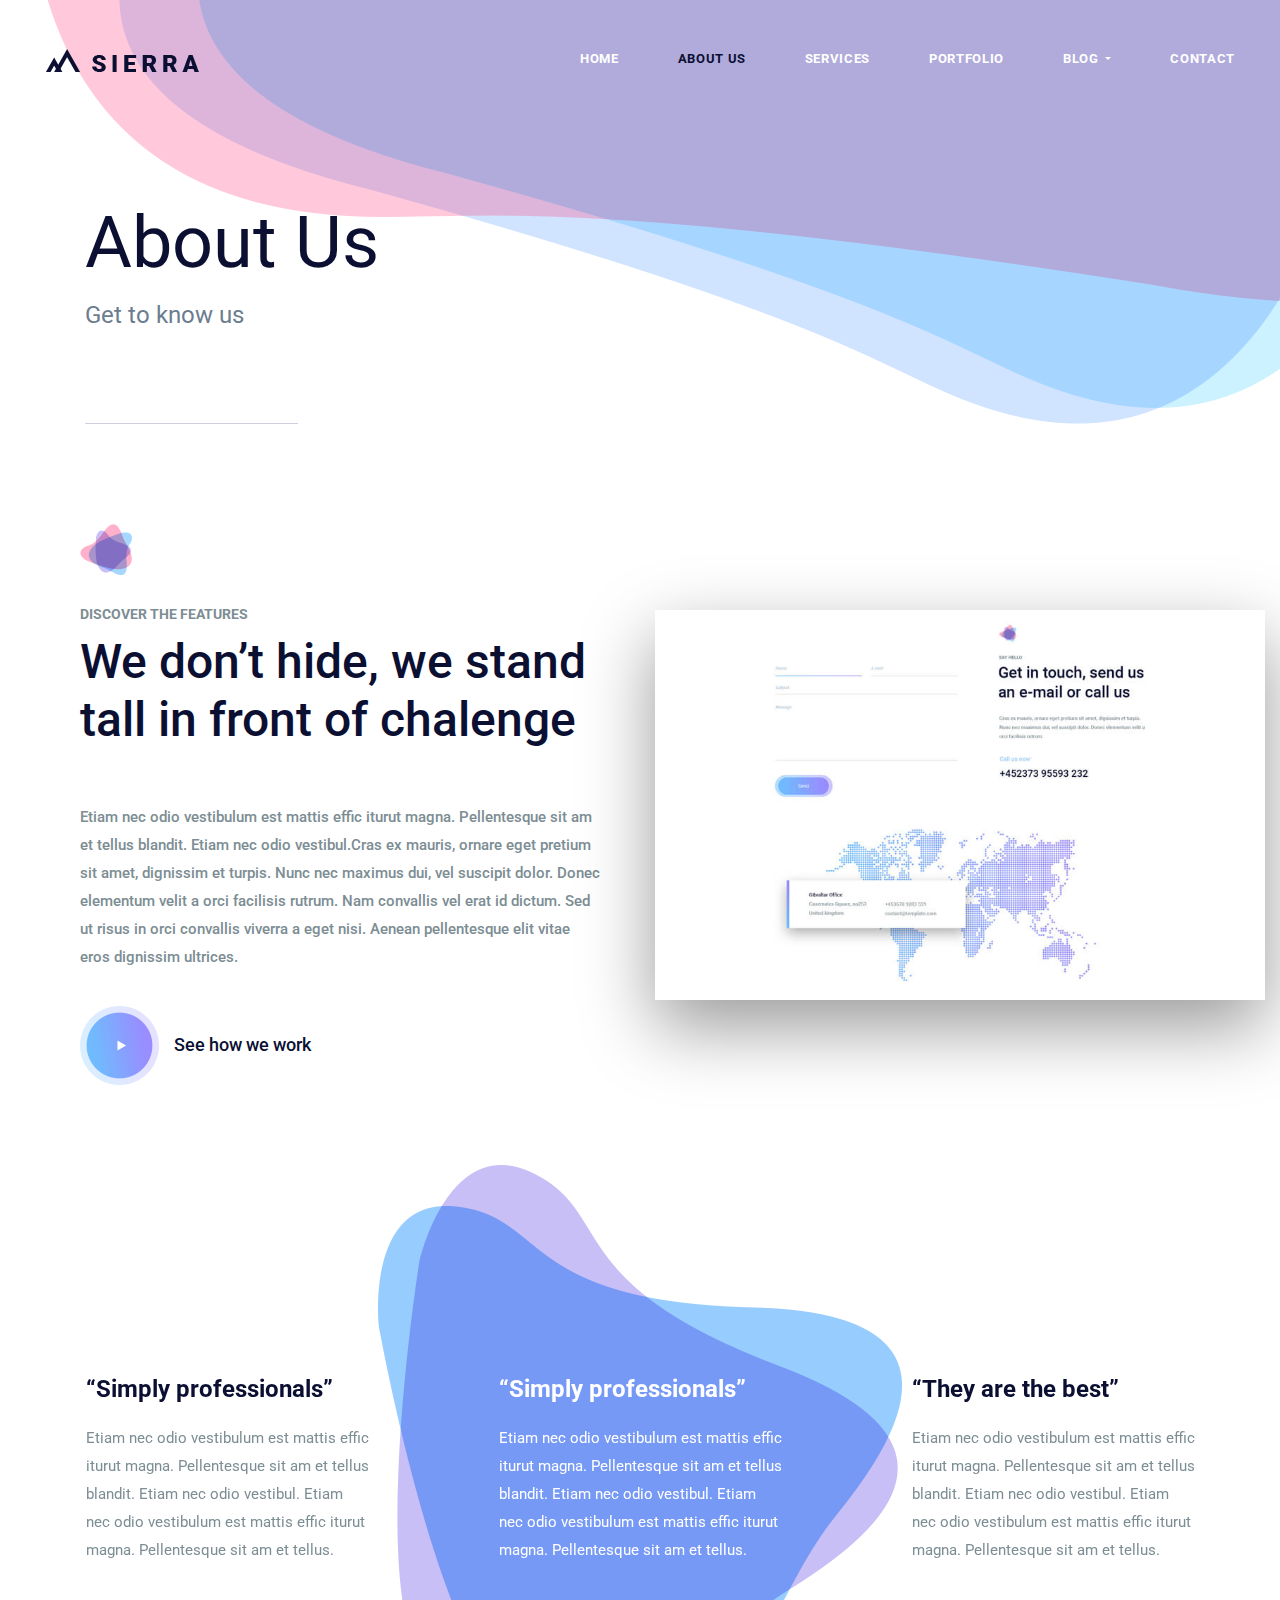
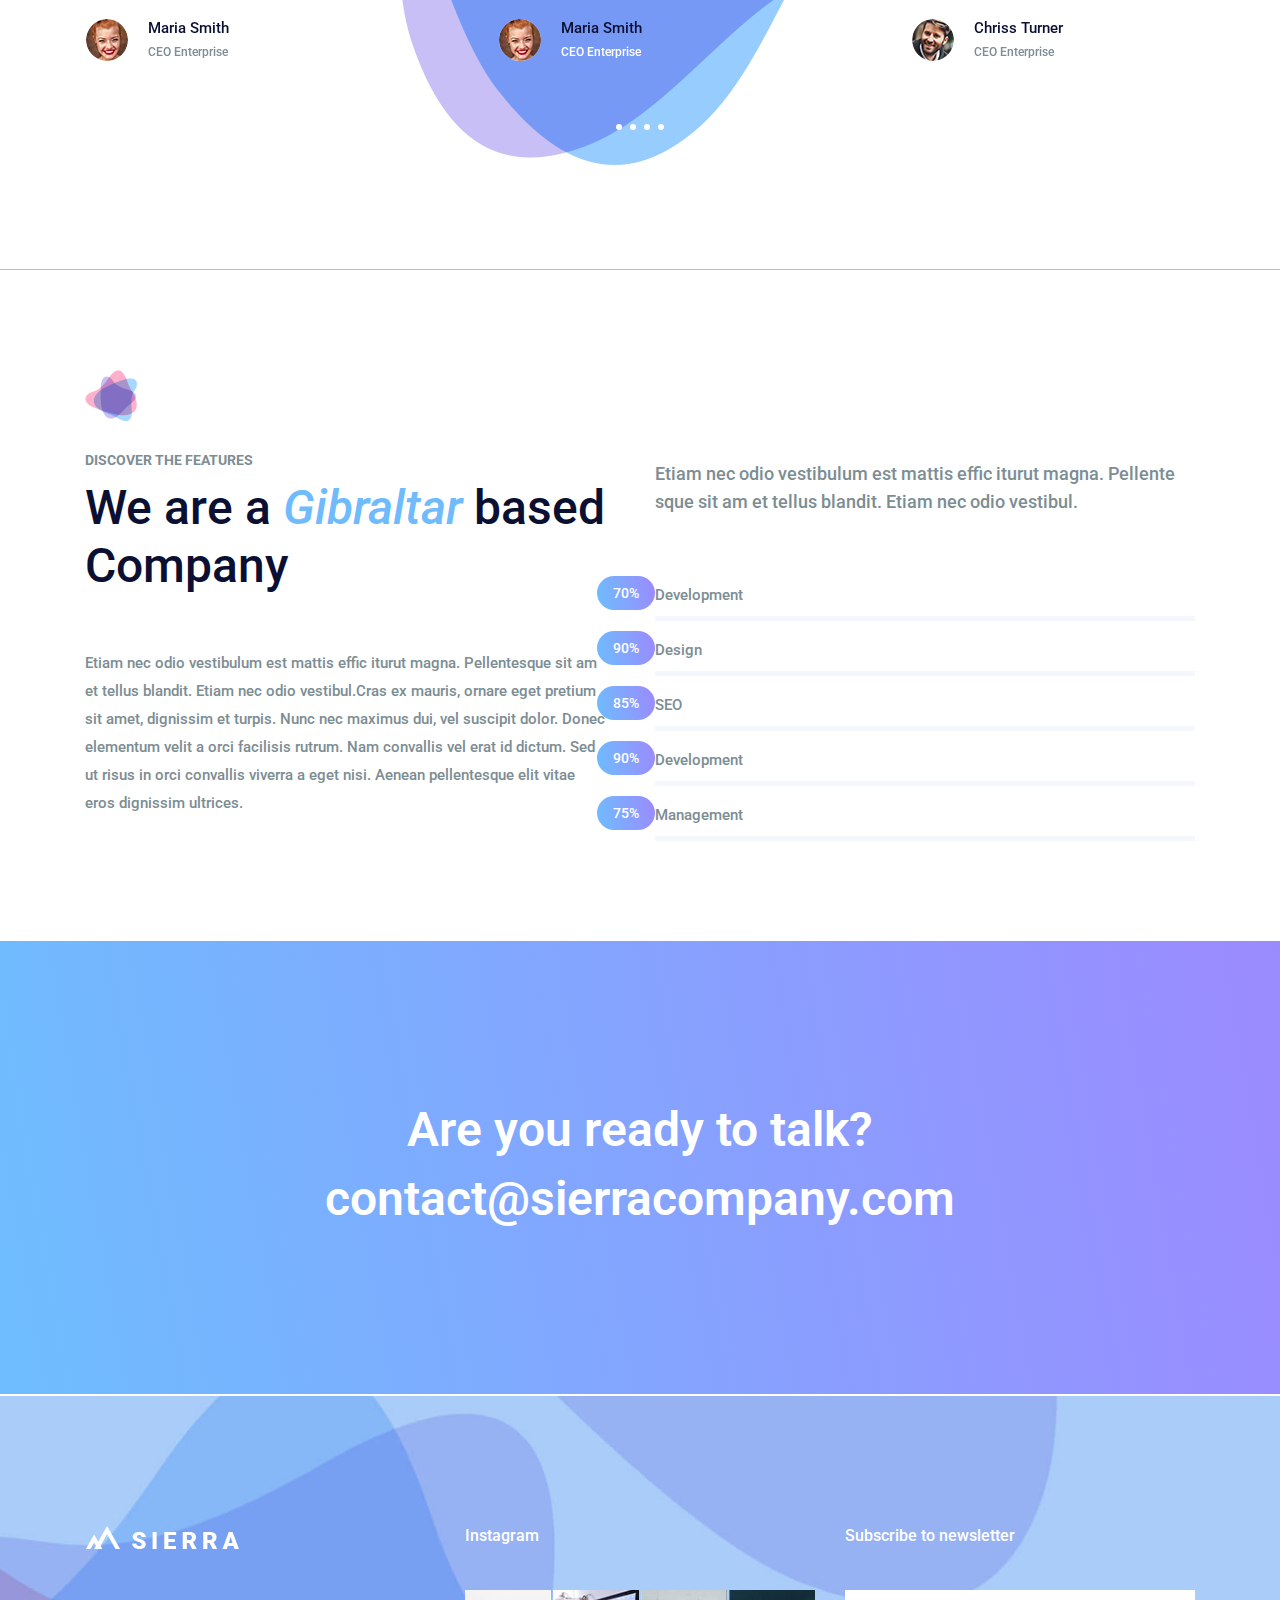
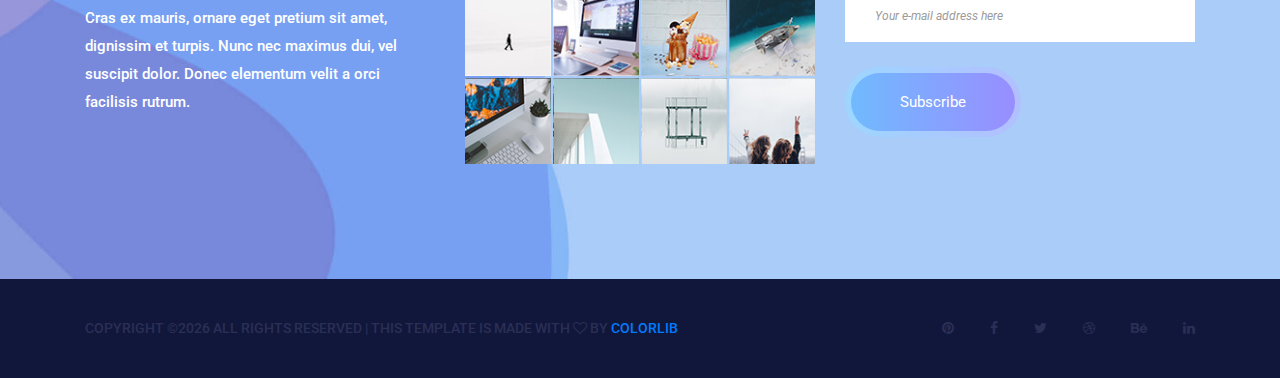
==== about-us.html @ e0d25b0e "update require" ====
<!DOCTYPE html>
<html lang="en">
    <head>
        <meta charset="utf-8">
        <meta http-equiv="X-UA-Compatible" content="IE=edge">
        <meta name="viewport" content="width=device-width, initial-scale=1">
        
        <link rel="icon" href="img/fav-icon.png" type="image/x-icon" />
        <!-- The above 3 meta tags *must* come first in the head; any other head content must come *after* these tags -->
        <title>Sierra</title>

        <!-- Icon css link -->
        <link href="css/font-awesome.min.css" rel="stylesheet">
        <!-- Bootstrap -->
        <link href="css/bootstrap.min.css" rel="stylesheet">
        
        <!-- Rev slider css -->
        <link href="vendors/revolution/css/settings.css" rel="stylesheet">
        <link href="vendors/revolution/css/layers.css" rel="stylesheet">
        <link href="vendors/revolution/css/navigation.css" rel="stylesheet">
        
        <!-- Extra plugin css -->
        <link href="vendors/owl-carousel/owl.carousel.min.css" rel="stylesheet">
        <link href="vendors/magnify-popup/magnific-popup.css" rel="stylesheet">
        
        <link href="css/style.css" rel="stylesheet">
        <link href="css/responsive.css" rel="stylesheet">

        <!-- HTML5 shim and Respond.js for IE8 support of HTML5 elements and media queries -->
        <!-- WARNING: Respond.js doesn't work if you view the page via file:// -->
        <!--[if lt IE 9]>
        <script src="https://oss.maxcdn.com/html5shiv/3.7.3/html5shiv.min.js"></script>
        <script src="https://oss.maxcdn.com/respond/1.4.2/respond.min.js"></script>
        <![endif]-->
    </head>
    <body>
        
        <!--================Header Menu Area =================-->
        <header class="main_menu_area">
            <nav class="navbar navbar-expand-lg navbar-light bg-light">
                <a class="navbar-brand" href="#"><img src="img/logo.png" alt=""></a>
                <button class="navbar-toggler" type="button" data-toggle="collapse" data-target="#navbarSupportedContent" aria-controls="navbarSupportedContent" aria-expanded="false" aria-label="Toggle navigation">
                    <span></span>
                    <span></span>
                    <span></span>
                </button>

                <div class="collapse navbar-collapse" id="navbarSupportedContent">
                    <ul class="navbar-nav">
                        <li class="nav-item"><a class="nav-link" href="index.html">Home</a></li>
                        <li class="nav-item active"><a class="nav-link" href="about-us.html">About Us</a></li>
                        <li class="nav-item"><a class="nav-link" href="service.html">Services</a></li>
                        <li class="nav-item"><a class="nav-link" href="portfolio.html">Portfolio</a></li>
                        <li class="nav-item dropdown submenu">
                            <a class="nav-link dropdown-toggle" href="#" id="navbarDropdown" role="button" data-toggle="dropdown" aria-haspopup="true" aria-expanded="false">
                            Blog
                            </a>
                            <ul class="dropdown-menu" aria-labelledby="navbarDropdown">
                                <li class="nav-item"><a class="nav-link" href="blog.html">Blog</a></li>
                                <li class="nav-item"><a class="nav-link" href="single-blog.html">Blog Details</a></li>
                                <li class="nav-item"><a class="nav-link" href="elements.html">Elements</a></li>
                            </ul>
                        </li>
                        <li class="nav-item"><a class="nav-link" href="contact.html">Contact</a></li>
                    </ul>
                </div>
            </nav>
        </header>
        <!--================End Header Menu Area =================-->
        
        <!--================Banner Area =================-->
        <section class="banner_area">
            <div class="container">
                <div class="banner_inner_text">
                    <h2>About Us</h2>
                    <p>Get to know us</p>
                </div>
            </div>
        </section>
        <!--================End Banner Area =================-->
        
        <!--================Challange Area =================-->
        <section class="challange_area p_100">
            <div class="container-fluid">
                <div class="row">
                    <div class="col-lg-6">
                        <div class="challange_text_inner">
                            <div class="l_title">
                                <img src="img/icon/title-icon.png" alt="">
                                <h6>Discover the features</h6>
                                <h2>We don’t hide, we stand tall in front of chalenge</h2>
                            </div>
                            <p>Etiam nec odio vestibulum est mattis effic iturut magna. Pellentesque sit am et tellus blandit. Etiam nec odio vestibul.Cras ex mauris, ornare eget pretium sit amet, dignissim et turpis. Nunc nec maximus dui, vel suscipit dolor. Donec elementum velit a orci facilisis rutrum. Nam convallis vel erat id dictum. Sed ut risus in orci convallis viverra a eget nisi. Aenean pellentesque elit vitae eros dignissim ultrices. </p>
                            <div class="c_video">
                                <a class="popup-youtube" href="https://www.youtube.com/watch?v=62QYQE6k7tg"><img src="img/icon/video-icon.png" alt="">See how we work </a>
                            </div>
                        </div>
                    </div>
                    <div class="col-lg-6 challange_img">
                        <div class="challange_img_inner">
                            <img class="img-fluid" src="img/popup-photo.jpg" alt="">
                        </div>
                    </div>
                </div>
            </div>
        </section>
        <!--================End Challange Area =================-->
        
        <!--================Testimonials Slider Area =================-->
        <section class="testimonials_area">
            <div class="container">
                <div class="testimonials_slider owl-carousel">
                    <div class="item">
                        <div class="testi_item">
                            <h3>“Simply professionals”</h3>
                            <p>Etiam nec odio vestibulum est mattis effic iturut magna. Pellentesque sit am et tellus blandit. Etiam nec odio vestibul. Etiam nec odio vestibulum est mattis effic iturut magna. Pellentesque sit am et tellus.</p>
                            <div class="media">
                                <div class="d-flex">
                                    <img class="rounded-circle" src="img/testimonials/testi-1.jpg" alt="">
                                </div>
                                <div class="media-body">
                                    <h4>Maria Smith</h4>
                                    <h5>CEO Enterprise</h5>
                                </div>
                            </div>
                        </div>
                    </div>
                    <div class="item">
                        <div class="testi_item">
                            <h3>“They are the best”</h3>
                            <p>Etiam nec odio vestibulum est mattis effic iturut magna. Pellentesque sit am et tellus blandit. Etiam nec odio vestibul. Etiam nec odio vestibulum est mattis effic iturut magna. Pellentesque sit am et tellus.</p>
                            <div class="media">
                                <div class="d-flex">
                                    <img class="rounded-circle" src="img/testimonials/testi-2.jpg" alt="">
                                </div>
                                <div class="media-body">
                                    <h4>Chriss Turner</h4>
                                    <h5>CEO Enterprise</h5>
                                </div>
                            </div>
                        </div>
                    </div>
                    <div class="item">
                        <div class="testi_item">
                            <h3>“We just love them”</h3>
                            <p>Etiam nec odio vestibulum est mattis effic iturut magna. Pellentesque sit am et tellus blandit. Etiam nec odio vestibul. Etiam nec odio vestibulum est mattis effic iturut magna. Pellentesque sit am et tellus.</p>
                            <div class="media">
                                <div class="d-flex">
                                    <img class="rounded-circle" src="img/testimonials/testi-3.jpg" alt="">
                                </div>
                                <div class="media-body">
                                    <h4>Julie Smart</h4>
                                    <h5>CEO Enterprise</h5>
                                </div>
                            </div>
                        </div>
                    </div>
                    <div class="item">
                        <div class="testi_item">
                            <h3>“Simply professionals”</h3>
                            <p>Etiam nec odio vestibulum est mattis effic iturut magna. Pellentesque sit am et tellus blandit. Etiam nec odio vestibul. Etiam nec odio vestibulum est mattis effic iturut magna. Pellentesque sit am et tellus.</p>
                            <div class="media">
                                <div class="d-flex">
                                    <img class="rounded-circle" src="img/testimonials/testi-1.jpg" alt="">
                                </div>
                                <div class="media-body">
                                    <h4>Maria Smith</h4>
                                    <h5>CEO Enterprise</h5>
                                </div>
                            </div>
                        </div>
                    </div>
                </div>
            </div>
        </section>
        <!--================End Testimonials Slider Area =================-->
        
        <!--================We Are Company Area =================-->
        <section class="we_company_area p_100">
            <div class="container">
                <div class="row company_inner">
                    <div class="col-lg-6">
                        <div class="left_company_text">
                            <div class="l_title">
                                <img src="img/icon/title-icon.png" alt="">
                                <h6>Discover the features</h6>
                                <h2>We are a <span>Gibraltar</span> based Company</h2>
                            </div>
                            <p>Etiam nec odio vestibulum est mattis effic iturut magna. Pellentesque sit am et tellus blandit. Etiam nec odio vestibul.Cras ex mauris, ornare eget pretium sit amet, dignissim et turpis. Nunc nec maximus dui, vel suscipit dolor. Donec elementum velit a orci facilisis rutrum. Nam convallis vel erat id dictum. Sed ut risus in orci convallis viverra a eget nisi. Aenean pellentesque elit vitae eros dignissim ultrices. </p>
                        </div>
                    </div>
                    <div class="col-lg-6">
                        <div class="company_skill">
                            <p>Etiam nec odio vestibulum est mattis effic iturut magna. Pellente sque sit am et tellus blandit. Etiam nec odio vestibul.</p>
                            <div class="our_skill_inner">
                                <div class="single_skill">
                                    <h3>Development</h3>
                                    <div class="progress" data-value="70">
                                        <div class="progress-bar">
                                            <div class="progress_parcent"><span class="counter">70</span>%</div>
                                        </div>
                                    </div>
                                </div>
                                <div class="single_skill">
                                    <h3>Design</h3>
                                    <div class="progress" data-value="90">
                                        <div class="progress-bar">
                                            <div class="progress_parcent"><span class="counter">90</span>%</div>
                                        </div>
                                    </div>
                                </div>
                                <div class="single_skill">
                                    <h3>SEO</h3>
                                    <div class="progress" data-value="85">
                                        <div class="progress-bar">
                                            <div class="progress_parcent"><span class="counter">85</span>%</div>
                                        </div>
                                    </div>
                                </div>
                                <div class="single_skill">
                                    <h3>Development</h3>
                                    <div class="progress" data-value="90">
                                        <div class="progress-bar">
                                            <div class="progress_parcent"><span class="counter">90</span>%</div>
                                        </div>
                                    </div>
                                </div>
                                <div class="single_skill">
                                    <h3>Management</h3>
                                    <div class="progress" data-value="75">
                                        <div class="progress-bar">
                                            <div class="progress_parcent"><span class="counter">75</span>%</div>
                                        </div>
                                    </div>
                                </div>
                            </div>
                        </div>
                    </div>
                </div>
            </div>
        </section>
        <!--================End We Are Company Area =================-->
        
        <!--================End We Are Company Area =================-->
        <section class="talk_area">
            <div class="container">
                <div class="talk_text">
                    <h4>Are you ready to talk?</h4>
                    <a href="mailto:contact@sierracompany.com">contact@sierracompany.com</a>
                </div>
            </div>
        </section>
        <!--================End We Are Company Area =================-->
        
        <!--================Footer Area =================-->
        <footer class="footr_area">
            <div class="footer_widget_area">
                <div class="container">
                    <div class="row footer_widget_inner">
                        <div class="col-lg-4 col-sm-6">
                            <aside class="f_widget f_about_widget">
                                <img src="img/footer-logo.png" alt="">
                                <p>Cras ex mauris, ornare eget pretium sit amet, dignissim et turpis. Nunc nec maximus dui, vel suscipit dolor. Donec elementum velit a orci facilisis rutrum.</p>
                            </aside>
                        </div>
                        <div class="col-lg-4 col-sm-6">
                            <aside class="f_widget f_insta_widget">
                                <div class="f_title">
                                    <h3>Instagram</h3>
                                </div>
                                <ul>
                                    <li><a href="#"><img src="img/instagram/ins-1.jpg" alt=""></a></li>
                                    <li><a href="#"><img src="img/instagram/ins-2.jpg" alt=""></a></li>
                                    <li><a href="#"><img src="img/instagram/ins-3.jpg" alt=""></a></li>
                                    <li><a href="#"><img src="img/instagram/ins-4.jpg" alt=""></a></li>
                                    <li><a href="#"><img src="img/instagram/ins-5.jpg" alt=""></a></li>
                                    <li><a href="#"><img src="img/instagram/ins-6.jpg" alt=""></a></li>
                                    <li><a href="#"><img src="img/instagram/ins-7.jpg" alt=""></a></li>
                                    <li><a href="#"><img src="img/instagram/ins-8.jpg" alt=""></a></li>
                                </ul>
                            </aside>
                        </div>
                        <div class="col-lg-4 col-sm-6">
                            <aside class="f_widget f_subs_widget">
                                <div class="f_title">
                                    <h3>Subscribe to newsletter</h3>
                                </div>
                                <div class="input-group">
                                    <input type="text" class="form-control" placeholder="Your e-mail address here" aria-label="Your e-mail address here">
                                    <span class="input-group-btn">
                                        <button class="btn btn-secondary submit_btn" type="button">Subscribe</button>
                                    </span>
                                </div>
                            </aside>
                        </div>
                    </div>
                </div>
            </div>
            <div class="footer_copyright">
                <div class="container">
                    <div class="float-sm-left">
                        <h5><!-- Link back to Colorlib can't be removed. Template is licensed under CC BY 3.0. -->
Copyright &copy;<script>document.write(new Date().getFullYear());</script> All rights reserved | This template is made with <i class="fa fa-heart-o" aria-hidden="true"></i> by <a href="https://colorlib.com" target="_blank">Colorlib</a>
<!-- Link back to Colorlib can't be removed. Template is licensed under CC BY 3.0. --></h5>
                    </div>
                    <div class="float-sm-right">
                        <ul>
                            <li><a href="#"><i class="fa fa-pinterest"></i></a></li>
                            <li><a href="#"><i class="fa fa-facebook"></i></a></li>
                            <li><a href="#"><i class="fa fa-twitter"></i></a></li>
                            <li><a href="#"><i class="fa fa-dribbble"></i></a></li>
                            <li><a href="#"><i class="fa fa-behance"></i></a></li>
                            <li><a href="#"><i class="fa fa-linkedin"></i></a></li>
                        </ul>
                    </div>
                </div>
            </div>
        </footer>
        <!--================End Footer Area =================-->
        
        
        
        
        <!-- jQuery (necessary for Bootstrap's JavaScript plugins) -->
        <script src="js/jquery-3.2.1.min.js"></script>
        <!-- Include all compiled plugins (below), or include individual files as needed -->
        <script src="js/popper.min.js"></script>
        <script src="js/bootstrap.min.js"></script>
        <!-- Rev slider js -->
        <script src="vendors/revolution/js/jquery.themepunch.tools.min.js"></script>
        <script src="vendors/revolution/js/jquery.themepunch.revolution.min.js"></script>
        <script src="vendors/revolution/js/extensions/revolution.extension.actions.min.js"></script>
        <script src="vendors/revolution/js/extensions/revolution.extension.video.min.js"></script>
        <script src="vendors/revolution/js/extensions/revolution.extension.slideanims.min.js"></script>
        <script src="vendors/revolution/js/extensions/revolution.extension.layeranimation.min.js"></script>
        <script src="vendors/revolution/js/extensions/revolution.extension.navigation.min.js"></script>
        <script src="vendors/revolution/js/extensions/revolution.extension.slideanims.min.js"></script>
        <!-- Extra plugin css -->
        <script src="vendors/counterup/jquery.waypoints.min.js"></script>
        <script src="vendors/counterup/jquery.counterup.min.js"></script> 
        <script src="vendors/counterup/apear.js"></script>
        <script src="vendors/counterup/countto.js"></script>
        <script src="vendors/owl-carousel/owl.carousel.min.js"></script>
        <script src="vendors/magnify-popup/jquery.magnific-popup.min.js"></script>
        <script src="js/smoothscroll.js"></script>
        
        <script src="js/theme.js"></script>
    </body>
</html>
---- vendors/revolution/css/settings.css ----
/*-----------------------------------------------------------------------------

-	Revolution Slider 5.0 Default Style Settings -

Screen Stylesheet

version:   	5.3.1
date:      	07/12/15
author:		themepunch
email:     	info@themepunch.com
website:   	http://www.themepunch.com
-----------------------------------------------------------------------------*/

#debungcontrolls,.debugtimeline{width:100%;box-sizing:border-box}.rev_column,.rev_column .tp-parallax-wrap,.tp-svg-layer svg{vertical-align:top}#debungcontrolls{z-index:100000;position:fixed;bottom:0;height:auto;background:rgba(0,0,0,.6);padding:10px}.debugtimeline{height:10px;position:relative;margin-bottom:3px;display:none;white-space:nowrap}.debugtimeline:hover{height:15px}.the_timeline_tester{background:#e74c3c;position:absolute;top:0;left:0;height:100%;width:0}.debugtimeline.tl_slide .the_timeline_tester{background:#f39c12}.debugtimeline.tl_frame .the_timeline_tester{background:#3498db}.debugtimline_txt{color:#fff;font-weight:400;font-size:7px;position:absolute;left:10px;top:0;white-space:nowrap;line-height:10px}.rtl{direction:rtl}@font-face{font-family:revicons;src:url(../fonts/revicons/revicons.eot?5510888);src:url(../fonts/revicons/revicons.eot?5510888#iefix) format('embedded-opentype'),url(../fonts/revicons/revicons.woff?5510888) format('woff'),url(../fonts/revicons/revicons.ttf?5510888) format('truetype'),url(../fonts/revicons/revicons.svg?5510888#revicons) format('svg');font-weight:400;font-style:normal}[class*=" revicon-"]:before,[class^=revicon-]:before{font-family:revicons;font-style:normal;font-weight:400;speak:none;display:inline-block;text-decoration:inherit;width:1em;margin-right:.2em;text-align:center;font-variant:normal;text-transform:none;line-height:1em;margin-left:.2em}.revicon-search-1:before{content:'\e802'}.revicon-pencil-1:before{content:'\e831'}.revicon-picture-1:before{content:'\e803'}.revicon-cancel:before{content:'\e80a'}.revicon-info-circled:before{content:'\e80f'}.revicon-trash:before{content:'\e801'}.revicon-left-dir:before{content:'\e817'}.revicon-right-dir:before{content:'\e818'}.revicon-down-open:before{content:'\e83b'}.revicon-left-open:before{content:'\e819'}.revicon-right-open:before{content:'\e81a'}.revicon-angle-left:before{content:'\e820'}.revicon-angle-right:before{content:'\e81d'}.revicon-left-big:before{content:'\e81f'}.revicon-right-big:before{content:'\e81e'}.revicon-magic:before{content:'\e807'}.revicon-picture:before{content:'\e800'}.revicon-export:before{content:'\e80b'}.revicon-cog:before{content:'\e832'}.revicon-login:before{content:'\e833'}.revicon-logout:before{content:'\e834'}.revicon-video:before{content:'\e805'}.revicon-arrow-combo:before{content:'\e827'}.revicon-left-open-1:before{content:'\e82a'}.revicon-right-open-1:before{content:'\e82b'}.revicon-left-open-mini:before{content:'\e822'}.revicon-right-open-mini:before{content:'\e823'}.revicon-left-open-big:before{content:'\e824'}.revicon-right-open-big:before{content:'\e825'}.revicon-left:before{content:'\e836'}.revicon-right:before{content:'\e826'}.revicon-ccw:before{content:'\e808'}.revicon-arrows-ccw:before{content:'\e806'}.revicon-palette:before{content:'\e829'}.revicon-list-add:before{content:'\e80c'}.revicon-doc:before{content:'\e809'}.revicon-left-open-outline:before{content:'\e82e'}.revicon-left-open-2:before{content:'\e82c'}.revicon-right-open-outline:before{content:'\e82f'}.revicon-right-open-2:before{content:'\e82d'}.revicon-equalizer:before{content:'\e83a'}.revicon-layers-alt:before{content:'\e804'}.revicon-popup:before{content:'\e828'}.rev_slider_wrapper{position:relative;z-index:0;width:100%}.rev_slider{position:relative;overflow:visible}.entry-content .rev_slider a,.rev_slider a{box-shadow:none}.tp-overflow-hidden{overflow:hidden!important}.group_ov_hidden{overflow:hidden}.rev_slider img,.tp-simpleresponsive img{max-width:none!important;transition:none;margin:0;padding:0;border:none}.rev_slider .no-slides-text{font-weight:700;text-align:center;padding-top:80px}.rev_slider>ul,.rev_slider>ul>li,.rev_slider>ul>li:before,.rev_slider_wrapper>ul,.tp-revslider-mainul>li,.tp-revslider-mainul>li:before,.tp-simpleresponsive>ul,.tp-simpleresponsive>ul>li,.tp-simpleresponsive>ul>li:before{list-style:none!important;position:absolute;margin:0!important;padding:0!important;overflow-x:visible;overflow-y:visible;background-image:none;background-position:0 0;text-indent:0;top:0;left:0}.rev_slider>ul>li,.rev_slider>ul>li:before,.tp-revslider-mainul>li,.tp-revslider-mainul>li:before,.tp-simpleresponsive>ul>li,.tp-simpleresponsive>ul>li:before{visibility:hidden}.tp-revslider-mainul,.tp-revslider-slidesli{padding:0!important;margin:0!important;list-style:none!important}.fullscreen-container,.fullwidthbanner-container{padding:0;position:relative}.rev_slider li.tp-revslider-slidesli{position:absolute!important}.tp-caption .rs-untoggled-content{display:block}.tp-caption .rs-toggled-content{display:none}.rs-toggle-content-active.tp-caption .rs-toggled-content{display:block}.rs-toggle-content-active.tp-caption .rs-untoggled-content{display:none}.rev_slider .caption,.rev_slider .tp-caption{position:relative;visibility:hidden;white-space:nowrap;display:block;-webkit-font-smoothing:antialiased!important;z-index:1}.rev_slider .caption,.rev_slider .tp-caption,.tp-simpleresponsive img{-moz-user-select:none;-khtml-user-select:none;-webkit-user-select:none;-o-user-select:none}.rev_slider .tp-mask-wrap .tp-caption,.rev_slider .tp-mask-wrap :last-child,.wpb_text_column .rev_slider .tp-mask-wrap .tp-caption,.wpb_text_column .rev_slider .tp-mask-wrap :last-child{margin-bottom:0}.tp-svg-layer svg{width:100%;height:100%;position:relative}.tp-carousel-wrapper{cursor:url(openhand.cur),move}.tp-carousel-wrapper.dragged{cursor:url(closedhand.cur),move}.tp_inner_padding{box-sizing:border-box;max-height:none!important}.tp-caption.tp-layer-selectable{-moz-user-select:all;-khtml-user-select:all;-webkit-user-select:all;-o-user-select:all}.tp-caption.tp-hidden-caption,.tp-forcenotvisible,.tp-hide-revslider,.tp-parallax-wrap.tp-hidden-caption{visibility:hidden!important;display:none!important}.rev_slider audio,.rev_slider embed,.rev_slider iframe,.rev_slider object,.rev_slider video{max-width:none!important}.tp-element-background{position:absolute;top:0;left:0;width:100%;height:100%;z-index:0}.rev_row_zone{position:absolute;width:100%;left:0;box-sizing:border-box;min-height:50px;font-size:0}.rev_column_inner,.rev_slider .tp-caption.rev_row{position:relative;width:100%!important;box-sizing:border-box}.rev_row_zone_top{top:0}.rev_row_zone_middle{top:50%;transform:translateY(-50%)}.rev_row_zone_bottom{bottom:0}.rev_slider .tp-caption.rev_row{display:table;table-layout:fixed;vertical-align:top;height:auto!important;font-size:0}.rev_column{display:table-cell;position:relative;height:auto;box-sizing:border-box;font-size:0}.rev_column_inner{display:block;height:auto!important;white-space:normal!important}.rev_column_bg{width:100%;height:100%;position:absolute;top:0;left:0;z-index:0;box-sizing:border-box;background-clip:content-box;border:0 solid transparent}.tp-caption .backcorner,.tp-caption .backcornertop,.tp-caption .frontcorner,.tp-caption .frontcornertop{height:0;top:0;width:0;position:absolute}.rev_column_inner .tp-loop-wrap,.rev_column_inner .tp-mask-wrap,.rev_column_inner .tp-parallax-wrap{text-align:inherit}.rev_column_inner .tp-mask-wrap{display:inline-block}.rev_column_inner .tp-parallax-wrap,.rev_column_inner .tp-parallax-wrap .tp-loop-wrap,.rev_column_inner .tp-parallax-wrap .tp-mask-wrap{position:relative!important;left:auto!important;top:auto!important;line-height:0}.tp-video-play-button,.tp-video-play-button i{line-height:50px!important;vertical-align:top;text-align:center}.rev_column_inner .rev_layer_in_column,.rev_column_inner .tp-parallax-wrap,.rev_column_inner .tp-parallax-wrap .tp-loop-wrap,.rev_column_inner .tp-parallax-wrap .tp-mask-wrap{vertical-align:top}.rev_break_columns{display:block!important}.rev_break_columns .tp-parallax-wrap.rev_column{display:block!important;width:100%!important}.fullwidthbanner-container{overflow:hidden}.fullwidthbanner-container .fullwidthabanner{width:100%;position:relative}.tp-static-layers{position:absolute;z-index:101;top:0;left:0}.tp-caption .frontcorner{border-left:40px solid transparent;border-right:0 solid transparent;border-top:40px solid #00A8FF;left:-40px}.tp-caption .backcorner{border-left:0 solid transparent;border-right:40px solid transparent;border-bottom:40px solid #00A8FF;right:0}.tp-caption .frontcornertop{border-left:40px solid transparent;border-right:0 solid transparent;border-bottom:40px solid #00A8FF;left:-40px}.tp-caption .backcornertop{border-left:0 solid transparent;border-right:40px solid transparent;border-top:40px solid #00A8FF;right:0}.tp-layer-inner-rotation{position:relative!important}img.tp-slider-alternative-image{width:100%;height:auto}.caption.fullscreenvideo,.rs-background-video-layer,.tp-caption.coverscreenvideo,.tp-caption.fullscreenvideo{width:100%;height:100%;top:0;left:0;position:absolute}.noFilterClass{filter:none!important}.rs-background-video-layer{visibility:hidden;z-index:0}.caption.fullscreenvideo audio,.caption.fullscreenvideo iframe,.caption.fullscreenvideo video,.tp-caption.fullscreenvideo iframe,.tp-caption.fullscreenvideo iframe audio,.tp-caption.fullscreenvideo iframe video{width:100%!important;height:100%!important;display:none}.fullcoveredvideo audio,.fullscreenvideo audio .fullcoveredvideo video,.fullscreenvideo video{background:#000}.fullcoveredvideo .tp-poster{background-position:center center;background-size:cover;width:100%;height:100%;top:0;left:0}.videoisplaying .html5vid .tp-poster{display:none}.tp-video-play-button{background:#000;background:rgba(0,0,0,.3);border-radius:5px;position:absolute;top:50%;left:50%;color:#FFF;margin-top:-25px;margin-left:-25px;cursor:pointer;width:50px;height:50px;box-sizing:border-box;display:inline-block;z-index:4;opacity:0;transition:opacity .3s ease-out!important}.tp-audio-html5 .tp-video-play-button,.tp-hiddenaudio{display:none!important}.tp-caption .html5vid{width:100%!important;height:100%!important}.tp-video-play-button i{width:50px;height:50px;display:inline-block;font-size:40px!important}.rs-fullvideo-cover,.tp-dottedoverlay,.tp-shadowcover{height:100%;top:0;left:0;position:absolute}.tp-caption:hover .tp-video-play-button{opacity:1;display:block}.tp-caption .tp-revstop{display:none;border-left:5px solid #fff!important;border-right:5px solid #fff!important;margin-top:15px!important;line-height:20px!important;vertical-align:top;font-size:25px!important}.tp-seek-bar,.tp-video-button,.tp-volume-bar{outline:0;line-height:12px;margin:0;cursor:pointer}.videoisplaying .revicon-right-dir{display:none}.videoisplaying .tp-revstop{display:inline-block}.videoisplaying .tp-video-play-button{display:none}.fullcoveredvideo .tp-video-play-button{display:none!important}.fullscreenvideo .fullscreenvideo audio,.fullscreenvideo .fullscreenvideo video{object-fit:contain!important}.fullscreenvideo .fullcoveredvideo audio,.fullscreenvideo .fullcoveredvideo video{object-fit:cover!important}.tp-video-controls{position:absolute;bottom:0;left:0;right:0;padding:5px;opacity:0;transition:opacity .3s;background-image:linear-gradient(to bottom,#000 13%,#323232 100%);display:table;max-width:100%;overflow:hidden;box-sizing:border-box}.rev-btn.rev-hiddenicon i,.rev-btn.rev-withicon i{transition:all .2s ease-out!important;font-size:15px}.tp-caption:hover .tp-video-controls{opacity:.9}.tp-video-button{background:rgba(0,0,0,.5);border:0;border-radius:3px;font-size:12px;color:#fff;padding:0}.tp-video-button:hover{cursor:pointer}.tp-video-button-wrap,.tp-video-seek-bar-wrap,.tp-video-vol-bar-wrap{padding:0 5px;display:table-cell;vertical-align:middle}.tp-video-seek-bar-wrap{width:80%}.tp-video-vol-bar-wrap{width:20%}.tp-seek-bar,.tp-volume-bar{width:100%;padding:0}.rs-fullvideo-cover{width:100%;background:0 0;z-index:5}.disabled_lc .tp-video-play-button,.rs-background-video-layer audio::-webkit-media-controls,.rs-background-video-layer video::-webkit-media-controls,.rs-background-video-layer video::-webkit-media-controls-start-playback-button{display:none!important}.tp-audio-html5 .tp-video-controls{opacity:1!important;visibility:visible!important}.tp-dottedoverlay{background-repeat:repeat;width:100%;z-index:3}.tp-dottedoverlay.twoxtwo{background:url(../assets/gridtile.png)}.tp-dottedoverlay.twoxtwowhite{background:url(../assets/gridtile_white.png)}.tp-dottedoverlay.threexthree{background:url(../assets/gridtile_3x3.png)}.tp-dottedoverlay.threexthreewhite{background:url(../assets/gridtile_3x3_white.png)}.tp-shadowcover{width:100%;background:#fff;z-index:-1}.tp-shadow1{box-shadow:0 10px 6px -6px rgba(0,0,0,.8)}.tp-shadow2:after,.tp-shadow2:before,.tp-shadow3:before,.tp-shadow4:after{z-index:-2;position:absolute;content:"";bottom:10px;left:10px;width:50%;top:85%;max-width:300px;background:0 0;box-shadow:0 15px 10px rgba(0,0,0,.8);transform:rotate(-3deg)}.tp-shadow2:after,.tp-shadow4:after{transform:rotate(3deg);right:10px;left:auto}.tp-shadow5{position:relative;box-shadow:0 1px 4px rgba(0,0,0,.3),0 0 40px rgba(0,0,0,.1) inset}.tp-shadow5:after,.tp-shadow5:before{content:"";position:absolute;z-index:-2;box-shadow:0 0 25px 0 rgba(0,0,0,.6);top:30%;bottom:0;left:20px;right:20px;border-radius:100px/20px}.tp-button{padding:6px 13px 5px;border-radius:3px;height:30px;cursor:pointer;color:#fff!important;text-shadow:0 1px 1px rgba(0,0,0,.6)!important;font-size:15px;line-height:45px!important;font-family:arial,sans-serif;font-weight:700;letter-spacing:-1px;text-decoration:none}.tp-button.big{color:#fff;text-shadow:0 1px 1px rgba(0,0,0,.6);font-weight:700;padding:9px 20px;font-size:19px;line-height:57px!important}.purchase:hover,.tp-button.big:hover,.tp-button:hover{background-position:bottom,15px 11px}.purchase.green,.purchase:hover.green,.tp-button.green,.tp-button:hover.green{background-color:#21a117;box-shadow:0 3px 0 0 #104d0b}.purchase.blue,.purchase:hover.blue,.tp-button.blue,.tp-button:hover.blue{background-color:#1d78cb;box-shadow:0 3px 0 0 #0f3e68}.purchase.red,.purchase:hover.red,.tp-button.red,.tp-button:hover.red{background-color:#cb1d1d;box-shadow:0 3px 0 0 #7c1212}.purchase.orange,.purchase:hover.orange,.tp-button.orange,.tp-button:hover.orange{background-color:#f70;box-shadow:0 3px 0 0 #a34c00}.purchase.darkgrey,.purchase:hover.darkgrey,.tp-button.darkgrey,.tp-button.grey,.tp-button:hover.darkgrey,.tp-button:hover.grey{background-color:#555;box-shadow:0 3px 0 0 #222}.purchase.lightgrey,.purchase:hover.lightgrey,.tp-button.lightgrey,.tp-button:hover.lightgrey{background-color:#888;box-shadow:0 3px 0 0 #555}.rev-btn,.rev-btn:visited{outline:0!important;box-shadow:none!important;text-decoration:none!important;line-height:44px;font-size:17px;font-weight:500;padding:12px 35px;box-sizing:border-box;font-family:Roboto,sans-serif;cursor:pointer}.rev-btn.rev-uppercase,.rev-btn.rev-uppercase:visited{text-transform:uppercase;letter-spacing:1px;font-size:15px;font-weight:900}.rev-btn.rev-withicon i{font-weight:400;position:relative;top:0;margin-left:10px!important}.rev-btn.rev-hiddenicon i{font-weight:400;position:relative;top:0;opacity:0;margin-left:0!important;width:0!important}.rev-btn.rev-hiddenicon:hover i{opacity:1!important;margin-left:10px!important;width:auto!important}.rev-btn.rev-medium,.rev-btn.rev-medium:visited{line-height:36px;font-size:14px;padding:10px 30px}.rev-btn.rev-medium.rev-hiddenicon i,.rev-btn.rev-medium.rev-withicon i{font-size:14px;top:0}.rev-btn.rev-small,.rev-btn.rev-small:visited{line-height:28px;font-size:12px;padding:7px 20px}.rev-btn.rev-small.rev-hiddenicon i,.rev-btn.rev-small.rev-withicon i{font-size:12px;top:0}.rev-maxround{border-radius:30px}.rev-minround{border-radius:3px}.rev-burger{position:relative;width:60px;height:60px;box-sizing:border-box;padding:22px 0 0 14px;border-radius:50%;border:1px solid rgba(51,51,51,.25);-webkit-tap-highlight-color:transparent;cursor:pointer}.rev-burger span{display:block;width:30px;height:3px;background:#333;transition:.7s;pointer-events:none;transform-style:flat!important}.rev-burger.revb-white span,.rev-burger.revb-whitenoborder span{background:#fff}.rev-burger span:nth-child(2){margin:3px 0}#dialog_addbutton .rev-burger:hover :first-child,.open .rev-burger :first-child,.open.rev-burger :first-child{transform:translateY(6px) rotate(-45deg)}#dialog_addbutton .rev-burger:hover :nth-child(2),.open .rev-burger :nth-child(2),.open.rev-burger :nth-child(2){transform:rotate(-45deg);opacity:0}#dialog_addbutton .rev-burger:hover :last-child,.open .rev-burger :last-child,.open.rev-burger :last-child{transform:translateY(-6px) rotate(-135deg)}.rev-burger.revb-white{border:2px solid rgba(255,255,255,.2)}.rev-burger.revb-darknoborder,.rev-burger.revb-whitenoborder{border:0}.rev-burger.revb-darknoborder span{background:#333}.rev-burger.revb-whitefull{background:#fff;border:none}.rev-burger.revb-whitefull span{background:#333}.rev-burger.revb-darkfull{background:#333;border:none}.rev-burger.revb-darkfull span,.rev-scroll-btn.revs-fullwhite{background:#fff}@keyframes rev-ani-mouse{0%{opacity:1;top:29%}15%{opacity:1;top:50%}50%{opacity:0;top:50%}100%{opacity:0;top:29%}}.rev-scroll-btn{display:inline-block;position:relative;left:0;right:0;text-align:center;cursor:pointer;width:35px;height:55px;box-sizing:border-box;border:3px solid #fff;border-radius:23px}.rev-scroll-btn>*{display:inline-block;line-height:18px;font-size:13px;font-weight:400;color:#fff;font-family:proxima-nova,"Helvetica Neue",Helvetica,Arial,sans-serif;letter-spacing:2px}.rev-scroll-btn>.active,.rev-scroll-btn>:focus,.rev-scroll-btn>:hover{color:#fff}.rev-scroll-btn>.active,.rev-scroll-btn>:active,.rev-scroll-btn>:focus,.rev-scroll-btn>:hover{opacity:.8}.rev-scroll-btn.revs-fullwhite span{background:#333}.rev-scroll-btn.revs-fulldark{background:#333;border:none}.rev-scroll-btn.revs-fulldark span,.tp-bullet{background:#fff}.rev-scroll-btn span{position:absolute;display:block;top:29%;left:50%;width:8px;height:8px;margin:-4px 0 0 -4px;background:#fff;border-radius:50%;animation:rev-ani-mouse 2.5s linear infinite}.rev-scroll-btn.revs-dark{border-color:#333}.rev-scroll-btn.revs-dark span{background:#333}.rev-control-btn{position:relative;display:inline-block;z-index:5;color:#FFF;font-size:20px;line-height:60px;font-weight:400;font-style:normal;font-family:Raleway;text-decoration:none;text-align:center;background-color:#000;border-radius:50px;text-shadow:none;background-color:rgba(0,0,0,.5);width:60px;height:60px;box-sizing:border-box;cursor:pointer}.rev-cbutton-dark-sr,.rev-cbutton-light-sr{border-radius:3px}.rev-cbutton-light,.rev-cbutton-light-sr{color:#333;background-color:rgba(255,255,255,.75)}.rev-sbutton{line-height:37px;width:37px;height:37px}.rev-sbutton-blue{background-color:#3B5998}.rev-sbutton-lightblue{background-color:#00A0D1}.rev-sbutton-red{background-color:#DD4B39}.tp-bannertimer{visibility:hidden;width:100%;height:5px;background:#000;background:rgba(0,0,0,.15);position:absolute;z-index:200;top:0}.tp-bannertimer.tp-bottom{top:auto;bottom:0!important;height:5px}.tp-caption img{background:0 0;-ms-filter:"progid:DXImageTransform.Microsoft.gradient(startColorstr=#00FFFFFF,endColorstr=#00FFFFFF)";filter:progid:DXImageTransform.Microsoft.gradient(startColorstr=#00FFFFFF, endColorstr=#00FFFFFF);zoom:1}.caption.slidelink a div,.tp-caption.slidelink a div{width:3000px;height:1500px;background:url(../assets/coloredbg.png)}.tp-caption.slidelink a span{background:url(../assets/coloredbg.png)}.tp-loader.spinner0,.tp-loader.spinner5{background-image:url(../assets/loader.gif);background-repeat:no-repeat}.tp-shape{width:100%;height:100%}.tp-caption .rs-starring{display:inline-block}.tp-caption .rs-starring .star-rating{float:none;display:inline-block;vertical-align:top;color:#FFC321!important}.tp-caption .rs-starring .star-rating,.tp-caption .rs-starring-page .star-rating{position:relative;height:1em;width:5.4em;font-family:star;font-size:1em!important}.tp-loader.spinner0,.tp-loader.spinner1{width:40px;height:40px;margin-top:-20px;margin-left:-20px;animation:tp-rotateplane 1.2s infinite ease-in-out;background-color:#fff;border-radius:3px;box-shadow:0 0 20px 0 rgba(0,0,0,.15)}.tp-caption .rs-starring .star-rating:before,.tp-caption .rs-starring-page .star-rating:before{content:"\73\73\73\73\73";color:#E0DADF;float:left;top:0;left:0;position:absolute}.tp-caption .rs-starring .star-rating span{overflow:hidden;float:left;top:0;left:0;position:absolute;padding-top:1.5em;font-size:1em!important}.tp-caption .rs-starring .star-rating span:before{content:"\53\53\53\53\53";top:0;position:absolute;left:0}.tp-loader{top:50%;left:50%;z-index:10000;position:absolute}.tp-loader.spinner0{background-position:center center}.tp-loader.spinner5{background-position:10px 10px;background-color:#fff;margin:-22px;width:44px;height:44px;border-radius:3px}@keyframes tp-rotateplane{0%{transform:perspective(120px) rotateX(0) rotateY(0)}50%{transform:perspective(120px) rotateX(-180.1deg) rotateY(0)}100%{transform:perspective(120px) rotateX(-180deg) rotateY(-179.9deg)}}.tp-loader.spinner2{width:40px;height:40px;margin-top:-20px;margin-left:-20px;background-color:red;box-shadow:0 0 20px 0 rgba(0,0,0,.15);border-radius:100%;animation:tp-scaleout 1s infinite ease-in-out}@keyframes tp-scaleout{0%{transform:scale(0)}100%{transform:scale(1);opacity:0}}.tp-loader.spinner3{margin:-9px 0 0 -35px;width:70px;text-align:center}.tp-loader.spinner3 .bounce1,.tp-loader.spinner3 .bounce2,.tp-loader.spinner3 .bounce3{width:18px;height:18px;background-color:#fff;box-shadow:0 0 20px 0 rgba(0,0,0,.15);border-radius:100%;display:inline-block;animation:tp-bouncedelay 1.4s infinite ease-in-out;animation-fill-mode:both}.tp-loader.spinner3 .bounce1{animation-delay:-.32s}.tp-loader.spinner3 .bounce2{animation-delay:-.16s}@keyframes tp-bouncedelay{0%,100%,80%{transform:scale(0)}40%{transform:scale(1)}}.tp-loader.spinner4{margin:-20px 0 0 -20px;width:40px;height:40px;text-align:center;animation:tp-rotate 2s infinite linear}.tp-loader.spinner4 .dot1,.tp-loader.spinner4 .dot2{width:60%;height:60%;display:inline-block;position:absolute;top:0;background-color:#fff;border-radius:100%;animation:tp-bounce 2s infinite ease-in-out;box-shadow:0 0 20px 0 rgba(0,0,0,.15)}.tp-loader.spinner4 .dot2{top:auto;bottom:0;animation-delay:-1s}@keyframes tp-rotate{100%{transform:rotate(360deg)}}@keyframes tp-bounce{0%,100%{transform:scale(0)}50%{transform:scale(1)}}.tp-bullets.navbar,.tp-tabs.navbar,.tp-thumbs.navbar{border:none;min-height:0;margin:0;border-radius:0}.tp-bullets,.tp-tabs,.tp-thumbs{position:absolute;display:block;z-index:1000;top:0;left:0}.tp-tab,.tp-thumb{cursor:pointer;position:absolute;opacity:.5;box-sizing:border-box}.tp-arr-imgholder,.tp-tab-image,.tp-thumb-image,.tp-videoposter{background-position:center center;background-size:cover;width:100%;height:100%;display:block;position:absolute;top:0;left:0}.tp-tab.selected,.tp-tab:hover,.tp-thumb.selected,.tp-thumb:hover{opacity:1}.tp-tab-mask,.tp-thumb-mask{box-sizing:border-box!important}.tp-tabs,.tp-thumbs{box-sizing:content-box!important}.tp-bullet{width:15px;height:15px;position:absolute;background:rgba(255,255,255,.3);cursor:pointer}.tp-bullet.selected,.tp-bullet:hover{background:#fff}.tparrows{cursor:pointer;background:#000;background:rgba(0,0,0,.5);width:40px;height:40px;position:absolute;display:block;z-index:1000}.tparrows:hover{background:#000}.tparrows:before{font-family:revicons;font-size:15px;color:#fff;display:block;line-height:40px;text-align:center}.hginfo,.hglayerinfo{font-size:12px;font-weight:600}.tparrows.tp-leftarrow:before{content:'\e824'}.tparrows.tp-rightarrow:before{content:'\e825'}body.rtl .tp-kbimg{left:0!important}.dddwrappershadow{box-shadow:0 45px 100px rgba(0,0,0,.4)}.hglayerinfo{position:fixed;bottom:0;left:0;color:#FFF;line-height:20px;background:rgba(0,0,0,.75);padding:5px 10px;z-index:2000;white-space:normal}.helpgrid,.hginfo{position:absolute}.hginfo{top:-2px;left:-2px;color:#e74c3c;background:#000;padding:2px 5px}.indebugmode .tp-caption:hover{border:1px dashed #c0392b!important}.helpgrid{border:2px dashed #c0392b;top:0;left:0;z-index:0}#revsliderlogloglog{padding:15px;color:#fff;position:fixed;top:0;left:0;width:200px;height:150px;background:rgba(0,0,0,.7);z-index:100000;font-size:10px;overflow:scroll}.aden{filter:hue-rotate(-20deg) contrast(.9) saturate(.85) brightness(1.2)}.aden::after{background:linear-gradient(to right,rgba(66,10,14,.2),transparent);mix-blend-mode:darken}.perpetua::after,.reyes::after{mix-blend-mode:soft-light;opacity:.5}.inkwell{filter:sepia(.3) contrast(1.1) brightness(1.1) grayscale(1)}.perpetua::after{background:linear-gradient(to bottom,#005b9a,#e6c13d)}.reyes{filter:sepia(.22) brightness(1.1) contrast(.85) saturate(.75)}.reyes::after{background:#efcdad}.gingham{filter:brightness(1.05) hue-rotate(-10deg)}.gingham::after{background:linear-gradient(to right,rgba(66,10,14,.2),transparent);mix-blend-mode:darken}.toaster{filter:contrast(1.5) brightness(.9)}.toaster::after{background:radial-gradient(circle,#804e0f,#3b003b);mix-blend-mode:screen}.walden{filter:brightness(1.1) hue-rotate(-10deg) sepia(.3) saturate(1.6)}.walden::after{background:#04c;mix-blend-mode:screen;opacity:.3}.hudson{filter:brightness(1.2) contrast(.9) saturate(1.1)}.hudson::after{background:radial-gradient(circle,#a6b1ff 50%,#342134);mix-blend-mode:multiply;opacity:.5}.earlybird{filter:contrast(.9) sepia(.2)}.earlybird::after{background:radial-gradient(circle,#d0ba8e 20%,#360309 85%,#1d0210 100%);mix-blend-mode:overlay}.mayfair{filter:contrast(1.1) saturate(1.1)}.mayfair::after{background:radial-gradient(circle at 40% 40%,rgba(255,255,255,.8),rgba(255,200,200,.6),#111 60%);mix-blend-mode:overlay;opacity:.4}.lofi{filter:saturate(1.1) contrast(1.5)}.lofi::after{background:radial-gradient(circle,transparent 70%,#222 150%);mix-blend-mode:multiply}._1977{filter:contrast(1.1) brightness(1.1) saturate(1.3)}._1977:after{background:rgba(243,106,188,.3);mix-blend-mode:screen}.brooklyn{filter:contrast(.9) brightness(1.1)}.brooklyn::after{background:radial-gradient(circle,rgba(168,223,193,.4) 70%,#c4b7c8);mix-blend-mode:overlay}.xpro2{filter:sepia(.3)}.xpro2::after{background:radial-gradient(circle,#e6e7e0 40%,rgba(43,42,161,.6) 110%);mix-blend-mode:color-burn}.nashville{filter:sepia(.2) contrast(1.2) brightness(1.05) saturate(1.2)}.nashville::after{background:rgba(0,70,150,.4);mix-blend-mode:lighten}.nashville::before{background:rgba(247,176,153,.56);mix-blend-mode:darken}.lark{filter:contrast(.9)}.lark::after{background:rgba(242,242,242,.8);mix-blend-mode:darken}.lark::before{background:#22253f;mix-blend-mode:color-dodge}.moon{filter:grayscale(1) contrast(1.1) brightness(1.1)}.moon::before{background:#a0a0a0;mix-blend-mode:soft-light}.moon::after{background:#383838;mix-blend-mode:lighten}.clarendon{filter:contrast(1.2) saturate(1.35)}.clarendon:before{background:rgba(127,187,227,.2);mix-blend-mode:overlay}.willow{filter:grayscale(.5) contrast(.95) brightness(.9)}.willow::before{background-color:radial-gradient(40%,circle,#d4a9af 55%,#000 150%);mix-blend-mode:overlay}.willow::after{background-color:#d8cdcb;mix-blend-mode:color}.rise{filter:brightness(1.05) sepia(.2) contrast(.9) saturate(.9)}.rise::after{background:radial-gradient(circle,rgba(232,197,152,.8),transparent 90%);mix-blend-mode:overlay;opacity:.6}.rise::before{background:radial-gradient(circle,rgba(236,205,169,.15) 55%,rgba(50,30,7,.4));mix-blend-mode:multiply}._1977:after,._1977:before,.aden:after,.aden:before,.brooklyn:after,.brooklyn:before,.clarendon:after,.clarendon:before,.earlybird:after,.earlybird:before,.gingham:after,.gingham:before,.hudson:after,.hudson:before,.inkwell:after,.inkwell:before,.lark:after,.lark:before,.lofi:after,.lofi:before,.mayfair:after,.mayfair:before,.moon:after,.moon:before,.nashville:after,.nashville:before,.perpetua:after,.perpetua:before,.reyes:after,.reyes:before,.rise:after,.rise:before,.slumber:after,.slumber:before,.toaster:after,.toaster:before,.walden:after,.walden:before,.willow:after,.willow:before,.xpro2:after,.xpro2:before{content:'';display:block;height:100%;width:100%;top:0;left:0;position:absolute;pointer-events:none}._1977,.aden,.brooklyn,.clarendon,.earlybird,.gingham,.hudson,.inkwell,.lark,.lofi,.mayfair,.moon,.nashville,.perpetua,.reyes,.rise,.slumber,.toaster,.walden,.willow,.xpro2{position:relative}._1977 img,.aden img,.brooklyn img,.clarendon img,.earlybird img,.gingham img,.hudson img,.inkwell img,.lark img,.lofi img,.mayfair img,.moon img,.nashville img,.perpetua img,.reyes img,.rise img,.slumber img,.toaster img,.walden img,.willow img,.xpro2 img{width:100%;z-index:1}._1977:before,.aden:before,.brooklyn:before,.clarendon:before,.earlybird:before,.gingham:before,.hudson:before,.inkwell:before,.lark:before,.lofi:before,.mayfair:before,.moon:before,.nashville:before,.perpetua:before,.reyes:before,.rise:before,.slumber:before,.toaster:before,.walden:before,.willow:before,.xpro2:before{z-index:2}._1977:after,.aden:after,.brooklyn:after,.clarendon:after,.earlybird:after,.gingham:after,.hudson:after,.inkwell:after,.lark:after,.lofi:after,.mayfair:after,.moon:after,.nashville:after,.perpetua:after,.reyes:after,.rise:after,.slumber:after,.toaster:after,.walden:after,.willow:after,.xpro2:after{z-index:3}.slumber{filter:saturate(.66) brightness(1.05)}.slumber::after{background:rgba(125,105,24,.5);mix-blend-mode:soft-light}.slumber::before{background:rgba(69,41,12,.4);mix-blend-mode:lighten}
---- vendors/revolution/css/layers.css ----
/*-----------------------------------------------------------------------------

-	Revolution Slider 5.0 Layer Style Settings -

Screen Stylesheet

version:   	5.0.0
date:      	18/03/15
author:		themepunch
email:     	info@themepunch.com
website:   	http://www.themepunch.com
-----------------------------------------------------------------------------*/

* {
    -webkit-box-sizing: border-box;
    -moz-box-sizing: border-box;
    box-sizing: border-box;
}

.tp-caption.Twitter-Content a,.tp-caption.Twitter-Content a:visited
{
	color:#0084B4!important;
}

.tp-caption.Twitter-Content a:hover
{
	color:#0084B4!important;
	text-decoration:underline!important;
}

.tp-caption.medium_grey,.medium_grey
{
	background-color:#888;
	border-style:none;
	border-width:0;
	color:#fff;
	font-family:Arial;
	font-size:20px;
	font-weight:700;
	line-height:20px;
	margin:0;
	padding:2px 4px;
	position:absolute;
	text-shadow:0 2px 5px rgba(0,0,0,0.5);
	white-space:nowrap;
}

.tp-caption.small_text,.small_text
{
	border-style:none;
	border-width:0;
	color:#fff;
	font-family:Arial;
	font-size:14px;
	font-weight:700;
	line-height:20px;
	margin:0;
	position:absolute;
	text-shadow:0 2px 5px rgba(0,0,0,0.5);
	white-space:nowrap;
}

.tp-caption.medium_text,.medium_text
{
	border-style:none;
	border-width:0;
	color:#fff;
	font-family:Arial;
	font-size:20px;
	font-weight:700;
	line-height:20px;
	margin:0;
	position:absolute;
	text-shadow:0 2px 5px rgba(0,0,0,0.5);
	white-space:nowrap;
}

.tp-caption.large_text,.large_text
{
	border-style:none;
	border-width:0;
	color:#fff;
	font-family:Arial;
	font-size:40px;
	font-weight:700;
	line-height:40px;
	margin:0;
	position:absolute;
	text-shadow:0 2px 5px rgba(0,0,0,0.5);
	white-space:nowrap;
}

.tp-caption.very_large_text,.very_large_text
{
	border-style:none;
	border-width:0;
	color:#fff;
	font-family:Arial;
	font-size:60px;
	font-weight:700;
	letter-spacing:-2px;
	line-height:60px;
	margin:0;
	position:absolute;
	text-shadow:0 2px 5px rgba(0,0,0,0.5);
	white-space:nowrap;
}

.tp-caption.very_big_white,.very_big_white
{
	background-color:#000;
	border-style:none;
	border-width:0;
	color:#fff;
	font-family:Arial;
	font-size:60px;
	font-weight:800;
	line-height:60px;
	margin:0;
	padding:1px 4px 0;
	position:absolute;
	text-shadow:none;
	white-space:nowrap;
}

.tp-caption.very_big_black,.very_big_black
{
	background-color:#fff;
	border-style:none;
	border-width:0;
	color:#000;
	font-family:Arial;
	font-size:60px;
	font-weight:700;
	line-height:60px;
	margin:0;
	padding:1px 4px 0;
	position:absolute;
	text-shadow:none;
	white-space:nowrap;
}

.tp-caption.modern_medium_fat,.modern_medium_fat
{
	border-style:none;
	border-width:0;
	color:#000;
	font-family:"Open Sans", sans-serif;
	font-size:24px;
	font-weight:800;
	line-height:20px;
	margin:0;
	position:absolute;
	text-shadow:none;
	white-space:nowrap;
}

.tp-caption.modern_medium_fat_white,.modern_medium_fat_white
{
	border-style:none;
	border-width:0;
	color:#fff;
	font-family:"Open Sans", sans-serif;
	font-size:24px;
	font-weight:800;
	line-height:20px;
	margin:0;
	position:absolute;
	text-shadow:none;
	white-space:nowrap;
}

.tp-caption.modern_medium_light,.modern_medium_light
{
	border-style:none;
	border-width:0;
	color:#000;
	font-family:"Open Sans", sans-serif;
	font-size:24px;
	font-weight:300;
	line-height:20px;
	margin:0;
	position:absolute;
	text-shadow:none;
	white-space:nowrap;
}

.tp-caption.modern_big_bluebg,.modern_big_bluebg
{
	background-color:#4e5b6c;
	border-style:none;
	border-width:0;
	color:#fff;
	font-family:"Open Sans", sans-serif;
	font-size:30px;
	font-weight:800;
	letter-spacing:0;
	line-height:36px;
	margin:0;
	padding:3px 10px;
	position:absolute;
	text-shadow:none;
}

.tp-caption.modern_big_redbg,.modern_big_redbg
{
	background-color:#de543e;
	border-style:none;
	border-width:0;
	color:#fff;
	font-family:"Open Sans", sans-serif;
	font-size:30px;
	font-weight:300;
	letter-spacing:0;
	line-height:36px;
	margin:0;
	padding:1px 10px 3px;
	position:absolute;
	text-shadow:none;
}

.tp-caption.modern_small_text_dark,.modern_small_text_dark
{
	border-style:none;
	border-width:0;
	color:#555;
	font-family:Arial;
	font-size:14px;
	line-height:22px;
	margin:0;
	position:absolute;
	text-shadow:none;
	white-space:nowrap;
}

.tp-caption.boxshadow,.boxshadow
{		
	box-shadow:0 0 20px rgba(0,0,0,0.5);
}

.tp-caption.black,.black
{
	color:#000;
	text-shadow:none;
}

.tp-caption.noshadow,.noshadow
{
	text-shadow:none;
}

.tp-caption.thinheadline_dark,.thinheadline_dark
{
	background-color:transparent;
	color:rgba(0,0,0,0.85);
	font-family:"Open Sans";
	font-size:30px;
	font-weight:300;
	line-height:30px;
	position:absolute;
	text-shadow:none;
}

.tp-caption.thintext_dark,.thintext_dark
{
	background-color:transparent;
	color:rgba(0,0,0,0.85);
	font-family:"Open Sans";
	font-size:16px;
	font-weight:300;
	line-height:26px;
	position:absolute;
	text-shadow:none;
}

.tp-caption.largeblackbg,.largeblackbg
{
	
	
	background-color:#000;
	border-radius:0;
	color:#fff;
	font-family:"Open Sans";
	font-size:50px;
	font-weight:300;
	line-height:70px;
	padding:0 20px;
	position:absolute;
	text-shadow:none;
}

.tp-caption.largepinkbg,.largepinkbg
{
	
	
	background-color:#db4360;
	border-radius:0;
	color:#fff;
	font-family:"Open Sans";
	font-size:50px;
	font-weight:300;
	line-height:70px;
	padding:0 20px;
	position:absolute;
	text-shadow:none;
}

.tp-caption.largewhitebg,.largewhitebg
{
	
	
	background-color:#fff;
	border-radius:0;
	color:#000;
	font-family:"Open Sans";
	font-size:50px;
	font-weight:300;
	line-height:70px;
	padding:0 20px;
	position:absolute;
	text-shadow:none;
}

.tp-caption.largegreenbg,.largegreenbg
{
	
	
	background-color:#67ae73;
	border-radius:0;
	color:#fff;
	font-family:"Open Sans";
	font-size:50px;
	font-weight:300;
	line-height:70px;
	padding:0 20px;
	position:absolute;
	text-shadow:none;
}

.tp-caption.excerpt,.excerpt
{
	background-color:rgba(0,0,0,1);
	border-color:#fff;
	border-style:none;
	border-width:0;
	color:#fff;
	font-family:Arial;
	font-size:36px;
	font-weight:700;
	height:auto;
	letter-spacing:-1.5px;
	line-height:36px;
	margin:0;
	padding:1px 4px 0;
	text-decoration:none;
	text-shadow:none;
	white-space:normal!important;
	width:150px;
}

.tp-caption.large_bold_grey,.large_bold_grey
{
	background-color:transparent;
	border-color:#ffd658;
	border-style:none;
	border-width:0;
	color:#666;
	font-family:"Open Sans";
	font-size:60px;
	font-weight:800;
	line-height:60px;
	margin:0;
	padding:1px 4px 0;
	text-decoration:none;
	text-shadow:none;
}

.tp-caption.medium_thin_grey,.medium_thin_grey
{
	background-color:transparent;
	border-color:#ffd658;
	border-style:none;
	border-width:0;
	color:#666;
	font-family:"Open Sans";
	font-size:34px;
	font-weight:300;
	line-height:30px;
	margin:0;
	padding:1px 4px 0;
	text-decoration:none;
	text-shadow:none;
}

.tp-caption.small_thin_grey,.small_thin_grey
{
	background-color:transparent;
	border-color:#ffd658;
	border-style:none;
	border-width:0;
	color:#757575;
	font-family:"Open Sans";
	font-size:18px;
	font-weight:300;
	line-height:26px;
	margin:0;
	padding:1px 4px 0;
	text-decoration:none;
	text-shadow:none;
}

.tp-caption.lightgrey_divider,.lightgrey_divider
{
	background-color:rgba(235,235,235,1);
	background-position:initial;
	background-repeat:initial;
	border-color:#222;
	border-style:none;
	border-width:0;
	height:3px;
	text-decoration:none;
	width:370px;
}

.tp-caption.large_bold_darkblue,.large_bold_darkblue
{
	background-color:transparent;
	border-color:#ffd658;
	border-style:none;
	border-width:0;
	color:#34495e;
	font-family:"Open Sans";
	font-size:58px;
	font-weight:800;
	line-height:60px;
	text-decoration:none;
}

.tp-caption.medium_bg_darkblue,.medium_bg_darkblue
{
	background-color:#34495e;
	border-color:#ffd658;
	border-style:none;
	border-width:0;
	color:#fff;
	font-family:"Open Sans";
	font-size:20px;
	font-weight:800;
	line-height:20px;
	padding:10px;
	text-decoration:none;
}

.tp-caption.medium_bold_red,.medium_bold_red
{
	background-color:transparent;
	border-color:#ffd658;
	border-style:none;
	border-width:0;
	color:#e33a0c;
	font-family:"Open Sans";
	font-size:24px;
	font-weight:800;
	line-height:30px;
	padding:0;
	text-decoration:none;
}

.tp-caption.medium_light_red,.medium_light_red
{
	background-color:transparent;
	border-color:#ffd658;
	border-style:none;
	border-width:0;
	color:#e33a0c;
	font-family:"Open Sans";
	font-size:21px;
	font-weight:300;
	line-height:26px;
	padding:0;
	text-decoration:none;
}

.tp-caption.medium_bg_red,.medium_bg_red
{
	background-color:#e33a0c;
	border-color:#ffd658;
	border-style:none;
	border-width:0;
	color:#fff;
	font-family:"Open Sans";
	font-size:20px;
	font-weight:800;
	line-height:20px;
	padding:10px;
	text-decoration:none;
}

.tp-caption.medium_bold_orange,.medium_bold_orange
{
	background-color:transparent;
	border-color:#ffd658;
	border-style:none;
	border-width:0;
	color:#f39c12;
	font-family:"Open Sans";
	font-size:24px;
	font-weight:800;
	line-height:30px;
	text-decoration:none;
}

.tp-caption.medium_bg_orange,.medium_bg_orange
{
	background-color:#f39c12;
	border-color:#ffd658;
	border-style:none;
	border-width:0;
	color:#fff;
	font-family:"Open Sans";
	font-size:20px;
	font-weight:800;
	line-height:20px;
	padding:10px;
	text-decoration:none;
}

.tp-caption.grassfloor,.grassfloor
{
	background-color:rgba(160,179,151,1);
	border-color:#222;
	border-style:none;
	border-width:0;
	height:150px;
	text-decoration:none;
	width:4000px;
}

.tp-caption.large_bold_white,.large_bold_white
{
	background-color:transparent;
	border-color:#ffd658;
	border-style:none;
	border-width:0;
	color:#fff;
	font-family:"Open Sans";
	font-size:58px;
	font-weight:800;
	line-height:60px;
	text-decoration:none;
}

.tp-caption.medium_light_white,.medium_light_white
{
	background-color:transparent;
	border-color:#ffd658;
	border-style:none;
	border-width:0;
	color:#fff;
	font-family:"Open Sans";
	font-size:30px;
	font-weight:300;
	line-height:36px;
	padding:0;
	text-decoration:none;
}

.tp-caption.mediumlarge_light_white,.mediumlarge_light_white
{
	background-color:transparent;
	border-color:#ffd658;
	border-style:none;
	border-width:0;
	color:#fff;
	font-family:"Open Sans";
	font-size:34px;
	font-weight:300;
	line-height:40px;
	padding:0;
	text-decoration:none;
}

.tp-caption.mediumlarge_light_white_center,.mediumlarge_light_white_center
{
	background-color:transparent;
	border-color:#ffd658;
	border-style:none;
	border-width:0;
	color:#fff;
	font-family:"Open Sans";
	font-size:34px;
	font-weight:300;
	line-height:40px;
	padding:0;
	text-align:center;
	text-decoration:none;
}

.tp-caption.medium_bg_asbestos,.medium_bg_asbestos
{
	background-color:#7f8c8d;
	border-color:#ffd658;
	border-style:none;
	border-width:0;
	color:#fff;
	font-family:"Open Sans";
	font-size:20px;
	font-weight:800;
	line-height:20px;
	padding:10px;
	text-decoration:none;
}

.tp-caption.medium_light_black,.medium_light_black
{
	background-color:transparent;
	border-color:#ffd658;
	border-style:none;
	border-width:0;
	color:#000;
	font-family:"Open Sans";
	font-size:30px;
	font-weight:300;
	line-height:36px;
	padding:0;
	text-decoration:none;
}

.tp-caption.large_bold_black,.large_bold_black
{
	background-color:transparent;
	border-color:#ffd658;
	border-style:none;
	border-width:0;
	color:#000;
	font-family:"Open Sans";
	font-size:58px;
	font-weight:800;
	line-height:60px;
	text-decoration:none;
}

.tp-caption.mediumlarge_light_darkblue,.mediumlarge_light_darkblue
{
	background-color:transparent;
	border-color:#ffd658;
	border-style:none;
	border-width:0;
	color:#34495e;
	font-family:"Open Sans";
	font-size:34px;
	font-weight:300;
	line-height:40px;
	padding:0;
	text-decoration:none;
}

.tp-caption.small_light_white,.small_light_white
{
	background-color:transparent;
	border-color:#ffd658;
	border-style:none;
	border-width:0;
	color:#fff;
	font-family:"Open Sans";
	font-size:17px;
	font-weight:300;
	line-height:28px;
	padding:0;
	text-decoration:none;
}

.tp-caption.roundedimage,.roundedimage
{
	border-color:#222;
	border-style:none;
	border-width:0;
}

.tp-caption.large_bg_black,.large_bg_black
{
	background-color:#000;
	border-color:#ffd658;
	border-style:none;
	border-width:0;
	color:#fff;
	font-family:"Open Sans";
	font-size:40px;
	font-weight:800;
	line-height:40px;
	padding:10px 20px 15px;
	text-decoration:none;
}

.tp-caption.mediumwhitebg,.mediumwhitebg
{
	background-color:#fff;
	border-color:#000;
	border-style:none;
	border-width:0;
	color:#000;
	font-family:"Open Sans";
	font-size:30px;
	font-weight:300;
	line-height:30px;
	padding:5px 15px 10px;
	text-decoration:none;
	text-shadow:none;
}

.tp-caption.maincaption,.maincaption
{
	background-color:transparent;
	border-color:#000;
	border-style:none;
	border-width:0;
	color:#212a40;
	font-family:roboto;
	font-size:33px;
	font-weight:500;
	line-height:43px;
	text-decoration:none;
	text-shadow:none;
}

.tp-caption.miami_title_60px,.miami_title_60px
{
	background-color:transparent;
	border-color:#000;
	border-style:none;
	border-width:0;
	color:#fff;
	font-family:"Source Sans Pro";
	font-size:60px;
	font-weight:700;
	letter-spacing:1px;
	line-height:60px;
	text-decoration:none;
	text-shadow:none;
}

.tp-caption.miami_subtitle,.miami_subtitle
{
	background-color:transparent;
	border-color:#000;
	border-style:none;
	border-width:0;
	color:rgba(255,255,255,0.65);
	font-family:"Source Sans Pro";
	font-size:17px;
	font-weight:400;
	letter-spacing:2px;
	line-height:24px;
	text-decoration:none;
	text-shadow:none;
}

.tp-caption.divideline30px,.divideline30px
{
	background:#fff;
	background-color:#fff;
	border-color:#222;
	border-style:none;
	border-width:0;
	height:2px;
	min-width:30px;
	text-decoration:none;
}

.tp-caption.Miami_nostyle,.Miami_nostyle
{
	border-color:#222;
	border-style:none;
	border-width:0;
}

.tp-caption.miami_content_light,.miami_content_light
{
	background-color:transparent;
	border-color:#000;
	border-style:none;
	border-width:0;
	color:#fff;
	font-family:"Source Sans Pro";
	font-size:22px;
	font-weight:400;
	letter-spacing:0;
	line-height:28px;
	text-decoration:none;
	text-shadow:none;
}

.tp-caption.miami_title_60px_dark,.miami_title_60px_dark
{
	background-color:transparent;
	border-color:#000;
	border-style:none;
	border-width:0;
	color:#333;
	font-family:"Source Sans Pro";
	font-size:60px;
	font-weight:700;
	letter-spacing:1px;
	line-height:60px;
	text-decoration:none;
	text-shadow:none;
}

.tp-caption.miami_content_dark,.miami_content_dark
{
	background-color:transparent;
	border-color:#000;
	border-style:none;
	border-width:0;
	color:#666;
	font-family:"Source Sans Pro";
	font-size:22px;
	font-weight:400;
	letter-spacing:0;
	line-height:28px;
	text-decoration:none;
	text-shadow:none;
}

.tp-caption.divideline30px_dark,.divideline30px_dark
{
	background-color:#333;
	border-color:#222;
	border-style:none;
	border-width:0;
	height:2px;
	min-width:30px;
	text-decoration:none;
}

.tp-caption.ellipse70px,.ellipse70px
{
	background-color:rgba(0,0,0,0.14902);
	border-color:#222;
	border-radius:50px 50px 50px 50px;
	border-style:none;
	border-width:0;
	cursor:pointer;
	line-height:1px;
	min-height:70px;
	min-width:70px;
	text-decoration:none;
}

.tp-caption.arrowicon,.arrowicon
{
	border-color:#222;
	border-style:none;
	border-width:0;
	line-height:1px;
}

.tp-caption.MarkerDisplay,.MarkerDisplay
{
	background-color:transparent;
	border-color:#000;
	border-radius:0 0 0 0;
	border-style:none;
	border-width:0;
	font-family:"Permanent Marker";
	font-style:normal;
	padding:0;
	text-decoration:none;
	text-shadow:none;
}

.tp-caption.Restaurant-Display,.Restaurant-Display
{
	background-color:transparent;
	border-color:transparent;
	border-radius:0 0 0 0;
	border-style:none;
	border-width:0;
	color:#fff;
	font-family:Roboto;
	font-size:120px;
	font-style:normal;
	font-weight:700;
	line-height:120px;
	padding:0;
	text-decoration:none;
}

.tp-caption.Restaurant-Cursive,.Restaurant-Cursive
{
	background-color:transparent;
	border-color:transparent;
	border-radius:0 0 0 0;
	border-style:none;
	border-width:0;
	color:#fff;
	font-family:"Nothing you could do";
	font-size:30px;
	font-style:normal;
	font-weight:400;
	letter-spacing:2px;
	line-height:30px;
	padding:0;
	text-decoration:none;
}

.tp-caption.Restaurant-ScrollDownText,.Restaurant-ScrollDownText
{
	background-color:transparent;
	border-color:transparent;
	border-radius:0 0 0 0;
	border-style:none;
	border-width:0;
	color:#fff;
	font-family:Roboto;
	font-size:17px;
	font-style:normal;
	font-weight:400;
	letter-spacing:2px;
	line-height:17px;
	padding:0;
	text-decoration:none;
}

.tp-caption.Restaurant-Description,.Restaurant-Description
{
	background-color:transparent;
	border-color:transparent;
	border-radius:0 0 0 0;
	border-style:none;
	border-width:0;
	color:#fff;
	font-family:Roboto;
	font-size:20px;
	font-style:normal;
	font-weight:300;
	letter-spacing:3px;
	line-height:30px;
	padding:0;
	text-decoration:none;
}

.tp-caption.Restaurant-Price,.Restaurant-Price
{
	background-color:transparent;
	border-color:transparent;
	border-radius:0 0 0 0;
	border-style:none;
	border-width:0;
	color:#fff;
	font-family:Roboto;
	font-size:30px;
	font-style:normal;
	font-weight:300;
	letter-spacing:3px;
	line-height:30px;
	padding:0;
	text-decoration:none;
}

.tp-caption.Restaurant-Menuitem,.Restaurant-Menuitem
{
	background-color:rgba(0,0,0,1.00);
	border-color:transparent;
	border-radius:0 0 0 0;
	border-style:none;
	border-width:0;
	color:rgba(255,255,255,1.00);
	font-family:Roboto;
	font-size:17px;
	font-style:normal;
	font-weight:400;
	letter-spacing:2px;
	line-height:17px;
	padding:10px 30px;
	text-align:left;
	text-decoration:none;
}

.tp-caption.Furniture-LogoText,.Furniture-LogoText
{
	background-color:transparent;
	border-color:transparent;
	border-radius:0 0 0 0;
	border-style:none;
	border-width:0;
	color:rgba(230,207,163,1.00);
	font-family:Raleway;
	font-size:160px;
	font-style:normal;
	font-weight:300;
	line-height:150px;
	padding:0;
	text-decoration:none;
	text-shadow:none;
}

.tp-caption.Furniture-Plus,.Furniture-Plus
{
	background-color:rgba(255,255,255,1.00);
	border-color:transparent;
	border-radius:30px 30px 30px 30px;
	border-style:none;
	border-width:0;
	box-shadow:rgba(0,0,0,0.1) 0 1px 3px;
	color:rgba(230,207,163,1.00);
	font-family:Raleway;
	font-size:20px;
	font-style:normal;
	font-weight:400;
	line-height:20px;
	padding:6px 7px 4px;
	text-decoration:none;
	text-shadow:none;
}

.tp-caption.Furniture-Title,.Furniture-Title
{
	background-color:transparent;
	border-color:transparent;
	border-radius:0 0 0 0;
	border-style:none;
	border-width:0;
	color:rgba(0,0,0,1.00);
	font-family:Raleway;
	font-size:20px;
	font-style:normal;
	font-weight:700;
	letter-spacing:3px;
	line-height:20px;
	padding:0;
	text-decoration:none;
	text-shadow:none;
}

.tp-caption.Furniture-Subtitle,.Furniture-Subtitle
{
	background-color:transparent;
	border-color:transparent;
	border-radius:0 0 0 0;
	border-style:none;
	border-width:0;
	color:rgba(0,0,0,1.00);
	font-family:Raleway;
	font-size:17px;
	font-style:normal;
	font-weight:300;
	line-height:20px;
	padding:0;
	text-decoration:none;
	text-shadow:none;
}

.tp-caption.Gym-Display,.Gym-Display
{
	background-color:transparent;
	border-color:transparent;
	border-radius:0 0 0 0;
	border-style:none;
	border-width:0;
	color:rgba(255,255,255,1.00);
	font-family:Raleway;
	font-size:80px;
	font-style:normal;
	font-weight:900;
	line-height:70px;
	padding:0;
	text-decoration:none;
}

.tp-caption.Gym-Subline,.Gym-Subline
{
	background-color:transparent;
	border-color:transparent;
	border-radius:0 0 0 0;
	border-style:none;
	border-width:0;
	color:rgba(255,255,255,1.00);
	font-family:Raleway;
	font-size:30px;
	font-style:normal;
	font-weight:100;
	letter-spacing:5px;
	line-height:30px;
	padding:0;
	text-decoration:none;
}

.tp-caption.Gym-SmallText,.Gym-SmallText
{
	background-color:transparent;
	border-color:transparent;
	border-radius:0 0 0 0;
	border-style:none;
	border-width:0;
	color:rgba(255,255,255,1.00);
	font-family:Raleway;
	font-size:17px;
	font-style:normal;
	font-weight:300;
	line-height:22;
	padding:0;
	text-decoration:none;
	text-shadow:none;
}

.tp-caption.Fashion-SmallText,.Fashion-SmallText
{
	background-color:transparent;
	border-color:transparent;
	border-radius:0 0 0 0;
	border-style:none;
	border-width:0;
	color:rgba(255,255,255,1.00);
	font-family:Raleway;
	font-size:12px;
	font-style:normal;
	font-weight:600;
	letter-spacing:2px;
	line-height:20px;
	padding:0;
	text-decoration:none;
}

.tp-caption.Fashion-BigDisplay,.Fashion-BigDisplay
{
	background-color:transparent;
	border-color:transparent;
	border-radius:0 0 0 0;
	border-style:none;
	border-width:0;
	color:rgba(0,0,0,1.00);
	font-family:Raleway;
	font-size:60px;
	font-style:normal;
	font-weight:900;
	letter-spacing:2px;
	line-height:60px;
	padding:0;
	text-decoration:none;
}

.tp-caption.Fashion-TextBlock,.Fashion-TextBlock
{
	background-color:transparent;
	border-color:transparent;
	border-radius:0 0 0 0;
	border-style:none;
	border-width:0;
	color:rgba(0,0,0,1.00);
	font-family:Raleway;
	font-size:20px;
	font-style:normal;
	font-weight:400;
	letter-spacing:2px;
	line-height:40px;
	padding:0;
	text-decoration:none;
}

.tp-caption.Sports-Display,.Sports-Display
{
	background-color:transparent;
	border-color:transparent;
	border-radius:0 0 0 0;
	border-style:none;
	border-width:0;
	color:rgba(255,255,255,1.00);
	font-family:Raleway;
	font-size:130px;
	font-style:normal;
	font-weight:100;
	letter-spacing:13px;
	line-height:130px;
	padding:0;
	text-decoration:none;
}

.tp-caption.Sports-DisplayFat,.Sports-DisplayFat
{
	background-color:transparent;
	border-color:transparent;
	border-radius:0 0 0 0;
	border-style:none;
	border-width:0;
	color:rgba(255,255,255,1.00);
	font-family:Raleway;
	font-size:130px;
	font-style:normal;
	font-weight:900;
	line-height:130px;
	padding:0;
	text-decoration:none;
}

.tp-caption.Sports-Subline,.Sports-Subline
{
	background-color:transparent;
	border-color:transparent;
	border-radius:0 0 0 0;
	border-style:none;
	border-width:0;
	color:rgba(0,0,0,1.00);
	font-family:Raleway;
	font-size:32px;
	font-style:normal;
	font-weight:400;
	letter-spacing:4px;
	line-height:32px;
	padding:0;
	text-decoration:none;
}

.tp-caption.Instagram-Caption,.Instagram-Caption
{
	background-color:transparent;
	border-color:transparent;
	border-radius:0 0 0 0;
	border-style:none;
	border-width:0;
	color:rgba(255,255,255,1.00);
	font-family:Roboto;
	font-size:20px;
	font-style:normal;
	font-weight:900;
	line-height:20px;
	padding:0;
	text-decoration:none;
}

.tp-caption.News-Title,.News-Title
{
	background-color:transparent;
	border-color:transparent;
	border-radius:0 0 0 0;
	border-style:none;
	border-width:0;
	color:rgba(255,255,255,1.00);
	font-family:"Roboto Slab";
	font-size:70px;
	font-style:normal;
	font-weight:400;
	line-height:60px;
	padding:0;
	text-decoration:none;
}

.tp-caption.News-Subtitle,.News-Subtitle
{
	background-color:rgba(255,255,255,0);
	border-color:transparent;
	border-radius:0 0 0 0;
	border-style:none;
	border-width:0;
	color:rgba(255,255,255,1.00);
	font-family:"Roboto Slab";
	font-size:15px;
	font-style:normal;
	font-weight:300;
	line-height:24px;
	padding:0;
	text-decoration:none;
}

.tp-caption.News-Subtitle:hover,.News-Subtitle:hover
{
	background-color:rgba(255,255,255,0);
	border-color:transparent;
	border-radius:0 0 0 0;
	border-style:solid;
	border-width:0;
	color:rgba(255,255,255,0.65);
	text-decoration:none;
}

.tp-caption.Photography-Display,.Photography-Display
{
	background-color:transparent;
	border-color:transparent;
	border-radius:0 0 0 0;
	border-style:none;
	border-width:0;
	color:rgba(255,255,255,1.00);
	font-family:Raleway;
	font-size:80px;
	font-style:normal;
	font-weight:100;
	letter-spacing:5px;
	line-height:70px;
	padding:0;
	text-decoration:none;
}

.tp-caption.Photography-Subline,.Photography-Subline
{
	background-color:transparent;
	border-color:transparent;
	border-radius:0 0 0 0;
	border-style:none;
	border-width:0;
	color:rgba(119,119,119,1.00);
	font-family:Raleway;
	font-size:20px;
	font-style:normal;
	font-weight:300;
	letter-spacing:3px;
	line-height:30px;
	padding:0;
	text-decoration:none;
}

.tp-caption.Photography-ImageHover,.Photography-ImageHover
{
	background-color:transparent;
	border-color:rgba(255,255,255,0);
	border-radius:0 0 0 0;
	border-style:none;
	border-width:0;
	color:rgba(255,255,255,1.00);
	font-size:20px;
	font-style:normal;
	font-weight:400;
	line-height:22;
	padding:0;
	text-decoration:none;
}

.tp-caption.Photography-ImageHover:hover,.Photography-ImageHover:hover
{
	background-color:transparent;
	border-color:transparent;
	border-radius:0 0 0 0;
	border-style:none;
	border-width:0;
	color:rgba(255,255,255,1.00);
	text-decoration:none;
}

.tp-caption.Photography-Menuitem,.Photography-Menuitem
{
	background-color:rgba(0,0,0,0.65);
	border-color:transparent;
	border-radius:0 0 0 0;
	border-style:none;
	border-width:0;
	color:rgba(255,255,255,1.00);
	font-family:Raleway;
	font-size:20px;
	font-style:normal;
	font-weight:300;
	letter-spacing:2px;
	line-height:20px;
	padding:3px 5px 3px 8px;
	text-decoration:none;
}

.tp-caption.Photography-Menuitem:hover,.Photography-Menuitem:hover
{
	background-color:rgba(0,255,222,0.65);
	border-color:transparent;
	border-radius:0 0 0 0;
	border-style:none;
	border-width:0;
	color:rgba(255,255,255,1.00);
	text-decoration:none;
}

.tp-caption.Photography-Textblock,.Photography-Textblock
{
	background-color:transparent;
	border-color:transparent;
	border-radius:0 0 0 0;
	border-style:none;
	border-width:0;
	color:rgba(255,255,255,1.00);
	font-family:Raleway;
	font-size:17px;
	font-style:normal;
	font-weight:300;
	letter-spacing:2px;
	line-height:30px;
	padding:0;
	text-decoration:none;
}

.tp-caption.Photography-Subline-2,.Photography-Subline-2
{
	background-color:transparent;
	border-color:transparent;
	border-radius:0 0 0 0;
	border-style:none;
	border-width:0;
	color:rgba(255,255,255,0.35);
	font-family:Raleway;
	font-size:20px;
	font-style:normal;
	font-weight:300;
	letter-spacing:3px;
	line-height:30px;
	padding:0;
	text-decoration:none;
}

.tp-caption.Photography-ImageHover2,.Photography-ImageHover2
{
	background-color:transparent;
	border-color:rgba(255,255,255,0);
	border-radius:0 0 0 0;
	border-style:none;
	border-width:0;
	color:rgba(255,255,255,1.00);
	font-family:Arial;
	font-size:20px;
	font-style:normal;
	font-weight:400;
	line-height:22;
	padding:0;
	text-decoration:none;
}

.tp-caption.Photography-ImageHover2:hover,.Photography-ImageHover2:hover
{
	background-color:transparent;
	border-color:transparent;
	border-radius:0 0 0 0;
	border-style:none;
	border-width:0;
	color:rgba(255,255,255,1.00);
	text-decoration:none;
}

.tp-caption.WebProduct-Title,.WebProduct-Title
{
	background-color:transparent;
	border-color:transparent;
	border-radius:0 0 0 0;
	border-style:none;
	border-width:0;
	color:rgba(51,51,51,1.00);
	font-family:Raleway;
	font-size:90px;
	font-style:normal;
	font-weight:100;
	line-height:90px;
	padding:0;
	text-decoration:none;
}

.tp-caption.WebProduct-SubTitle,.WebProduct-SubTitle
{
	background-color:transparent;
	border-color:transparent;
	border-radius:0 0 0 0;
	border-style:none;
	border-width:0;
	color:rgba(153,153,153,1.00);
	font-family:Raleway;
	font-size:15px;
	font-style:normal;
	font-weight:400;
	line-height:20px;
	padding:0;
	text-decoration:none;
}

.tp-caption.WebProduct-Content,.WebProduct-Content
{
	background-color:transparent;
	border-color:transparent;
	border-radius:0 0 0 0;
	border-style:none;
	border-width:0;
	color:rgba(153,153,153,1.00);
	font-family:Raleway;
	font-size:16px;
	font-style:normal;
	font-weight:600;
	line-height:24px;
	padding:0;
	text-decoration:none;
}

.tp-caption.WebProduct-Menuitem,.WebProduct-Menuitem
{
	background-color:rgba(51,51,51,1.00);
	border-color:transparent;
	border-radius:0 0 0 0;
	border-style:none;
	border-width:0;
	color:rgba(255,255,255,1.00);
	font-family:Raleway;
	font-size:15px;
	font-style:normal;
	font-weight:500;
	letter-spacing:2px;
	line-height:20px;
	padding:3px 5px 3px 8px;
	text-align:left;
	text-decoration:none;
}

.tp-caption.WebProduct-Menuitem:hover,.WebProduct-Menuitem:hover
{
	background-color:rgba(255,255,255,1.00);
	border-color:transparent;
	border-radius:0 0 0 0;
	border-style:none;
	border-width:0;
	color:rgba(153,153,153,1.00);
	text-decoration:none;
}

.tp-caption.WebProduct-Title-Light,.WebProduct-Title-Light
{
	background-color:transparent;
	border-color:transparent;
	border-radius:0 0 0 0;
	border-style:none;
	border-width:0;
	color:rgba(255,255,255,1.00);
	font-family:Raleway;
	font-size:90px;
	font-style:normal;
	font-weight:100;
	line-height:90px;
	padding:0;
	text-align:left;
	text-decoration:none;
}

.tp-caption.WebProduct-SubTitle-Light,.WebProduct-SubTitle-Light
{
	background-color:transparent;
	border-color:transparent;
	border-radius:0 0 0 0;
	border-style:none;
	border-width:0;
	color:rgba(255,255,255,0.35);
	font-family:Raleway;
	font-size:15px;
	font-style:normal;
	font-weight:400;
	line-height:20px;
	padding:0;
	text-align:left;
	text-decoration:none;
}

.tp-caption.WebProduct-Content-Light,.WebProduct-Content-Light
{
	background-color:transparent;
	border-color:transparent;
	border-radius:0 0 0 0;
	border-style:none;
	border-width:0;
	color:rgba(255,255,255,0.65);
	font-family:Raleway;
	font-size:16px;
	font-style:normal;
	font-weight:600;
	line-height:24px;
	padding:0;
	text-align:left;
	text-decoration:none;
}

.tp-caption.FatRounded,.FatRounded
{
	background-color:rgba(0,0,0,0.50);
	border-color:rgba(211,211,211,1.00);
	border-radius:50px 50px 50px 50px;
	border-style:none;
	border-width:0;
	color:rgba(255,255,255,1.00);
	font-family:Raleway;
	font-size:30px;
	font-style:normal;
	font-weight:900;
	line-height:30px;
	padding:20px 22px 20px 25px;
	text-align:left;
	text-decoration:none;
	text-shadow:none;
}

.tp-caption.FatRounded:hover,.FatRounded:hover
{
	background-color:rgba(0,0,0,1.00);
	border-color:rgba(211,211,211,1.00);
	border-radius:50px 50px 50px 50px;
	border-style:none;
	border-width:0;
	color:rgba(255,255,255,1.00);
	text-decoration:none;
}

.tp-caption.NotGeneric-Title,.NotGeneric-Title
{
	background-color:transparent;
	border-color:transparent;
	border-radius:0 0 0 0;
	border-style:none;
	border-width:0;
	color:rgba(255,255,255,1.00);
	font-family:Raleway;
	font-size:70px;
	font-style:normal;
	font-weight:800;
	line-height:70px;
	padding:10px 0;
	text-decoration:none;
}

.tp-caption.NotGeneric-SubTitle,.NotGeneric-SubTitle
{
	background-color:transparent;
	border-color:transparent;
	border-radius:0 0 0 0;
	border-style:none;
	border-width:0;
	color:rgba(255,255,255,1.00);
	font-family:Raleway;
	font-size:13px;
	font-style:normal;
	font-weight:500;
	letter-spacing:4px;
	line-height:20px;
	padding:0;
	text-align:left;
	text-decoration:none;
}

.tp-caption.NotGeneric-CallToAction,.NotGeneric-CallToAction
{
	background-color:rgba(0,0,0,0);
	border-color:rgba(255,255,255,0.50);
	border-radius:0 0 0 0;
	border-style:solid;
	border-width:1px;
	color:rgba(255,255,255,1.00);
	font-family:Raleway;
	font-size:14px;
	font-style:normal;
	font-weight:500;
	letter-spacing:3px;
	line-height:14px;
	padding:10px 30px;
	text-align:left;
	text-decoration:none;
}

.tp-caption.NotGeneric-CallToAction:hover,.NotGeneric-CallToAction:hover
{
	background-color:transparent;
	border-color:rgba(255,255,255,1.00);
	border-radius:0 0 0 0;
	border-style:solid;
	border-width:1px;
	color:rgba(255,255,255,1.00);
	text-decoration:none;
}

.tp-caption.NotGeneric-Icon,.NotGeneric-Icon
{
	background-color:rgba(0,0,0,0);
	border-color:rgba(255,255,255,0);
	border-radius:0 0 0 0;
	border-style:solid;
	border-width:0;
	color:rgba(255,255,255,1.00);
	font-family:Raleway;
	font-size:30px;
	font-style:normal;
	font-weight:400;
	letter-spacing:3px;
	line-height:30px;
	padding:0;
	text-align:left;
	text-decoration:none;
}

.tp-caption.NotGeneric-Menuitem,.NotGeneric-Menuitem
{
	background-color:rgba(0,0,0,0);
	border-color:rgba(255,255,255,0.15);
	border-radius:0 0 0 0;
	border-style:solid;
	border-width:1px;
	color:rgba(255,255,255,1.00);
	font-family:Raleway;
	font-size:14px;
	font-style:normal;
	font-weight:500;
	letter-spacing:3px;
	line-height:14px;
	padding:27px 30px;
	text-align:left;
	text-decoration:none;
}

.tp-caption.NotGeneric-Menuitem:hover,.NotGeneric-Menuitem:hover
{
	background-color:rgba(0,0,0,0);
	border-color:rgba(255,255,255,1.00);
	border-radius:0 0 0 0;
	border-style:solid;
	border-width:1px;
	color:rgba(255,255,255,1.00);
	text-decoration:none;
}

.tp-caption.MarkerStyle,.MarkerStyle
{
	background-color:transparent;
	border-color:transparent;
	border-radius:0 0 0 0;
	border-style:none;
	border-width:0;
	color:rgba(255,255,255,1.00);
	font-family:"Permanent Marker";
	font-size:17px;
	font-style:normal;
	font-weight:100;
	line-height:30px;
	padding:0;
	text-align:left;
	text-decoration:none;
}

.tp-caption.Gym-Menuitem,.Gym-Menuitem
{
	background-color:rgba(0,0,0,1.00);
	border-color:rgba(255,255,255,0);
	border-radius:3px 3px 3px 3px;
	border-style:solid;
	border-width:2px;
	color:rgba(255,255,255,1.00);
	font-family:Raleway;
	font-size:20px;
	font-style:normal;
	font-weight:300;
	letter-spacing:2px;
	line-height:20px;
	padding:3px 5px 3px 8px;
	text-align:left;
	text-decoration:none;
}

.tp-caption.Gym-Menuitem:hover,.Gym-Menuitem:hover
{
	background-color:rgba(0,0,0,1.00);
	border-color:rgba(255,255,255,0.25);
	border-radius:3px 3px 3px 3px;
	border-style:solid;
	border-width:2px;
	color:rgba(255,255,255,1.00);
	text-decoration:none;
}

.tp-caption.Newspaper-Button,.Newspaper-Button
{
	background-color:rgba(255,255,255,0);
	border-color:rgba(255,255,255,0.25);
	border-radius:0 0 0 0;
	border-style:solid;
	border-width:1px;
	color:rgba(255,255,255,1.00);
	font-family:Roboto;
	font-size:13px;
	font-style:normal;
	font-weight:700;
	letter-spacing:2px;
	line-height:17px;
	padding:12px 35px;
	text-align:left;
	text-decoration:none;
}

.tp-caption.Newspaper-Button:hover,.Newspaper-Button:hover
{
	background-color:rgba(255,255,255,1.00);
	border-color:rgba(255,255,255,1.00);
	border-radius:0 0 0 0;
	border-style:solid;
	border-width:1px;
	color:rgba(0,0,0,1.00);
	text-decoration:none;
}

.tp-caption.Newspaper-Subtitle,.Newspaper-Subtitle
{
	background-color:transparent;
	border-color:transparent;
	border-radius:0 0 0 0;
	border-style:none;
	border-width:0;
	color:rgba(168,216,238,1.00);
	font-family:Roboto;
	font-size:15px;
	font-style:normal;
	font-weight:900;
	line-height:20px;
	padding:0;
	text-align:left;
	text-decoration:none;
}

.tp-caption.Newspaper-Title,.Newspaper-Title
{
	background-color:transparent;
	border-color:transparent;
	border-radius:0 0 0 0;
	border-style:none;
	border-width:0;
	color:rgba(255,255,255,1.00);
	font-family:"Roboto Slab";
	font-size:50px;
	font-style:normal;
	font-weight:400;
	line-height:55px;
	padding:0 0 10px;
	text-align:left;
	text-decoration:none;
}

.tp-caption.Newspaper-Title-Centered,.Newspaper-Title-Centered
{
	background-color:transparent;
	border-color:transparent;
	border-radius:0 0 0 0;
	border-style:none;
	border-width:0;
	color:rgba(255,255,255,1.00);
	font-family:"Roboto Slab";
	font-size:50px;
	font-style:normal;
	font-weight:400;
	line-height:55px;
	padding:0 0 10px;
	text-align:center;
	text-decoration:none;
}

.tp-caption.Hero-Button,.Hero-Button
{
	background-color:rgba(0,0,0,0);
	border-color:rgba(255,255,255,0.50);
	border-radius:0 0 0 0;
	border-style:solid;
	border-width:1px;
	color:rgba(255,255,255,1.00);
	font-family:Raleway;
	font-size:14px;
	font-style:normal;
	font-weight:500;
	letter-spacing:3px;
	line-height:14px;
	padding:10px 30px;
	text-align:left;
	text-decoration:none;
}

.tp-caption.Hero-Button:hover,.Hero-Button:hover
{
	background-color:rgba(255,255,255,1.00);
	border-color:rgba(255,255,255,1.00);
	border-radius:0 0 0 0;
	border-style:solid;
	border-width:1px;
	color:rgba(0,0,0,1.00);
	text-decoration:none;
}

.tp-caption.Video-Title,.Video-Title
{
	background-color:rgba(0,0,0,1.00);
	border-color:transparent;
	border-radius:0 0 0 0;
	border-style:none;
	border-width:0;
	color:rgba(255,255,255,1.00);
	font-family:Raleway;
	font-size:30px;
	font-style:normal;
	font-weight:900;
	line-height:30px;
	padding:5px;
	text-align:left;
	text-decoration:none;
}

.tp-caption.Video-SubTitle,.Video-SubTitle
{
	background-color:rgba(0,0,0,0.35);
	border-color:transparent;
	border-radius:0 0 0 0;
	border-style:none;
	border-width:0;
	color:rgba(255,255,255,1.00);
	font-family:Raleway;
	font-size:12px;
	font-style:normal;
	font-weight:600;
	letter-spacing:2px;
	line-height:12px;
	padding:5px;
	text-align:left;
	text-decoration:none;
}

.tp-caption.NotGeneric-Button,.NotGeneric-Button
{
	background-color:rgba(0,0,0,0);
	border-color:rgba(255,255,255,0.50);
	border-radius:0 0 0 0;
	border-style:solid;
	border-width:1px;
	color:rgba(255,255,255,1.00);
	font-family:Raleway;
	font-size:14px;
	font-style:normal;
	font-weight:500;
	letter-spacing:3px;
	line-height:14px;
	padding:10px 30px;
	text-align:left;
	text-decoration:none;
}

.tp-caption.NotGeneric-Button:hover,.NotGeneric-Button:hover
{
	background-color:transparent;
	border-color:rgba(255,255,255,1.00);
	border-radius:0 0 0 0;
	border-style:solid;
	border-width:1px;
	color:rgba(255,255,255,1.00);
	text-decoration:none;
}

.tp-caption.NotGeneric-BigButton,.NotGeneric-BigButton
{
	background-color:rgba(0,0,0,0);
	border-color:rgba(255,255,255,0.15);
	border-radius:0 0 0 0;
	border-style:solid;
	border-width:1px;
	color:rgba(255,255,255,1.00);
	font-family:Raleway;
	font-size:14px;
	font-style:normal;
	font-weight:500;
	letter-spacing:3px;
	line-height:14px;
	padding:27px 30px;
	text-align:left;
	text-decoration:none;
}

.tp-caption.NotGeneric-BigButton:hover,.NotGeneric-BigButton:hover
{
	background-color:rgba(0,0,0,0);
	border-color:rgba(255,255,255,1.00);
	border-radius:0 0 0 0;
	border-style:solid;
	border-width:1px;
	color:rgba(255,255,255,1.00);
	text-decoration:none;
}

.tp-caption.WebProduct-Button,.WebProduct-Button
{
	background-color:rgba(51,51,51,1.00);
	border-color:rgba(0,0,0,1.00);
	border-radius:0 0 0 0;
	border-style:none;
	border-width:2px;
	color:rgba(255,255,255,1.00);
	font-family:Raleway;
	font-size:16px;
	font-style:normal;
	font-weight:600;
	letter-spacing:1px;
	line-height:48px;
	padding:0 40px;
	text-align:left;
	text-decoration:none;
}

.tp-caption.WebProduct-Button:hover,.WebProduct-Button:hover
{
	background-color:rgba(255,255,255,1.00);
	border-color:rgba(0,0,0,1.00);
	border-radius:0 0 0 0;
	border-style:none;
	border-width:2px;
	color:rgba(51,51,51,1.00);
	text-decoration:none;
}

.tp-caption.Restaurant-Button,.Restaurant-Button
{
	background-color:rgba(10,10,10,0);
	border-color:rgba(255,255,255,0.50);
	border-radius:0 0 0 0;
	border-style:solid;
	border-width:2px;
	color:rgba(255,255,255,1.00);
	font-family:Roboto;
	font-size:17px;
	font-style:normal;
	font-weight:500;
	letter-spacing:3px;
	line-height:17px;
	padding:12px 35px;
	text-align:left;
	text-decoration:none;
}

.tp-caption.Restaurant-Button:hover,.Restaurant-Button:hover
{
	background-color:rgba(0,0,0,0);
	border-color:rgba(255,224,129,1.00);
	border-radius:0 0 0 0;
	border-style:solid;
	border-width:2px;
	color:rgba(255,255,255,1.00);
	text-decoration:none;
}

.tp-caption.Gym-Button,.Gym-Button
{
	background-color:rgba(139,192,39,1.00);
	border-color:rgba(0,0,0,0);
	border-radius:30px 30px 30px 30px;
	border-style:solid;
	border-width:0;
	color:rgba(255,255,255,1.00);
	font-family:Raleway;
	font-size:15px;
	font-style:normal;
	font-weight:600;
	letter-spacing:1px;
	line-height:15px;
	padding:13px 35px;
	text-align:left;
	text-decoration:none;
}

.tp-caption.Gym-Button:hover,.Gym-Button:hover
{
	background-color:rgba(114,168,0,1.00);
	border-color:rgba(0,0,0,0);
	border-radius:30px 30px 30px 30px;
	border-style:solid;
	border-width:0;
	color:rgba(255,255,255,1.00);
	text-decoration:none;
}

.tp-caption.Gym-Button-Light,.Gym-Button-Light
{
	background-color:transparent;
	border-color:rgba(255,255,255,0.25);
	border-radius:30px 30px 30px 30px;
	border-style:solid;
	border-width:2px;
	color:rgba(255,255,255,1.00);
	font-family:Raleway;
	font-size:15px;
	font-style:normal;
	font-weight:600;
	line-height:15px;
	padding:12px 35px;
	text-align:left;
	text-decoration:none;
}

.tp-caption.Gym-Button-Light:hover,.Gym-Button-Light:hover
{
	background-color:rgba(114,168,0,0);
	border-color:rgba(139,192,39,1.00);
	border-radius:30px 30px 30px 30px;
	border-style:solid;
	border-width:2px;
	color:rgba(255,255,255,1.00);
	text-decoration:none;
}

.tp-caption.Sports-Button-Light,.Sports-Button-Light
{
	background-color:rgba(0,0,0,0);
	border-color:rgba(255,255,255,0.50);
	border-radius:0 0 0 0;
	border-style:solid;
	border-width:2px;
	color:rgba(255,255,255,1.00);
	font-family:Raleway;
	font-size:17px;
	font-style:normal;
	font-weight:600;
	letter-spacing:2px;
	line-height:17px;
	padding:12px 35px;
	text-align:left;
	text-decoration:none;
}

.tp-caption.Sports-Button-Light:hover,.Sports-Button-Light:hover
{
	background-color:rgba(0,0,0,0);
	border-color:rgba(255,255,255,1.00);
	border-radius:0 0 0 0;
	border-style:solid;
	border-width:2px;
	color:rgba(255,255,255,1.00);
	text-decoration:none;
}

.tp-caption.Sports-Button-Red,.Sports-Button-Red
{
	background-color:rgba(219,28,34,1.00);
	border-color:rgba(219,28,34,0);
	border-radius:0 0 0 0;
	border-style:solid;
	border-width:2px;
	color:rgba(255,255,255,1.00);
	font-family:Raleway;
	font-size:17px;
	font-style:normal;
	font-weight:600;
	letter-spacing:2px;
	line-height:17px;
	padding:12px 35px;
	text-align:left;
	text-decoration:none;
}

.tp-caption.Sports-Button-Red:hover,.Sports-Button-Red:hover
{
	background-color:rgba(0,0,0,1.00);
	border-color:rgba(0,0,0,1.00);
	border-radius:0 0 0 0;
	border-style:solid;
	border-width:2px;
	color:rgba(255,255,255,1.00);
	text-decoration:none;
}

.tp-caption.Photography-Button,.Photography-Button
{
	background-color:rgba(0,0,0,0);
	border-color:rgba(255,255,255,0.25);
	border-radius:30px 30px 30px 30px;
	border-style:solid;
	border-width:1px;
	color:rgba(255,255,255,1.00);
	font-family:Raleway;
	font-size:15px;
	font-style:normal;
	font-weight:600;
	letter-spacing:1px;
	line-height:15px;
	padding:13px 35px;
	text-align:left;
	text-decoration:none;
}

.tp-caption.Photography-Button:hover,.Photography-Button:hover
{
	background-color:rgba(0,0,0,0);
	border-color:rgba(255,255,255,1.00);
	border-radius:30px 30px 30px 30px;
	border-style:solid;
	border-width:1px;
	color:rgba(255,255,255,1.00);
	text-decoration:none;
}

.tp-caption.Newspaper-Button-2,.Newspaper-Button-2
{
	background-color:rgba(0,0,0,0);
	border-color:rgba(255,255,255,0.50);
	border-radius:3px 3px 3px 3px;
	border-style:solid;
	border-width:2px;
	color:rgba(255,255,255,1.00);
	font-family:Roboto;
	font-size:15px;
	font-style:normal;
	font-weight:900;
	line-height:15px;
	padding:10px 30px;
	text-align:left;
	text-decoration:none;
}

.tp-caption.Newspaper-Button-2:hover,.Newspaper-Button-2:hover
{
	background-color:rgba(0,0,0,0);
	border-color:rgba(255,255,255,1.00);
	border-radius:3px 3px 3px 3px;
	border-style:solid;
	border-width:2px;
	color:rgba(255,255,255,1.00);
	text-decoration:none;
}

.tp-caption.Feature-Tour,.Feature-Tour
{
	background-color:rgba(139,192,39,1.00);
	border-color:rgba(0,0,0,0);
	border-radius:30px 30px 30px 30px;
	border-style:solid;
	border-width:0;
	color:rgba(255,255,255,1.00);
	font-family:Roboto;
	font-size:17px;
	font-style:normal;
	font-weight:700;
	line-height:17px;
	padding:17px 35px;
	text-align:left;
	text-decoration:none;
}

.tp-caption.Feature-Tour:hover,.Feature-Tour:hover
{
	background-color:rgba(114,168,0,1.00);
	border-color:rgba(0,0,0,0);
	border-radius:30px 30px 30px 30px;
	border-style:solid;
	border-width:0;
	color:rgba(255,255,255,1.00);
	text-decoration:none;
}

.tp-caption.Feature-Examples,.Feature-Examples
{
	background-color:transparent;
	border-color:rgba(33,42,64,0.15);
	border-radius:30px 30px 30px 30px;
	border-style:solid;
	border-width:2px;
	color:rgba(33,42,64,0.50);
	font-family:Roboto;
	font-size:17px;
	font-style:normal;
	font-weight:700;
	line-height:17px;
	padding:15px 35px;
	text-align:left;
	text-decoration:none;
}

.tp-caption.Feature-Examples:hover,.Feature-Examples:hover
{
	background-color:transparent;
	border-color:rgba(139,192,39,1.00);
	border-radius:30px 30px 30px 30px;
	border-style:solid;
	border-width:2px;
	color:rgba(139,192,39,1.00);
	text-decoration:none;
}

.tp-caption.subcaption,.subcaption
{
	background-color:transparent;
	border-color:rgba(0,0,0,1.00);
	border-radius:0 0 0 0;
	border-style:none;
	border-width:0;
	color:rgba(111,124,130,1.00);
	font-family:roboto;
	font-size:19px;
	font-style:normal;
	font-weight:400;
	line-height:24px;
	padding:0;
	text-align:left;
	text-decoration:none;
	text-shadow:none;
}

.tp-caption.menutab,.menutab
{
	background-color:transparent;
	border-color:rgba(0,0,0,1.00);
	border-radius:0 0 0 0;
	border-style:none;
	border-width:0;
	color:rgba(41,46,49,1.00);
	font-family:roboto;
	font-size:25px;
	font-style:normal;
	font-weight:300;
	line-height:30px;
	padding:0;
	text-align:left;
	text-decoration:none;
	text-shadow:none;
}

.tp-caption.menutab:hover,.menutab:hover
{
	background-color:transparent;
	border-color:transparent;
	border-radius:0 0 0 0;
	border-style:none;
	border-width:0;
	color:rgba(213,0,0,1.00);
	text-decoration:none;
}

.tp-caption.maincontent,.maincontent
{
	background-color:transparent;
	border-color:rgba(0,0,0,1.00);
	border-radius:0 0 0 0;
	border-style:none;
	border-width:0;
	color:rgba(41,46,49,1.00);
	font-family:roboto;
	font-size:21px;
	font-style:normal;
	font-weight:300;
	line-height:26px;
	padding:0;
	text-align:left;
	text-decoration:none;
	text-shadow:none;
}

.tp-caption.minitext,.minitext
{
	background-color:transparent;
	border-color:rgba(0,0,0,1.00);
	border-radius:0 0 0 0;
	border-style:none;
	border-width:0;
	color:rgba(185,186,187,1.00);
	font-family:roboto;
	font-size:15px;
	font-style:normal;
	font-weight:400;
	line-height:20px;
	padding:0;
	text-align:left;
	text-decoration:none;
	text-shadow:none;
}

.tp-caption.Feature-Buy,.Feature-Buy
{
	background-color:rgba(0,154,238,1.00);
	border-color:rgba(0,0,0,0);
	border-radius:30px 30px 30px 30px;
	border-style:solid;
	border-width:0;
	color:rgba(255,255,255,1.00);
	font-family:Roboto;
	font-size:17px;
	font-style:normal;
	font-weight:700;
	line-height:17px;
	padding:17px 35px;
	text-align:left;
	text-decoration:none;
}

.tp-caption.Feature-Buy:hover,.Feature-Buy:hover
{
	background-color:rgba(0,133,214,1.00);
	border-color:rgba(0,0,0,0);
	border-radius:30px 30px 30px 30px;
	border-style:solid;
	border-width:0;
	color:rgba(255,255,255,1.00);
	text-decoration:none;
}

.tp-caption.Feature-Examples-Light,.Feature-Examples-Light
{
	background-color:transparent;
	border-color:rgba(255,255,255,0.15);
	border-radius:30px 30px 30px 30px;
	border-style:solid;
	border-width:2px;
	color:rgba(255,255,255,1.00);
	font-family:Roboto;
	font-size:17px;
	font-style:normal;
	font-weight:700;
	line-height:17px;
	padding:15px 35px;
	text-align:left;
	text-decoration:none;
}

.tp-caption.Feature-Examples-Light:hover,.Feature-Examples-Light:hover
{
	background-color:transparent;
	border-color:rgba(255,255,255,1.00);
	border-radius:30px 30px 30px 30px;
	border-style:solid;
	border-width:2px;
	color:rgba(255,255,255,1.00);
	text-decoration:none;
}

.tp-caption.Facebook-Likes,.Facebook-Likes
{
	background-color:rgba(59,89,153,1.00);
	border-color:transparent;
	border-radius:0 0 0 0;
	border-style:none;
	border-width:0;
	color:rgba(255,255,255,1.00);
	font-family:Roboto;
	font-size:15px;
	font-style:normal;
	font-weight:500;
	line-height:22px;
	padding:5px 15px;
	text-align:left;
	text-decoration:none;
}

.tp-caption.Twitter-Favorites,.Twitter-Favorites
{
	background-color:rgba(255,255,255,0);
	border-color:transparent;
	border-radius:0 0 0 0;
	border-style:none;
	border-width:0;
	color:rgba(136,153,166,1.00);
	font-family:Roboto;
	font-size:15px;
	font-style:normal;
	font-weight:500;
	line-height:22px;
	padding:0;
	text-align:left;
	text-decoration:none;
}

.tp-caption.Twitter-Link,.Twitter-Link
{
	background-color:rgba(255,255,255,1.00);
	border-color:transparent;
	border-radius:30px 30px 30px 30px;
	border-style:none;
	border-width:0;
	color:rgba(135,153,165,1.00);
	font-family:Roboto;
	font-size:15px;
	font-style:normal;
	font-weight:500;
	line-height:15px;
	padding:11px 11px 9px;
	text-align:left;
	text-decoration:none;
}

.tp-caption.Twitter-Link:hover,.Twitter-Link:hover
{
	background-color:rgba(0,132,180,1.00);
	border-color:transparent;
	border-radius:30px 30px 30px 30px;
	border-style:none;
	border-width:0;
	color:rgba(255,255,255,1.00);
	text-decoration:none;
}

.tp-caption.Twitter-Retweet,.Twitter-Retweet
{
	background-color:rgba(255,255,255,0);
	border-color:transparent;
	border-radius:0 0 0 0;
	border-style:none;
	border-width:0;
	color:rgba(136,153,166,1.00);
	font-family:Roboto;
	font-size:15px;
	font-style:normal;
	font-weight:500;
	line-height:22px;
	padding:0;
	text-align:left;
	text-decoration:none;
}

.tp-caption.Twitter-Content,.Twitter-Content
{
	background-color:rgba(255,255,255,1.00);
	border-color:transparent;
	border-radius:0 0 0 0;
	border-style:none;
	border-width:0;
	color:rgba(41,47,51,1.00);
	font-family:Roboto;
	font-size:20px;
	font-style:normal;
	font-weight:500;
	line-height:28px;
	padding:30px 30px 70px;
	text-align:left;
	text-decoration:none;
}

.revtp-searchform input[type="text"],
.revtp-searchform input[type="email"],
.revtp-form input[type="text"],
.revtp-form input[type="email"]{ 	
	font-family: "Arial", sans-serif;
    font-size: 15px;
    color: #000;
    background-color: #fff;
    line-height: 46px;
    padding: 0 20px;
    cursor: text;
    border: 0;
    width: 400px;
    margin-bottom: 0px;
    -webkit-transition: background-color 0.5s;
    -moz-transition: background-color 0.5s;
    -o-transition: background-color 0.5s;
    -ms-transition: background-color 0.5s;
    transition: background-color 0.5s;
    
    
    border-radius: 0px;
}


.tp-caption.BigBold-Title,
.BigBold-Title {
    color: rgba(255, 255, 255, 1.00);
    font-size: 110px;
    line-height: 100px;
    font-weight: 800;
    font-style: normal;
    font-family: Raleway;
    padding: 10px 0px 10px 0;
    text-decoration: none;
    background-color: transparent;
    border-color: transparent;
    border-style: none;
    border-width: 0px;
    border-radius: 0 0 0 0px;
    text-align: left
}
.tp-caption.BigBold-SubTitle,
.BigBold-SubTitle {
    color: rgba(255, 255, 255, 0.50);
    font-size: 15px;
    line-height: 24px;
    font-weight: 500;
    font-style: normal;
    font-family: Raleway;
    padding: 0 0 0 0px;
    text-decoration: none;
    background-color: transparent;
    border-color: transparent;
    border-style: none;
    border-width: 0px;
    border-radius: 0 0 0 0px;
    text-align: left;
    letter-spacing: 1px
}
.tp-caption.BigBold-Button,
.BigBold-Button {
    color: rgba(255, 255, 255, 1.00);
    font-size: 13px;
    line-height: 13px;
    font-weight: 500;
    font-style: normal;
    font-family: Raleway;
    padding: 15px 50px 15px 50px;
    text-decoration: none;
    background-color: rgba(0, 0, 0, 0);
    border-color: rgba(255, 255, 255, 0.50);
    border-style: solid;
    border-width: 1px;
    border-radius: 0px 0px 0px 0px;
    text-align: left;
    letter-spacing: 1px
}
.tp-caption.BigBold-Button:hover,
.BigBold-Button:hover {
    color: rgba(255, 255, 255, 1.00);
    text-decoration: none;
    background-color: transparent;
    border-color: rgba(255, 255, 255, 1.00);
    border-style: solid;
    border-width: 1px;
    border-radius: 0px 0px 0px 0px
}
.tp-caption.FoodCarousel-Content,
.FoodCarousel-Content {
    color: rgba(41, 46, 49, 1.00);
    font-size: 17px;
    line-height: 28px;
    font-weight: 500;
    font-style: normal;
    font-family: Raleway;
    padding: 30px 30px 30px 30px;
    text-decoration: none;
    background-color: rgba(255, 255, 255, 1.00);
    border-color: rgba(41, 46, 49, 1.00);
    border-style: solid;
    border-width: 1px;
    border-radius: 0 0 0 0px;
    text-align: left
}
.tp-caption.FoodCarousel-Button,
.FoodCarousel-Button {
    color: rgba(41, 46, 49, 1.00);
    font-size: 13px;
    line-height: 13px;
    font-weight: 700;
    font-style: normal;
    font-family: Raleway;
    padding: 15px 70px 15px 50px;
    text-decoration: none;
    background-color: rgba(255, 255, 255, 1.00);
    border-color: rgba(41, 46, 49, 1.00);
    border-style: solid;
    border-width: 1px;
    border-radius: 0px 0px 0px 0px;
    text-align: left;
    letter-spacing: 1px
}
.tp-caption.FoodCarousel-Button:hover,
.FoodCarousel-Button:hover {
    color: rgba(255, 255, 255, 1.00);
    text-decoration: none;
    background-color: rgba(41, 46, 49, 1.00);
    border-color: rgba(41, 46, 49, 1.00);
    border-style: solid;
    border-width: 1px;
    border-radius: 0px 0px 0px 0px
}
.tp-caption.FoodCarousel-CloseButton,
.FoodCarousel-CloseButton {
    color: rgba(41, 46, 49, 1.00);
    font-size: 20px;
    line-height: 20px;
    font-weight: 700;
    font-style: normal;
    font-family: Raleway;
    padding: 14px 14px 14px 16px;
    text-decoration: none;
    background-color: rgba(0, 0, 0, 0);
    border-color: rgba(41, 46, 49, 0);
    border-style: solid;
    border-width: 1px;
    border-radius: 30px 30px 30px 30px;
    text-align: left;
    letter-spacing: 1px
}
.tp-caption.FoodCarousel-CloseButton:hover,
.FoodCarousel-CloseButton:hover {
    color: rgba(255, 255, 255, 1.00);
    text-decoration: none;
    background-color: rgba(41, 46, 49, 1.00);
    border-color: rgba(41, 46, 49, 0);
    border-style: solid;
    border-width: 1px;
    border-radius: 30px 30px 30px 30px
}
.tp-caption.Video-SubTitle,
.Video-SubTitle {
    color: rgba(255, 255, 255, 1.00);
    font-size: 12px;
    line-height: 12px;
    font-weight: 600;
    font-style: normal;
    font-family: Raleway;
    padding: 5px 5px 5px 5px;
    text-decoration: none;
    background-color: rgba(0, 0, 0, 0.35);
    border-color: transparent;
    border-style: none;
    border-width: 0px;
    border-radius: 0 0 0 0px;
    letter-spacing: 2px;
    text-align: left
}
.tp-caption.Video-Title,
.Video-Title {
    color: rgba(255, 255, 255, 1.00);
    font-size: 30px;
    line-height: 30px;
    font-weight: 900;
    font-style: normal;
    font-family: Raleway;
    padding: 5px 5px 5px 5px;
    text-decoration: none;
    background-color: rgba(0, 0, 0, 1.00);
    border-color: transparent;
    border-style: none;
    border-width: 0px;
    border-radius: 0 0 0 0px;
    text-align: left
}
.tp-caption.Travel-BigCaption,
.Travel-BigCaption {
    color: rgba(255, 255, 255, 1.00);
    font-size: 50px;
    line-height: 50px;
    font-weight: 400;
    font-style: normal;
    font-family: Roboto;
    padding: 0 0 0 0px;
    text-decoration: none;
    background-color: transparent;
    border-color: transparent;
    border-style: none;
    border-width: 0px;
    border-radius: 0 0 0 0px;
    text-align: left
}
.tp-caption.Travel-SmallCaption,
.Travel-SmallCaption {
    color: rgba(255, 255, 255, 1.00);
    font-size: 25px;
    line-height: 30px;
    font-weight: 300;
    font-style: normal;
    font-family: Roboto;
    padding: 0 0 0 0px;
    text-decoration: none;
    background-color: transparent;
    border-color: transparent;
    border-style: none;
    border-width: 0px;
    border-radius: 0 0 0 0px;
    text-align: left
}
.tp-caption.Travel-CallToAction,
.Travel-CallToAction {
    color: rgba(255, 255, 255, 1.00);
    font-size: 25px;
    line-height: 25px;
    font-weight: 500;
    font-style: normal;
    font-family: Roboto;
    padding: 12px 20px 12px 20px;
    text-decoration: none;
    background-color: rgba(255, 255, 255, 0.05);
    border-color: rgba(255, 255, 255, 1.00);
    border-style: solid;
    border-width: 2px;
    border-radius: 5px 5px 5px 5px;
    text-align: left;
    letter-spacing: 1px
}
.tp-caption.Travel-CallToAction:hover,
.Travel-CallToAction:hover {
    color: rgba(255, 255, 255, 1.00);
    text-decoration: none;
    background-color: rgba(255, 255, 255, 0.15);
    border-color: rgba(255, 255, 255, 1.00);
    border-style: solid;
    border-width: 2px;
    border-radius: 5px 5px 5px 5px
}


.tp-caption.RotatingWords-TitleWhite,
.RotatingWords-TitleWhite {
    color: rgba(255, 255, 255, 1.00);
    font-size: 70px;
    line-height: 70px;
    font-weight: 800;
    font-style: normal;
    font-family: Raleway;
    padding: 0px 0px 0px 0;
    text-decoration: none;
    background-color: transparent;
    border-color: transparent;
    border-style: none;
    border-width: 0px;
    border-radius: 0 0 0 0px;
    text-align: left
}
.tp-caption.RotatingWords-Button,
.RotatingWords-Button {
    color: rgba(255, 255, 255, 1.00);
    font-size: 20px;
    line-height: 20px;
    font-weight: 700;
    font-style: normal;
    font-family: Raleway;
    padding: 20px 50px 20px 50px;
    text-decoration: none;
    background-color: rgba(0, 0, 0, 0);
    border-color: rgba(255, 255, 255, 0.15);
    border-style: solid;
    border-width: 2px;
    border-radius: 0px 0px 0px 0px;
    text-align: left;
    letter-spacing: 3px
}
.tp-caption.RotatingWords-Button:hover,
.RotatingWords-Button:hover {
    color: rgba(255, 255, 255, 1.00);
    text-decoration: none;
    background-color: transparent;
    border-color: rgba(255, 255, 255, 1.00);
    border-style: solid;
    border-width: 2px;
    border-radius: 0px 0px 0px 0px
}
.tp-caption.RotatingWords-SmallText,
.RotatingWords-SmallText {
    color: rgba(255, 255, 255, 1.00);
    font-size: 14px;
    line-height: 20px;
    font-weight: 400;
    font-style: normal;
    font-family: Raleway;
    padding: 0 0 0 0px;
    text-decoration: none;
    background-color: transparent;
    border-color: transparent;
    border-style: none;
    border-width: 0px;
    border-radius: 0 0 0 0px;
    text-align: left;
    text-shadow: none
}




.tp-caption.ContentZoom-SmallTitle,
.ContentZoom-SmallTitle {
    color: rgba(41, 46, 49, 1.00);
    font-size: 33px;
    line-height: 45px;
    font-weight: 600;
    font-style: normal;
    font-family: Raleway;
    padding: 0 0 0 0px;
    text-decoration: none;
    background-color: transparent;
    border-color: transparent;
    border-style: none;
    border-width: 0px;
    border-radius: 0 0 0 0px;
    text-align: left
}
.tp-caption.ContentZoom-SmallSubtitle,
.ContentZoom-SmallSubtitle {
    color: rgba(111, 124, 130, 1.00);
    font-size: 16px;
    line-height: 24px;
    font-weight: 600;
    font-style: normal;
    font-family: Raleway;
    padding: 0 0 0 0px;
    text-decoration: none;
    background-color: transparent;
    border-color: transparent;
    border-style: none;
    border-width: 0px;
    border-radius: 0 0 0 0px;
    text-align: left
}
.tp-caption.ContentZoom-SmallIcon,
.ContentZoom-SmallIcon {
    color: rgba(41, 46, 49, 1.00);
    font-size: 20px;
    line-height: 20px;
    font-weight: 400;
    font-style: normal;
    font-family: Raleway;
    padding: 10px 10px 10px 10px;
    text-decoration: none;
    background-color: transparent;
    border-color: transparent;
    border-style: none;
    border-width: 0px;
    border-radius: 0 0 0 0px;
    text-align: left
}
.tp-caption.ContentZoom-SmallIcon:hover,
.ContentZoom-SmallIcon:hover {
    color: rgba(111, 124, 130, 1.00);
    text-decoration: none;
    background-color: transparent;
    border-color: transparent;
    border-style: none;
    border-width: 0px;
    border-radius: 0 0 0 0px
}
.tp-caption.ContentZoom-DetailTitle,
.ContentZoom-DetailTitle {
    color: rgba(41, 46, 49, 1.00);
    font-size: 70px;
    line-height: 70px;
    font-weight: 500;
    font-style: normal;
    font-family: Raleway;
    padding: 0 0 0 0px;
    text-decoration: none;
    background-color: transparent;
    border-color: transparent;
    border-style: none;
    border-width: 0px;
    border-radius: 0 0 0 0px;
    text-align: left
}
.tp-caption.ContentZoom-DetailSubTitle,
.ContentZoom-DetailSubTitle {
    color: rgba(111, 124, 130, 1.00);
    font-size: 25px;
    line-height: 25px;
    font-weight: 500;
    font-style: normal;
    font-family: Raleway;
    padding: 0 0 0 0px;
    text-decoration: none;
    background-color: transparent;
    border-color: transparent;
    border-style: none;
    border-width: 0px;
    border-radius: 0 0 0 0px;
    text-align: left
}
.tp-caption.ContentZoom-DetailContent,
.ContentZoom-DetailContent {
    color: rgba(111, 124, 130, 1.00);
    font-size: 17px;
    line-height: 28px;
    font-weight: 500;
    font-style: normal;
    font-family: Raleway;
    padding: 0 0 0 0px;
    text-decoration: none;
    background-color: transparent;
    border-color: transparent;
    border-style: none;
    border-width: 0px;
    border-radius: 0 0 0 0px;
    text-align: left
}
.tp-caption.ContentZoom-Button,
.ContentZoom-Button {
    color: rgba(41, 46, 49, 1.00);
    font-size: 13px;
    line-height: 13px;
    font-weight: 700;
    font-style: normal;
    font-family: Raleway;
    padding: 15px 50px 15px 50px;
    text-decoration: none;
    background-color: rgba(0, 0, 0, 0);
    border-color: rgba(41, 46, 49, 0.50);
    border-style: solid;
    border-width: 1px;
    border-radius: 0px 0px 0px 0px;
    text-align: left;
    letter-spacing: 1px
}
.tp-caption.ContentZoom-Button:hover,
.ContentZoom-Button:hover {
    color: rgba(255, 255, 255, 1.00);
    text-decoration: none;
    background-color: rgba(41, 46, 49, 1.00);
    border-color: rgba(41, 46, 49, 1.00);
    border-style: solid;
    border-width: 1px;
    border-radius: 0px 0px 0px 0px
}
.tp-caption.ContentZoom-ButtonClose,
.ContentZoom-ButtonClose {
    color: rgba(41, 46, 49, 1.00);
    font-size: 13px;
    line-height: 13px;
    font-weight: 700;
    font-style: normal;
    font-family: Raleway;
    padding: 14px 14px 14px 16px;
    text-decoration: none;
    background-color: rgba(0, 0, 0, 0);
    border-color: rgba(41, 46, 49, 0.50);
    border-style: solid;
    border-width: 1px;
    border-radius: 30px 30px 30px 30px;
    text-align: left;
    letter-spacing: 1px
}
.tp-caption.ContentZoom-ButtonClose:hover,
.ContentZoom-ButtonClose:hover {
    color: rgba(255, 255, 255, 1.00);
    text-decoration: none;
    background-color: rgba(41, 46, 49, 1.00);
    border-color: rgba(41, 46, 49, 1.00);
    border-style: solid;
    border-width: 1px;
    border-radius: 30px 30px 30px 30px
}
.tp-caption.Newspaper-Title,
.Newspaper-Title {
    color: rgba(255, 255, 255, 1.00);
    font-size: 50px;
    line-height: 55px;
    font-weight: 400;
    font-style: normal;
    font-family: "Roboto Slab";
    padding: 0 0 10px 0;
    text-decoration: none;
    background-color: transparent;
    border-color: transparent;
    border-style: none;
    border-width: 0px;
    border-radius: 0 0 0 0px;
    text-align: left
}
.tp-caption.Newspaper-Subtitle,
.Newspaper-Subtitle {
    color: rgba(168, 216, 238, 1.00);
    font-size: 15px;
    line-height: 20px;
    font-weight: 900;
    font-style: normal;
    font-family: Roboto;
    padding: 0 0 0 0px;
    text-decoration: none;
    background-color: transparent;
    border-color: transparent;
    border-style: none;
    border-width: 0px;
    border-radius: 0 0 0 0px;
    text-align: left
}
.tp-caption.Newspaper-Button,
.Newspaper-Button {
    color: rgba(255, 255, 255, 1.00);
    font-size: 13px;
    line-height: 17px;
    font-weight: 700;
    font-style: normal;
    font-family: Roboto;
    padding: 12px 35px 12px 35px;
    text-decoration: none;
    background-color: rgba(255, 255, 255, 0);
    border-color: rgba(255, 255, 255, 0.25);
    border-style: solid;
    border-width: 1px;
    border-radius: 0px 0px 0px 0px;
    letter-spacing: 2px;
    text-align: left
}
.tp-caption.Newspaper-Button:hover,
.Newspaper-Button:hover {
    color: rgba(0, 0, 0, 1.00);
    text-decoration: none;
    background-color: rgba(255, 255, 255, 1.00);
    border-color: rgba(255, 255, 255, 1.00);
    border-style: solid;
    border-width: 1px;
    border-radius: 0px 0px 0px 0px
}
.tp-caption.rtwhitemedium,
.rtwhitemedium {
    font-size: 22px;
    line-height: 26px;
    color: rgb(255, 255, 255);
    text-decoration: none;
    background-color: transparent;
    border-width: 0px;
    border-color: rgb(0, 0, 0);
    border-style: none;
    text-shadow: none
}

@media only screen and (max-width: 767px) {
	.revtp-searchform input[type="text"],
	.revtp-searchform input[type="email"],
	.revtp-form input[type="text"],
	.revtp-form input[type="email"] { width: 200px !important; }
}

.revtp-searchform input[type="submit"],
.revtp-form input[type="submit"] {	
	font-family: "Arial", sans-serif;
    line-height: 46px;
    letter-spacing: 1px;
    text-transform: uppercase;
    font-size: 15px;
    font-weight: 700;
    padding: 0 20px;
    border: 0;
    background: #009aee;
    color: #fff;
    
    
    border-radius: 0px;
}

.tp-caption.Twitter-Content a,
    .tp-caption.Twitter-Content a:visited {
        color: #0084B4 !important
    }
    .tp-caption.Twitter-Content a:hover {
        color: #0084B4 !important;
        text-decoration: underline !important
    }
    .tp-caption.Concept-Title,
    .Concept-Title {
        color: rgba(255, 255, 255, 1.00);
        font-size: 70px;
        line-height: 70px;
        font-weight: 700;
        font-style: normal;
        font-family: "Roboto Condensed";
        padding: 0px 0px 10px 0px;
        text-decoration: none;
        text-align: left;
        background-color: transparent;
        border-color: transparent;
        border-style: none;
        border-width: 0px;
        border-radius: 0px 0px 0px 0px;
        letter-spacing: 5px
    }
    .tp-caption.Concept-SubTitle,
    .Concept-SubTitle {
        color: rgba(255, 255, 255, 0.65);
        font-size: 25px;
        line-height: 25px;
        font-weight: 700;
        font-style: italic;
        font-family: ""Playfair Display"";
        padding: 0px 0px 10px 0px;
        text-decoration: none;
        text-align: left;
        background-color: transparent;
        border-color: transparent;
        border-style: none;
        border-width: 0px;
        border-radius: 0px 0px 0px 0px
    }
    .tp-caption.Concept-Content,
    .Concept-Content {
        color: rgba(255, 255, 255, 1.00);
        font-size: 20px;
        line-height: 30px;
        font-weight: 400;
        font-style: normal;
        font-family: "Roboto Condensed";
        padding: 0px 0px 0px 0px;
        text-decoration: none;
        text-align: center;
        background-color: rgba(0, 0, 0, 0);
        border-color: rgba(255, 255, 255, 1.00);
        border-style: none;
        border-width: 2px;
        border-radius: 0px 0px 0px 0px
    }
    .tp-caption.Concept-MoreBtn,
    .Concept-MoreBtn {
        color: rgba(255, 255, 255, 1.00);
        font-size: 30px;
        line-height: 30px;
        font-weight: 300;
        font-style: normal;
        font-family: Roboto;
        padding: 10px 8px 7px 10px;
        text-decoration: none;
        text-align: left;
        background-color: transparent;
        border-color: rgba(255, 255, 255, 0);
        border-style: solid;
        border-width: 0px;
        border-radius: 50px 50px 50px 50px;
        letter-spacing: 1px;
        text-align: left
    }
    .tp-caption.Concept-MoreBtn:hover,
    .Concept-MoreBtn:hover {
        color: rgba(255, 255, 255, 1.00);
        text-decoration: none;
        background-color: rgba(255, 255, 255, 0.15);
        border-color: rgba(255, 255, 255, 0);
        border-style: solid;
        border-width: 0px;
        border-radius: 50px 50px 50px 50px
    }
    .tp-caption.Concept-LessBtn,
    .Concept-LessBtn {
        color: rgba(255, 255, 255, 1.00);
        font-size: 30px;
        line-height: 30px;
        font-weight: 300;
        font-style: normal;
        font-family: Roboto;
        padding: 10px 8px 7px 10px;
        text-decoration: none;
        text-align: left;
        background-color: rgba(0, 0, 0, 1.00);
        border-color: rgba(255, 255, 255, 0);
        border-style: solid;
        border-width: 0px;
        border-radius: 50px 50px 50px 50px;
        letter-spacing: 1px;
        text-align: left
    }
    .tp-caption.Concept-LessBtn:hover,
    .Concept-LessBtn:hover {
        color: rgba(0, 0, 0, 1.00);
        text-decoration: none;
        background-color: rgba(255, 255, 255, 1.00);
        border-color: rgba(255, 255, 255, 0);
        border-style: solid;
        border-width: 0px;
        border-radius: 50px 50px 50px 50px
    }
    .tp-caption.Concept-SubTitle-Dark,
    .Concept-SubTitle-Dark {
        color: rgba(0, 0, 0, 0.65);
        font-size: 25px;
        line-height: 25px;
        font-weight: 700;
        font-style: italic;
        font-family: "Playfair Display";
        padding: 0px 0px 10px 0px;
        text-decoration: none;
        text-align: left;
        background-color: transparent;
        border-color: transparent;
        border-style: none;
        border-width: 0px;
        border-radius: 0px 0px 0px 0px
    }
    .tp-caption.Concept-Title-Dark,
    .Concept-Title-Dark {
        color: rgba(0, 0, 0, 1.00);
        font-size: 70px;
        line-height: 70px;
        font-weight: 700;
        font-style: normal;
        font-family: "Roboto Condensed";
        padding: 0px 0px 10px 0px;
        text-decoration: none;
        text-align: center;
        background-color: transparent;
        border-color: transparent;
        border-style: none;
        border-width: 0px;
        border-radius: 0px 0px 0px 0px;
        letter-spacing: 5px
    }
    .tp-caption.Concept-MoreBtn-Dark,
    .Concept-MoreBtn-Dark {
        color: rgba(0, 0, 0, 1.00);
        font-size: 30px;
        line-height: 30px;
        font-weight: 300;
        font-style: normal;
        font-family: Roboto;
        padding: 10px 8px 7px 10px;
        text-decoration: none;
        text-align: left;
        background-color: transparent;
        border-color: rgba(255, 255, 255, 0);
        border-style: solid;
        border-width: 0px;
        border-radius: 50px 50px 50px 50px;
        letter-spacing: 1px;
        text-align: left
    }
    .tp-caption.Concept-MoreBtn-Dark:hover,
    .Concept-MoreBtn-Dark:hover {
        color: rgba(255, 255, 255, 1.00);
        text-decoration: none;
        background-color: rgba(0, 0, 0, 1.00);
        border-color: rgba(255, 255, 255, 0);
        border-style: solid;
        border-width: 0px;
        border-radius: 50px 50px 50px 50px
    }
    .tp-caption.Concept-Content-Dark,
    .Concept-Content-Dark {
        color: rgba(0, 0, 0, 1.00);
        font-size: 20px;
        line-height: 30px;
        font-weight: 400;
        font-style: normal;
        font-family: "Roboto Condensed";
        padding: 0px 0px 0px 0px;
        text-decoration: none;
        text-align: center;
        background-color: rgba(0, 0, 0, 0);
        border-color: rgba(255, 255, 255, 1.00);
        border-style: none;
        border-width: 2px;
        border-radius: 0px 0px 0px 0px
    }
    .tp-caption.Concept-Notice,
    .Concept-Notice {
        color: rgba(255, 255, 255, 1.00);
        font-size: 15px;
        line-height: 15px;
        font-weight: 400;
        font-style: normal;
        font-family: "Roboto Condensed";
        padding: 0px 0px 0px 0px;
        text-decoration: none;
        text-align: center;
        background-color: rgba(0, 0, 0, 0);
        border-color: rgba(255, 255, 255, 1.00);
        border-style: none;
        border-width: 2px;
        border-radius: 0px 0px 0px 0px;
        letter-spacing: 2px
    }
    .tp-caption.Concept-Content a,
    .tp-caption.Concept-Content a:visited {
        color: #fff !important;
        border-bottom: 1px solid #fff !important;
        font-weight: 700 !important;
    }
    .tp-caption.Concept-Content a:hover {
        border-bottom: 1px solid transparent !important;
    }
    .tp-caption.Concept-Content-Dark a,
    .tp-caption.Concept-Content-Dark a:visited {
        color: #000 !important;
        border-bottom: 1px solid #000 !important;
        font-weight: 700 !important;
    }
    .tp-caption.Concept-Content-Dark a:hover {
        border-bottom: 1px solid transparent !important;
    }

    .tp-caption.Twitter-Content a,
    .tp-caption.Twitter-Content a:visited {
        color: #0084B4 !important
    }
    .tp-caption.Twitter-Content a:hover {
        color: #0084B4 !important;
        text-decoration: underline !important
    }
    .tp-caption.Creative-Title,
    .Creative-Title {
        color: rgba(255, 255, 255, 1.00);
        font-size: 70px;
        line-height: 70px;
        font-weight: 400;
        font-style: normal;
        font-family: "Playfair Display";
        padding: 0px 0px 0px 0px;
        text-decoration: none;
        text-align: center;
        background-color: transparent;
        border-color: transparent;
        border-style: none;
        border-width: 0px;
        border-radius: 0px 0px 0px 0px
    }
    .tp-caption.Creative-SubTitle,
    .Creative-SubTitle {
        color: rgba(205, 176, 131, 1.00);
        font-size: 14px;
        line-height: 14px;
        font-weight: 400;
        font-style: normal;
        font-family: Lato;
        padding: 0px 0px 0px 0px;
        text-decoration: none;
        text-align: center;
        background-color: transparent;
        border-color: transparent;
        border-style: none;
        border-width: 0px;
        border-radius: 0px 0px 0px 0px;
        letter-spacing: 2px
    }
    .tp-caption.Creative-Button,
    .Creative-Button {
        color: rgba(205, 176, 131, 1.00);
        font-size: 13px;
        line-height: 13px;
        font-weight: 400;
        font-style: normal;
        font-family: Lato;
        padding: 15px 50px 15px 50px;
        text-decoration: none;
        text-align: left;
        background-color: rgba(0, 0, 0, 0);
        border-color: rgba(205, 176, 131, 0.25);
        border-style: solid;
        border-width: 1px;
        border-radius: 0px 0px 0px 0px;
        letter-spacing: 2px
    }
    .tp-caption.Creative-Button:hover,
    .Creative-Button:hover {
        color: rgba(205, 176, 131, 1.00);
        text-decoration: none;
        background-color: rgba(0, 0, 0, 0);
        border-color: rgba(205, 176, 131, 1.00);
        border-style: solid;
        border-width: 1px;
        border-radius: 0px 0px 0px 0px
    }

.tp-caption.subcaption,
    .subcaption {
        color: rgba(111, 124, 130, 1.00);
        font-size: 19px;
        line-height: 24px;
        font-weight: 400;
        font-style: normal;
        font-family: roboto;
        padding: 0 0 0 0px;
        text-decoration: none;
        background-color: transparent;
        border-color: rgba(0, 0, 0, 1.00);
        border-style: none;
        border-width: 0px;
        border-radius: 0 0 0 0px;
        text-shadow: none;
        text-align: left
    }
    .tp-caption.RedDot,
    .RedDot {
        color: rgba(0, 0, 0, 1.00);        
        font-weight: 400;
        font-style: normal;        
        padding: 0px 0px 0px 0px;
        text-decoration: none;
        text-align: left;
        background-color: rgba(213, 0, 0, 1.00);
        border-color: rgba(255, 255, 255, 1.00);
        border-style: solid;
        border-width: 5px;
        border-radius: 50px 50px 50px 50px
    }
    .tp-caption.RedDot:hover,
    .RedDot:hover {
        color: rgba(0, 0, 0, 1.00);
        text-decoration: none;
        background-color: rgba(255, 255, 255, 0.75);
        border-color: rgba(213, 0, 0, 1.00);
        border-style: solid;
        border-width: 5px;
        border-radius: 50px 50px 50px 50px
    }

    .tp-caption.SlidingOverlays-Title,
    .SlidingOverlays-Title {
        color: rgba(255, 255, 255, 1.00);
        font-size: 50px;
        line-height: 50px;
        font-weight: 400;
        font-style: normal;
        font-family: "Playfair Display";
        padding: 0px 0px 0px 0px;
        text-decoration: none;
        text-align: left;
        background-color: transparent;
        border-color: transparent;
        border-style: none;
        border-width: 0px;
        border-radius: 0px 0px 0px 0px
    }
    .tp-caption.SlidingOverlays-Title,
    .SlidingOverlays-Title {
        color: rgba(255, 255, 255, 1.00);
        font-size: 50px;
        line-height: 50px;
        font-weight: 400;
        font-style: normal;
        font-family: "Playfair Display";
        padding: 0px 0px 0px 0px;
        text-decoration: none;
        text-align: left;
        background-color: transparent;
        border-color: transparent;
        border-style: none;
        border-width: 0px;
        border-radius: 0px 0px 0px 0px
    }

     .tp-caption.Woo-TitleLarge,
    .Woo-TitleLarge {
        color: rgba(0, 0, 0, 1.00);
        font-size: 40px;
        line-height: 40px;
        font-weight: 400;
        font-style: normal;
        font-family: "Playfair Display";
        padding: 0 0 0 0px;
        text-decoration: none;
        background-color: transparent;
        border-color: transparent;
        border-style: none;
        border-width: 0px;
        border-radius: 0 0 0 0px;
        text-align: center;
        
    }
    .tp-caption.Woo-Rating,
    .Woo-Rating {
        color: rgba(0, 0, 0, 1.00);
        font-size: 14px;
        line-height: 30px;
        font-weight: 300;
        font-style: normal;
        font-family: Roboto;
        padding: 0 0 0 0px;
        text-decoration: none;
        background-color: transparent;
        border-color: transparent;
        border-style: none;
        border-width: 0px;
        border-radius: 0 0 0 0px;
        text-align: left;
        
    }
    .tp-caption.Woo-SubTitle,
    .Woo-SubTitle {
        color: rgba(0, 0, 0, 1.00);
        font-size: 18px;
        line-height: 18px;
        font-weight: 300;
        font-style: normal;
        font-family: Roboto;
        padding: 0 0 0 0px;
        text-decoration: none;
        background-color: transparent;
        border-color: transparent;
        border-style: none;
        border-width: 0px;
        border-radius: 0 0 0 0px;
        text-align: center;
        letter-spacing: 2px;
        
    }
    .tp-caption.Woo-PriceLarge,
    .Woo-PriceLarge {
        color: rgba(0, 0, 0, 1.00);
        font-size: 60px;
        line-height: 60px;
        font-weight: 700;
        font-style: normal;
        font-family: Roboto;
        padding: 0 0 0 0px;
        text-decoration: none;
        background-color: transparent;
        border-color: transparent;
        border-style: none;
        border-width: 0px;
        border-radius: 0 0 0 0px;
        text-align: center;
        
    }
    .tp-caption.Woo-ProductInfo,
    .Woo-ProductInfo {
        color: rgba(0, 0, 0, 1.00);
        font-size: 15px;
        line-height: 15px;
        font-weight: 500;
        font-style: normal;
        font-family: Roboto;
        padding: 12px 75px 12px 50px;
        text-decoration: none;
        background-color: rgba(254, 207, 114, 1.00);
        border-color: rgba(0, 0, 0, 1.00);
        border-style: solid;
        border-width: 1px;
        border-radius: 4px 4px 4px 4px;
        text-align: left;
        
    }
    .tp-caption.Woo-ProductInfo:hover,
    .Woo-ProductInfo:hover {
        color: rgba(0, 0, 0, 1.00);
        text-decoration: none;
        background-color: rgba(243, 168, 71, 1.00);
        border-color: rgba(0, 0, 0, 1.00);
        border-style: solid;
        border-width: 1px;
        border-radius: 4px 4px 4px 4px
    }
    .tp-caption.Woo-AddToCart,
    .Woo-AddToCart {
        color: rgba(0, 0, 0, 1.00);
        font-size: 15px;
        line-height: 15px;
        font-weight: 500;
        font-style: normal;
        font-family: Roboto;
        padding: 12px 35px 12px 35px;
        text-decoration: none;
        background-color: rgba(254, 207, 114, 1.00);
        border-color: rgba(0, 0, 0, 1.00);
        border-style: solid;
        border-width: 1px;
        border-radius: 4px 4px 4px 4px;
        text-align: left;
        
    }
    .tp-caption.Woo-AddToCart:hover,
    .Woo-AddToCart:hover {
        color: rgba(0, 0, 0, 1.00);
        text-decoration: none;
        background-color: rgba(243, 168, 71, 1.00);
        border-color: rgba(0, 0, 0, 1.00);
        border-style: solid;
        border-width: 1px;
        border-radius: 4px 4px 4px 4px
    }
    .tp-caption.Woo-TitleLarge,
    .Woo-TitleLarge {
        color: rgba(0, 0, 0, 1.00);
        font-size: 40px;
        line-height: 40px;
        font-weight: 400;
        font-style: normal;
        font-family: "Playfair Display";
        padding: 0 0 0 0px;
        text-decoration: none;
        background-color: transparent;
        border-color: transparent;
        border-style: none;
        border-width: 0px;
        border-radius: 0 0 0 0px;
        text-align: center;
        
    }
    .tp-caption.Woo-SubTitle,
    .Woo-SubTitle {
        color: rgba(0, 0, 0, 1.00);
        font-size: 18px;
        line-height: 18px;
        font-weight: 300;
        font-style: normal;
        font-family: Roboto;
        padding: 0 0 0 0px;
        text-decoration: none;
        background-color: transparent;
        border-color: transparent;
        border-style: none;
        border-width: 0px;
        border-radius: 0 0 0 0px;
        text-align: center;
        letter-spacing: 2px;
        
    }
    .tp-caption.Woo-PriceLarge,
    .Woo-PriceLarge {
        color: rgba(0, 0, 0, 1.00);
        font-size: 60px;
        line-height: 60px;
        font-weight: 700;
        font-style: normal;
        font-family: Roboto;
        padding: 0 0 0 0px;
        text-decoration: none;
        background-color: transparent;
        border-color: transparent;
        border-style: none;
        border-width: 0px;
        border-radius: 0 0 0 0px;
        text-align: center;
        
    }
    .tp-caption.Woo-ProductInfo,
    .Woo-ProductInfo {
        color: rgba(0, 0, 0, 1.00);
        font-size: 15px;
        line-height: 15px;
        font-weight: 500;
        font-style: normal;
        font-family: Roboto;
        padding: 12px 75px 12px 50px;
        text-decoration: none;
        background-color: rgba(254, 207, 114, 1.00);
        border-color: rgba(0, 0, 0, 1.00);
        border-style: solid;
        border-width: 1px;
        border-radius: 4px 4px 4px 4px;
        text-align: left;
        
    }
    .tp-caption.Woo-ProductInfo:hover,
    .Woo-ProductInfo:hover {
        color: rgba(0, 0, 0, 1.00);
        text-decoration: none;
        background-color: rgba(243, 168, 71, 1.00);
        border-color: rgba(0, 0, 0, 1.00);
        border-style: solid;
        border-width: 1px;
        border-radius: 4px 4px 4px 4px
    }
    .tp-caption.Woo-AddToCart,
    .Woo-AddToCart {
        color: rgba(0, 0, 0, 1.00);
        font-size: 15px;
        line-height: 15px;
        font-weight: 500;
        font-style: normal;
        font-family: Roboto;
        padding: 12px 35px 12px 35px;
        text-decoration: none;
        background-color: rgba(254, 207, 114, 1.00);
        border-color: rgba(0, 0, 0, 1.00);
        border-style: solid;
        border-width: 1px;
        border-radius: 4px 4px 4px 4px;
        text-align: left;
        
    }
    .tp-caption.Woo-AddToCart:hover,
    .Woo-AddToCart:hover {
        color: rgba(0, 0, 0, 1.00);
        text-decoration: none;
        background-color: rgba(243, 168, 71, 1.00);
        border-color: rgba(0, 0, 0, 1.00);
        border-style: solid;
        border-width: 1px;
        border-radius: 4px 4px 4px 4px
    }

    .tp-caption.FullScreen-Toggle,
    .FullScreen-Toggle {
        color: rgba(255, 255, 255, 1.00);
        font-size: 20px;
        line-height: 20px;
        font-weight: 400;
        font-style: normal;
        font-family: Raleway;
        padding: 11px 8px 11px 12px;
        text-decoration: none;
        text-align: left;
        background-color: rgba(0, 0, 0, 0.50);
        border-color: rgba(255, 255, 255, 0);
        border-style: solid;
        border-width: 0px;
        border-radius: 0px 0px 0px 0px;
        letter-spacing: 3px;
        text-align: left
    }
    .tp-caption.FullScreen-Toggle:hover,
    .FullScreen-Toggle:hover {
        color: rgba(255, 255, 255, 1.00);
        text-decoration: none;
        background-color: rgba(0, 0, 0, 1.00);
        border-color: rgba(255, 255, 255, 0);
        border-style: solid;
        border-width: 0px;
        border-radius: 0px 0px 0px 0px
    }

    .tp-caption.Agency-Title,
.Agency-Title {
    color: rgba(255, 255, 255, 1.00);
    font-size: 70px;
    line-height: 70px;
    font-weight: 900;
    font-style: normal;
    font-family: lato;
    padding: 0 0 0 0px;
    text-decoration: none;
    background-color: transparent;
    border-color: transparent;
    border-style: none;
    border-width: 0px;
    border-radius: 0 0 0 0px;
    text-align: left;
    letter-spacing: 10px
}
.tp-caption.Agency-SubTitle,
.Agency-SubTitle {
    color: rgba(255, 255, 255, 1.00);
    font-size: 20px;
    line-height: 20px;
    font-weight: 400;
    font-style: italic;
    font-family: Georgia, serif;
    padding: 0 0 0 0px;
    text-decoration: none;
    background-color: transparent;
    border-color: transparent;
    border-style: none;
    border-width: 0px;
    border-radius: 0 0 0 0px;
    text-align: center
}
.tp-caption.Agency-PlayBtn,
.Agency-PlayBtn {
    color: rgba(255, 255, 255, 1.00);
    font-size: 30px;
    line-height: 71px;
    font-weight: 500;
    font-style: normal;
    font-family: Roboto;
    padding: 0px 0px 0px 0px;
    text-decoration: none;
    background-color: transparent;
    border-color: rgba(255, 255, 255, 1.00);
    border-style: solid;
    border-width: 2px;
    border-radius: 100px 100px 100px 100px;
    text-align: center
}
.tp-caption.Agency-PlayBtn:hover,
.Agency-PlayBtn:hover {
    color: rgba(255, 255, 255, 1.00);
    text-decoration: none;
    background-color: transparent;
    border-color: rgba(255, 255, 255, 1.00);
    border-style: solid;
    border-width: 2px;
    border-radius: 100px 100px 100px 100px;
    cursor: pointer
}
.tp-caption.Agency-SmallText,
.Agency-SmallText {
    color: rgba(255, 255, 255, 1.00);
    font-size: 12px;
    line-height: 12px;
    font-weight: 900;
    font-style: normal;
    font-family: lato;
    padding: 0 0 0 0px;
    text-decoration: none;
    background-color: transparent;
    border-color: transparent;
    border-style: none;
    border-width: 0px;
    border-radius: 0 0 0 0px;
    text-align: left;
    letter-spacing: 5px
}
.tp-caption.Agency-Social,
.Agency-Social {
    color: rgba(51, 51, 51, 1.00);
    font-size: 25px;
    line-height: 50px;
    font-weight: 400;
    font-style: normal;
    font-family: Georgia, serif;
    padding: 0 0 0 0px;
    text-decoration: none;
    background-color: transparent;
    border-color: rgba(51, 51, 51, 1.00);
    border-style: solid;
    border-width: 2px;
    border-radius: 30px 30px 30px 30px;
    text-align: center
}
.tp-caption.Agency-Social:hover,
.Agency-Social:hover {
    color: rgba(255, 255, 255, 1.00);
    text-decoration: none;
    background-color: rgba(51, 51, 51, 1.00);
    border-color: rgba(51, 51, 51, 1.00);
    border-style: solid;
    border-width: 2px;
    border-radius: 30px 30px 30px 30px;
    cursor: pointer
}
.tp-caption.Agency-CloseBtn,
.Agency-CloseBtn {
    color: rgba(255, 255, 255, 1.00);
    font-size: 50px;
    line-height: 50px;
    font-weight: 500;
    font-style: normal;
    font-family: Roboto;
    padding: 0px 0px 0px 0px;
    text-decoration: none;
    background-color: transparent;
    border-color: rgba(255, 255, 255, 0);
    border-style: none;
    border-width: 0px;
    border-radius: 100px 100px 100px 100px;
    text-align: center
}
.tp-caption.Agency-CloseBtn:hover,
.Agency-CloseBtn:hover {
    color: rgba(255, 255, 255, 1.00);
    text-decoration: none;
    background-color: transparent;
    border-color: rgba(255, 255, 255, 0);
    border-style: none;
    border-width: 0px;
    border-radius: 100px 100px 100px 100px;
    cursor: pointer
}

.tp-caption.Dining-Title,
.Dining-Title {
    color: rgba(255, 255, 255, 1.00);
    font-size: 70px;
    line-height: 70px;
    font-weight: 400;
    font-style: normal;
    font-family: Georgia, serif;
    padding: 0 0 0 0px;
    text-decoration: none;
    background-color: transparent;
    border-color: transparent;
    border-style: none;
    border-width: 0px;
    border-radius: 0 0 0 0px;
    text-align: left;
    letter-spacing: 10px
}
.tp-caption.Dining-SubTitle,
.Dining-SubTitle {
    color: rgba(255, 255, 255, 1.00);
    font-size: 20px;
    line-height: 20px;
    font-weight: 400;
    font-style: normal;
    font-family: Georgia, serif;
    padding: 0 0 0 0px;
    text-decoration: none;
    background-color: transparent;
    border-color: transparent;
    border-style: none;
    border-width: 0px;
    border-radius: 0 0 0 0px;
    text-align: left
}
.tp-caption.Dining-BtnLight,
.Dining-BtnLight {
    color: rgba(255, 255, 255, 0.50);
    font-size: 15px;
    line-height: 15px;
    font-weight: 700;
    font-style: normal;
    font-family: Lato;
    padding: 17px 73px 17px 50px;
    text-decoration: none;
    background-color: rgba(0, 0, 0, 0);
    border-color: rgba(255, 255, 255, 0.25);
    border-style: solid;
    border-width: 1px;
    border-radius: 0px 0px 0px 0px;
    text-align: left;
    letter-spacing: 2px
}
.tp-caption.Dining-BtnLight:hover,
.Dining-BtnLight:hover {
    color: rgba(255, 255, 255, 1.00);
    text-decoration: none;
    background-color: rgba(0, 0, 0, 0);
    border-color: rgba(255, 255, 255, 1.00);
    border-style: solid;
    border-width: 1px;
    border-radius: 0px 0px 0px 0px
}
.tp-caption.Dining-Social,
.Dining-Social {
    color: rgba(255, 255, 255, 1.00);
    font-size: 25px;
    line-height: 50px;
    font-weight: 400;
    font-style: normal;
    font-family: Georgia, serif;
    padding: 0 0 0 0px;
    text-decoration: none;
    background-color: transparent;
    border-color: rgba(255, 255, 255, 0.25);
    border-style: solid;
    border-width: 1px;
    border-radius: 30px 30px 30px 30px;
    text-align: center
}
.tp-caption.Dining-Social:hover,
.Dining-Social:hover {
    color: rgba(255, 255, 255, 1.00);
    text-decoration: none;
    background-color: transparent;
    border-color: rgba(255, 255, 255, 1.00);
    border-style: solid;
    border-width: 1px;
    border-radius: 30px 30px 30px 30px;
    cursor: pointer
}
tp-caption.Team-Thumb,
.Team-Thumb {
    color: rgba(255, 255, 255, 1.00);
    font-size: 20px;
    line-height: 22px;
    font-weight: 400;
    font-style: normal;
    font-family: Arial;
    padding: 0 0 0 0px;
    text-decoration: none;
    background-color: transparent;
    border-color: transparent;
    border-style: none;
    border-width: 0px;
    border-radius: 0 0 0 0px;
    text-align: left
}
.tp-caption.Team-Thumb:hover,
.Team-Thumb:hover {
    color: rgba(255, 255, 255, 1.00);
    text-decoration: none;
    background-color: transparent;
    border-color: transparent;
    border-style: none;
    border-width: 0px;
    border-radius: 0 0 0 0px;
    cursor: pointer
}
.tp-caption.Team-Name,
.Team-Name {
    color: rgba(255, 255, 255, 1.00);
    font-size: 70px;
    line-height: 70px;
    font-weight: 900;
    font-style: normal;
    font-family: Roboto;
    padding: 0 0 0 0px;
    text-decoration: none;
    background-color: transparent;
    border-color: transparent;
    border-style: none;
    border-width: 0px;
    border-radius: 0 0 0 0px;
    text-align: left
}
.tp-caption.Team-Position,
.Team-Position {
    color: rgba(255, 255, 255, 1.00);
    font-size: 30px;
    line-height: 30px;
    font-weight: 400;
    font-style: normal;
    font-family: Georgia, serif;
    padding: 0 0 0 0px;
    text-decoration: none;
    background-color: transparent;
    border-color: transparent;
    border-style: none;
    border-width: 0px;
    border-radius: 0 0 0 0px;
    text-align: left
}
.tp-caption.Team-Description,
.Team-Description {
    color: rgba(255, 255, 255, 1.00);
    font-size: 18px;
    line-height: 28px;
    font-weight: 400;
    font-style: normal;
    font-family: Roboto;
    padding: 0 0 0 0px;
    text-decoration: none;
    background-color: transparent;
    border-color: transparent;
    border-style: none;
    border-width: 0px;
    border-radius: 0 0 0 0px;
    text-align: left
}
.tp-caption.Team-Social,
.Team-Social {
    color: rgba(255, 255, 255, 1.00);
    font-size: 50px;
    line-height: 50px;
    font-weight: 400;
    font-style: normal;
    font-family: Arial;
    padding: 0 0 0 0px;
    text-decoration: none;
    background-color: transparent;
    border-color: transparent;
    border-style: none;
    border-width: 0px;
    border-radius: 0 0 0 0px;
    text-align: center
}
.tp-caption.Team-Social:hover,
.Team-Social:hover {
    color: rgba(255, 255, 255, 1.00);
    text-decoration: none;
    background-color: transparent;
    border-color: transparent;
    border-style: none;
    border-width: 0px;
    border-radius: 0px 0px 0px 0px;
    cursor: pointer
}

.tp-caption.VideoControls-Play,
.VideoControls-Play {
    color: rgba(0, 0, 0, 1.00);
    font-size: 50px;
    line-height: 120px;
    font-weight: 500;
    font-style: normal;
    font-family: Roboto;
    padding: 0px 0px 0px 7px;
    text-decoration: none;
    background-color: rgba(255, 255, 255, 1.00);
    border-color: rgba(0, 0, 0, 1.00);
    border-style: solid;
    border-width: 0px;
    border-radius: 100px 100px 100px 100px;
    text-align: center
}
.tp-caption.VideoControls-Play:hover,
.VideoControls-Play:hover {
    color: rgba(0, 0, 0, 1.00);
    text-decoration: none;
    background-color: rgba(255, 255, 255, 1.00);
    border-color: rgba(0, 0, 0, 1.00);
    border-style: solid;
    border-width: 0px;
    border-radius: 100px 100px 100px 100px;
    cursor: pointer
}
.tp-caption.VideoPlayer-Title,
.VideoPlayer-Title {
    color: rgba(255, 255, 255, 1.00);
    font-size: 40px;
    line-height: 40px;
    font-weight: 900;
    font-style: normal;
    font-family: Lato;
    padding: 0 0 0 0px;
    text-decoration: none;
    background-color: transparent;
    border-color: transparent;
    border-style: none;
    border-width: 0px;
    border-radius: 0 0 0 0px;
    text-align: left;
    letter-spacing: 10px
}
.tp-caption.VideoPlayer-SubTitle,
.VideoPlayer-SubTitle {
    color: rgba(255, 255, 255, 1.00);
    font-size: 20px;
    line-height: 20px;
    font-weight: 400;
    font-style: italic;
    font-family: Georgia, serif;
    padding: 0 0 0 0px;
    text-decoration: none;
    background-color: transparent;
    border-color: transparent;
    border-style: none;
    border-width: 0px;
    border-radius: 0 0 0 0px;
    text-align: center
}
.tp-caption.VideoPlayer-Social,
.VideoPlayer-Social {
    color: rgba(255, 255, 255, 1.00);
    font-size: 50px;
    line-height: 50px;
    font-weight: 400;
    font-style: normal;
    font-family: Arial;
    padding: 0 0 0 0px;
    text-decoration: none;
    background-color: transparent;
    border-color: transparent;
    border-style: none;
    border-width: 0px;
    border-radius: 0 0 0 0px;
    text-align: center
}
.tp-caption.VideoPlayer-Social:hover,
.VideoPlayer-Social:hover {
    color: rgba(255, 255, 255, 1.00);
    text-decoration: none;
    background-color: transparent;
    border-color: transparent;
    border-style: none;
    border-width: 0px;
    border-radius: 0px 0px 0px 0px;
    cursor: pointer
}
.tp-caption.VideoControls-Mute,
.VideoControls-Mute {
    color: rgba(0, 0, 0, 1.00);
    font-size: 20px;
    line-height: 50px;
    font-weight: 500;
    font-style: normal;
    font-family: Roboto;
    padding: 0px 0px 0px 0px;
    text-decoration: none;
    background-color: rgba(255, 255, 255, 1.00);
    border-color: rgba(0, 0, 0, 1.00);
    border-style: solid;
    border-width: 0px;
    border-radius: 100px 100px 100px 100px;
    text-align: center
}
.tp-caption.VideoControls-Mute:hover,
.VideoControls-Mute:hover {
    color: rgba(0, 0, 0, 1.00);
    text-decoration: none;
    background-color: rgba(255, 255, 255, 1.00);
    border-color: rgba(0, 0, 0, 1.00);
    border-style: solid;
    border-width: 0px;
    border-radius: 100px 100px 100px 100px;
    cursor: pointer
}
.tp-caption.VideoControls-Pause,
.VideoControls-Pause {
    color: rgba(0, 0, 0, 1.00);
    font-size: 20px;
    line-height: 50px;
    font-weight: 500;
    font-style: normal;
    font-family: Roboto;
    padding: 0px 0px 0px 0px;
    text-decoration: none;
    background-color: rgba(255, 255, 255, 1.00);
    border-color: rgba(0, 0, 0, 1.00);
    border-style: solid;
    border-width: 0px;
    border-radius: 100px 100px 100px 100px;
    text-align: center
}
.tp-caption.VideoControls-Pause:hover,
.VideoControls-Pause:hover {
    color: rgba(0, 0, 0, 1.00);
    text-decoration: none;
    background-color: rgba(255, 255, 255, 1.00);
    border-color: rgba(0, 0, 0, 1.00);
    border-style: solid;
    border-width: 0px;
    border-radius: 100px 100px 100px 100px;
    cursor: pointer
 }

.soundcloudwrapper iframe {
    width: 100% !important
}
.tp-caption.SleekLanding-Title,
.SleekLanding-Title {
    color: rgba(255, 255, 255, 1.00);
    font-size: 35px;
    line-height: 40px;
    font-weight: 400;
    font-style: normal;
    font-family: Lato;
    padding: 0 0 0 0px;
    text-decoration: none;
    text-align: left;
    background-color: transparent;
    border-color: transparent;
    border-style: none;
    border-width: 0px;
    border-radius: 0 0 0 0px;
    text-align: left;
    letter-spacing: 5px
}
.tp-caption.SleekLanding-ButtonBG,
.SleekLanding-ButtonBG {
    color: rgba(0, 0, 0, 1.00);
        
    font-weight: 700;
    font-style: normal;    
    padding: 0 0 0 0px;
    text-decoration: none;
    text-align: left;
    background-color: rgba(255, 255, 255, 0.10);
    border-color: rgba(0, 0, 0, 0);
    border-style: solid;
    border-width: 0px;
    border-radius: 5px 5px 5px 5px;
    text-align: left;    
    box-shadow: inset 0px 2px 0px 0px rgba(0, 0, 0, 0.15)
}
.tp-caption.SleekLanding-SmallTitle,
.SleekLanding-SmallTitle {
    color: rgba(255, 255, 255, 1.00);
    font-size: 13px;
    line-height: 50px;
    font-weight: 900;
    font-style: normal;
    font-family: Lato;
    padding: 0 0 0 0px;
    text-decoration: none;
    text-align: left;
    background-color: transparent;
    border-color: transparent;
    border-style: none;
    border-width: 0px;
    border-radius: 0 0 0 0px;
    text-align: left;
    letter-spacing: 2px
}
.tp-caption.SleekLanding-BottomText,
.SleekLanding-BottomText {
    color: rgba(255, 255, 255, 1.00);
    font-size: 15px;
    line-height: 24px;
    font-weight: 400;
    font-style: normal;
    font-family: Lato;
    padding: 0 0 0 0px;
    text-decoration: none;
    text-align: left;
    background-color: transparent;
    border-color: transparent;
    border-style: none;
    border-width: 0px;
    border-radius: 0 0 0 0px;
    text-align: left
}
.tp-caption.SleekLanding-Social,
.SleekLanding-Social {
    color: rgba(255, 255, 255, 1.00);
    font-size: 22px;
    line-height: 30px;
    font-weight: 400;
    font-style: normal;
    font-family: Arial;
    padding: 0 0 0 0px;
    text-decoration: none;
    text-align: center;
    background-color: transparent;
    border-color: transparent;
    border-style: none;
    border-width: 0px;
    border-radius: 0 0 0 0px;
    text-align: center
}
.tp-caption.SleekLanding-Social:hover,
.SleekLanding-Social:hover {
    color: rgba(0, 0, 0, 0.25);
    text-decoration: none;
    background-color: transparent;
    border-color: transparent;
    border-style: none;
    border-width: 0px;
    border-radius: 0 0 0 0px;
    cursor: pointer
}
#rev_slider_429_1_wrapper .tp-loader.spinner2 {
    background-color: #555555 !important;
}
.tp-fat {
    font-weight: 900 !important;
}

.tp-caption.PostSlider-Category,
.PostSlider-Category {
    color: rgba(0, 0, 0, 1.00);
    font-size: 15px;
    line-height: 15px;
    font-weight: 300;
    font-style: normal;
    font-family: Roboto;
    padding: 0 0 0 0px;
    text-decoration: none;
    background-color: transparent;
    border-color: transparent;
    border-style: none;
    border-width: 0px;
    border-radius: 0 0 0 0px;
    letter-spacing: 3px;
    text-align: left
}
.tp-caption.PostSlider-Title,
.PostSlider-Title {
    color: rgba(0, 0, 0, 1.00);
    font-size: 40px;
    line-height: 40px;
    font-weight: 400;
    font-style: normal;
    font-family: "Playfair Display";
    padding: 0 0 0 0px;
    text-decoration: none;
    background-color: transparent;
    border-color: transparent;
    border-style: none;
    border-width: 0px;
    border-radius: 0 0 0 0px;
    text-align: left
}
.tp-caption.PostSlider-Content,
.PostSlider-Content {
    color: rgba(119, 119, 119, 1.00);
    font-size: 15px;
    line-height: 23px;
    font-weight: 400;
    font-style: normal;
    font-family: Roboto;
    padding: 0 0 0 0px;
    text-decoration: none;
    background-color: transparent;
    border-color: transparent;
    border-style: none;
    border-width: 0px;
    border-radius: 0 0 0 0px;
    text-align: left
}
.tp-caption.PostSlider-Button,
.PostSlider-Button {
    color: rgba(0, 0, 0, 1.00);
    font-size: 15px;
    line-height: 40px;
    font-weight: 500;
    font-style: normal;
    font-family: Roboto;
    padding: 1px 56px 1px 32px;
    text-decoration: none;
    background-color: rgba(255, 255, 255, 1.00);
    border-color: rgba(0, 0, 0, 1.00);
    border-style: solid;
    border-width: 1px;
    border-radius: 0px 0px 0px 0px;
    text-align: left
}
.tp-caption.PostSlider-Button:hover,
.PostSlider-Button:hover {
    color: rgba(0, 0, 0, 1.00);
    text-decoration: none;
    background-color: rgba(238, 238, 238, 1.00);
    border-color: rgba(0, 0, 0, 1.00);
    border-style: solid;
    border-width: 1px;
    border-radius: 0px 0px 0px 0px;
    cursor: pointer
}

/* media queries */

@media only screen and (max-width: 960px) {} @media only screen and (max-width: 768px) {} .tp-caption.LandingPage-Title,
.LandingPage-Title {
    color:rgba(255,
    255,
    255,
    1.00);
    font-size:70px;
    line-height:80px;
    font-weight:900;
    font-style:normal;
    font-family:Lato;
    padding:0 0 0 0px;
    text-decoration:none;
    background-color:transparent;
    border-color:transparent;
    border-style:none;
    border-width:0px;
    border-radius:0 0 0 0px;
    text-align:left;
    letter-spacing:10px
}
.tp-caption.LandingPage-SubTitle,
.LandingPage-SubTitle {
    color: rgba(255, 255, 255, 1.00);
    font-size: 20px;
    line-height: 30px;
    font-weight: 400;
    font-style: italic;
    font-family: Georgia, serif;
    padding: 0 0 0 0px;
    text-decoration: none;
    background-color: transparent;
    border-color: transparent;
    border-style: none;
    border-width: 0px;
    border-radius: 0 0 0 0px;
    text-align: left
}
.tp-caption.LandingPage-Button,
.LandingPage-Button {
    color: rgba(0, 0, 0, 1.00);
    font-size: 15px;
    line-height: 54px;
    font-weight: 500;
    font-style: normal;
    font-family: Roboto;
    padding: 0px 35px 0px 35px;
    text-decoration: none;
    background-color: rgba(255, 255, 255, 1.00);
    border-color: rgba(0, 0, 0, 1.00);
    border-style: solid;
    border-width: 0px;
    border-radius: 0px 0px 0px 0px;
    text-align: left;
    letter-spacing: 3px
}
.tp-caption.LandingPage-Button:hover,
.LandingPage-Button:hover {
    color: rgba(0, 0, 0, 1.00);
    text-decoration: none;
    background-color: rgba(255, 255, 255, 1.00);
    border-color: rgba(0, 0, 0, 1.00);
    border-style: solid;
    border-width: 0px;
    border-radius: 0px 0px 0px 0px;
    cursor: pointer
}
.tp-caption.App-Content a,
.tp-caption.App-Content a:visited {
    color: #89124e !important;
    border-bottom: 1px solid transparent !important;
    font-weight: bold !important;
}
.tp-caption.App-Content a:hover {
    border-bottom: 1px solid #89124e !important;
}
.tp-caption.RockBand-LogoText,
.RockBand-LogoText {
    color: rgba(255, 255, 255, 1.00);
    font-size: 60px;
    line-height: 60px;
    font-weight: 700;
    font-style: normal;
    font-family: Oswald;
    padding: 0 0 0 0px;
    text-decoration: none;
    text-align: left;
    background-color: transparent;
    border-color: transparent;
    border-style: none;
    border-width: 0px;
    border-radius: 0 0 0 0px;
    text-align: left
}
.tp-caption.Twitter-Content a,
.tp-caption.Twitter-Content a:visited {
    color: #fff !important;
    text-decoration: underline !important;
}
.tp-caption.Twitter-Content a:hover {
    color: #fff !important;
    text-decoration: none !important;
}
.soundcloudwrapper iframe {
    width: 100% !important
}

.tp-caption.Agency-LogoText,
.Agency-LogoText {
    color: rgba(255, 255, 255, 1.00);
    font-size: 12px;
    line-height: 20px;
    font-weight: 400;
    font-style: normal;
    font-family: Lato;
    padding: 0 0 0 0px;
    text-decoration: none;
    text-align: center;
    background-color: transparent;
    border-color: transparent;
    border-style: none;
    border-width: 0px;
    border-radius: 0 0 0 0px;
    text-align: center;
    letter-spacing: 1px
}
.tp-caption.ComingSoon-Highlight,
.ComingSoon-Highlight {
    color: rgba(255, 255, 255, 1.00);
    font-size: 20px;
    line-height: 37px;
    font-weight: 400;
    font-style: normal;
    font-family: Lato;
    padding: 0 20px 3px 20px;
    text-decoration: none;
    text-align: left;
    background-color: rgba(0, 154, 238, 1.00);
    border-color: transparent;
    border-style: none;
    border-width: 0px;
    border-radius: 0 0 0 0px;
    text-align: left
}
.tp-caption.ComingSoon-Count,
.ComingSoon-Count {
    color: rgba(255, 255, 255, 1.00);
    font-size: 50px;
    line-height: 50px;
    font-weight: 900;
    font-style: normal;
    font-family: Lato;
    padding: 0 0 0 0px;
    text-decoration: none;
    text-align: left;
    background-color: transparent;
    border-color: transparent;
    border-style: none;
    border-width: 0px;
    border-radius: 0 0 0 0px;
    text-align: left
}
.tp-caption.ComingSoon-CountUnit,
.ComingSoon-CountUnit {
    color: rgba(255, 255, 255, 1.00);
    font-size: 20px;
    line-height: 20px;
    font-weight: 400;
    font-style: normal;
    font-family: Lato;
    padding: 0 0 0 0px;
    text-decoration: none;
    text-align: center;
    background-color: transparent;
    border-color: transparent;
    border-style: none;
    border-width: 0px;
    border-radius: 0 0 0 0px;
    text-align: center
}
.tp-caption.ComingSoon-NotifyMe,
.ComingSoon-NotifyMe {
    color: rgba(164, 157, 143, 1.00);
    font-size: 27px;
    line-height: 35px;
    font-weight: 600;
    font-style: normal;
    font-family: Lato;
    padding: 0 0 0 0px;
    text-decoration: none;
    text-align: center;
    background-color: transparent;
    border-color: transparent;
    border-style: none;
    border-width: 0px;
    border-radius: 0 0 0 0px;
    text-align: center
}

#mc_embed_signup input#mce-EMAIL {
    font-family: "Lato", sans-serif;
    font-size: 15px;
    color: #000;
    background-color: #fff;
    line-height: 46px;
    padding: 0 20px;
    cursor: text;
    border: 1px solid #fff;
    width: 400px;
    margin-bottom: 0px;
    -webkit-transition: background-color 0.5s;
    -moz-transition: background-color 0.5s;
    -o-transition: background-color 0.5s;
    -ms-transition: background-color 0.5s;
    transition: background-color 0.5s;
    
    
    border-radius: 0px;
}
#mc_embed_signup input#mce-EMAIL[type="email"]:focus {
    background-color: #fff;
    border: 1px solid #666;
    border-right: 0;
}
#mc_embed_signup input#mc-embedded-subscribe,
#mc_embed_signup input#mc-embedded-subscribe:focus {
    font-family: "Lato", sans-serif;
    line-height: 46px;
    letter-spacing: 1px;
    text-transform: uppercase;
    font-size: 13px;
    font-weight: 900;
    padding: 0 20px;
    border: 1px solid #009aee;
    background: #009aee;
    color: #fff;
    
    
    border-radius: 0px;
}
#mc_embed_signup input#mc-embedded-subscribe:hover {
    background: #0083d4;
}
@media only screen and (max-width: 767px) {
    #mc_embed_signup input#mce-EMAIL {
        width: 200px;
    }
}
.tp-caption.Agency-SmallTitle,
.Agency-SmallTitle {
    color: rgba(255, 255, 255, 1.00);
    font-size: 15px;
    line-height: 22px;
    font-weight: 400;
    font-style: normal;
    font-family: lato;
    padding: 0 0 0 0px;
    text-decoration: none;
    text-align: center;
    background-color: transparent;
    border-color: transparent;
    border-style: none;
    border-width: 0px;
    border-radius: 0 0 0 0px;
    text-align: center;
    letter-spacing: 6px
}
.tp-caption.Agency-SmallContent,
.Agency-SmallContent {
    color: rgba(255, 255, 255, 1.00);
    font-size: 15px;
    line-height: 24px;
    font-weight: 400;
    font-style: normal;
    font-family: lato;
    padding: 0 0 0 0px;
    text-decoration: none;
    text-align: center;
    background-color: transparent;
    border-color: transparent;
    border-style: none;
    border-width: 0px;
    border-radius: 0 0 0 0px;
    text-align: center
}
.tp-caption.Agency-SmallLink,
.Agency-SmallLink {
    color: rgba(248, 124, 9, 1.00);
    font-size: 12px;
    line-height: 22px;
    font-weight: 700;
    font-style: normal;
    font-family: lato;
    padding: 0 0 0px 0;
    text-decoration: none;
    text-align: center;
    background-color: transparent;
    border-color: transparent;
    border-style: none;
    border-width: 0px;
    border-radius: 0 0 0 0px;
    text-align: center;
    letter-spacing: 2px;
    border-bottom: 1px solid #f87c09 !important
}
.tp-caption.Agency-SmallLink:hover,
.Agency-SmallLink:hover {
    color: rgba(255, 255, 255, 1.00);
    text-decoration: none;
    background-color: transparent;
    border-color: transparent;
    border-style: none;
    border-width: 0px;
    border-radius: 0 0 0 0px;
    cursor: pointer
}
.tp-caption.Agency-NavButton,
.Agency-NavButton {
    color: rgba(51, 51, 51, 1.00);
    font-size: 17px;
    line-height: 50px;
    font-weight: 500;
    font-style: normal;
    font-family: Roboto;
    padding: 0px 0px 0px 0px;
    text-decoration: none;
    text-align: center;
    background-color: rgba(255, 255, 255, 1.00);
    border-color: rgba(0, 0, 0, 1.00);
    border-style: solid;
    border-width: 0px;
    border-radius: 0px 0px 0px 0px;
    text-align: center
}
.tp-caption.Agency-NavButton:hover,
.Agency-NavButton:hover {
    color: rgba(255, 255, 255, 1.00);
    text-decoration: none;
    background-color: rgba(51, 51, 51, 1.00);
    border-color: rgba(0, 0, 0, 1.00);
    border-style: solid;
    border-width: 0px;
    border-radius: 0px 0px 0px 0px;
    cursor: pointer
}
.tp-caption.Agency-SmallLinkGreen,
.Agency-SmallLinkGreen {
    color: rgba(109, 177, 155, 1.00);
    font-size: 12px;
    line-height: 22px;
    font-weight: 700;
    font-style: normal;
    font-family: lato;
    padding: 0 0 0px 0;
    text-decoration: none;
    text-align: center;
    background-color: transparent;
    border-color: transparent;
    border-style: none;
    border-width: 0px;
    border-radius: 0 0 0 0px;
    text-align: center;
    letter-spacing: 2px;
    border-bottom: 1px solid #6db19b !important
}
.tp-caption.Agency-SmallLinkGreen:hover,
.Agency-SmallLinkGreen:hover {
    color: rgba(255, 255, 255, 1.00);
    text-decoration: none;
    background-color: transparent;
    border-color: transparent;
    border-style: none;
    border-width: 0px;
    border-radius: 0 0 0 0px;
    cursor: pointer
}
.tp-caption.Agency-SmallLinkBlue,
.Agency-SmallLinkBlue {
    color: rgba(153, 153, 153, 1.00);
    font-size: 12px;
    line-height: 22px;
    font-weight: 700;
    font-style: normal;
    font-family: lato;
    padding: 0 0 0px 0;
    text-decoration: none;
    text-align: center;
    background-color: transparent;
    border-color: transparent;
    border-style: none;
    border-width: 0px;
    border-radius: 0 0 0 0px;
    text-align: center;
    letter-spacing: 2px;
    border-bottom: 1px solid #999 !important
}
.tp-caption.Agency-SmallLinkBlue:hover,
.Agency-SmallLinkBlue:hover {
    color: rgba(255, 255, 255, 1.00);
    text-decoration: none;
    background-color: transparent;
    border-color: transparent;
    border-style: none;
    border-width: 0px;
    border-radius: 0 0 0 0px;
    cursor: pointer
}
.tp-caption.Agency-LogoText,
.Agency-LogoText {
    color: rgba(255, 255, 255, 1.00);
    font-size: 12px;
    line-height: 20px;
    font-weight: 400;
    font-style: normal;
    font-family: Lato;
    padding: 0 0 0 0px;
    text-decoration: none;
    text-align: center;
    background-color: transparent;
    border-color: transparent;
    border-style: none;
    border-width: 0px;
    border-radius: 0 0 0 0px;
    text-align: center;
    letter-spacing: 1px
}
.tp-caption.Agency-ArrowTooltip,
.Agency-ArrowTooltip {
    color: rgba(51, 51, 51, 1.00);
    font-size: 15px;
    line-height: 20px;
    font-weight: 400;
    font-style: normal;
    font-family: "Permanent Marker";
    padding: 0 0 0 0px;
    text-decoration: none;
    text-align: left;
    background-color: transparent;
    border-color: transparent;
    border-style: none;
    border-width: 0px;
    border-radius: 0 0 0 0px;
    text-align: left
}
.tp-caption.Agency-SmallSocial,
.Agency-SmallSocial {
    color: rgba(255, 255, 255, 1.00);
    font-size: 30px;
    line-height: 30px;
    font-weight: 400;
    font-style: normal;
    font-family: Arial;
    padding: 0 0 0 0px;
    text-decoration: none;
    text-align: center;
    background-color: transparent;
    border-color: transparent;
    border-style: none;
    border-width: 0px;
    border-radius: 0 0 0 0px;
    text-align: center
}
.tp-caption.Agency-SmallSocial:hover,
.Agency-SmallSocial:hover {
    color: rgba(51, 51, 51, 1.00);
    text-decoration: none;
    background-color: transparent;
    border-color: transparent;
    border-style: none;
    border-width: 0px;
    border-radius: 0px 0px 0px 0px;
    cursor: pointer
}
.tp-caption.Twitter-Content a,
.tp-caption.Twitter-Content a:visited {
    color: #0084B4 !important
}
.tp-caption.Twitter-Content a:hover {
    color: #0084B4 !important;
    text-decoration: underline !important
}
.tp-caption.CreativeFrontPage-Btn,
.CreativeFrontPage-Btn {
    color: rgba(255, 255, 255, 1.00);
    font-size: 14px;
    line-height: 60px;
    font-weight: 900;
    font-style: normal;
    font-family: Roboto;
    padding: 0px 50px 0px 50px;
    text-decoration: none;
    text-align: left;
    background-color: rgba(0, 104, 92, 1.00);
    border-color: rgba(0, 0, 0, 1.00);
    border-style: solid;
    border-width: 0px;
    border-radius: 4px 4px 4px 4px;
    letter-spacing: 2px
}
.tp-caption.CreativeFrontPage-Btn:hover,
.CreativeFrontPage-Btn:hover {
    color: rgba(255, 255, 255, 1.00);
    text-decoration: none;
    background-color: rgba(0, 0, 0, 0.25);
    border-color: rgba(0, 0, 0, 1.00);
    border-style: solid;
    border-width: 0px;
    border-radius: 4px 4px 4px 4px;
    cursor: pointer
}
.tp-caption.CreativeFrontPage-Menu,
.CreativeFrontPage-Menu {
    color: rgba(255, 255, 255, 1.00);
    font-size: 14px;
    line-height: 14px;
    font-weight: 500;
    font-style: normal;
    font-family: roboto;
    padding: 0 0 0 0px;
    text-decoration: none;
    text-align: left;
    background-color: transparent;
    border-color: transparent;
    border-style: none;
    border-width: 0px;
    border-radius: 0 0 0 0px;
    letter-spacing: 2px
}
.tp-flip-index {
    z-index: 1000 !important;
}
.tp-caption.Twitter-Content a,
.tp-caption.Twitter-Content a:visited {
    color: #0084B4 !important
}
.tp-caption.Twitter-Content a:hover {
    color: #0084B4 !important;
    text-decoration: underline !important
}
.tp-caption.FullScreenMenu-Category,
.FullScreenMenu-Category {
    color: rgba(17, 17, 17, 1.00);
    font-size: 20px;
    line-height: 20px;
    font-weight: 700;
    font-style: normal;
    font-family: BenchNine;
    padding: 21px 30px 16px 30px;
    text-decoration: none;
    text-align: left;
    background-color: rgba(255, 255, 255, 0.90);
    border-color: transparent;
    border-style: none;
    border-width: 0px;
    border-radius: 0 0 0 0px;
    letter-spacing: 3px
}
.tp-caption.FullScreenMenu-Title,
.FullScreenMenu-Title {
    color: rgba(255, 255, 255, 1.00);
    font-size: 65px;
    line-height: 70px;
    font-weight: 700;
    font-style: normal;
    font-family: BenchNine;
    padding: 21px 30px 16px 30px;
    text-decoration: none;
    text-align: left;
    background-color: rgba(17, 17, 17, 0.90);
    border-color: transparent;
    border-style: none;
    border-width: 0px;
    border-radius: 0 0 0 0px
}
.tp-caption.Twitter-Content a,
.tp-caption.Twitter-Content a:visited {
    color: #0084B4 !important
}
.tp-caption.Twitter-Content a:hover {
    color: #0084B4 !important;
    text-decoration: underline !important
}
.tp-caption.TechJournal-Button,
.TechJournal-Button {
    color: rgba(255, 255, 255, 1.00);
    font-size: 13px;
    line-height: 40px;
    font-weight: 900;
    font-style: normal;
    font-family: Raleway;
    padding: 1px 30px 1px 30px;
    text-decoration: none;
    text-align: left;
    background-color: rgba(138, 0, 255, 1.00);
    border-color: rgba(0, 0, 0, 1.00);
    border-style: solid;
    border-width: 0px;
    border-radius: 0px 0px 0px 0px;
    letter-spacing: 3px
}
.tp-caption.TechJournal-Button:hover,
.TechJournal-Button:hover {
    color: rgba(0, 0, 0, 1.00);
    text-decoration: none;
    background-color: rgba(255, 255, 255, 1.00);
    border-color: rgba(0, 0, 0, 1.00);
    border-style: solid;
    border-width: 0px;
    border-radius: 0px 0px 0px 0px;
    cursor: pointer
}
.tp-caption.TechJournal-Big,
.TechJournal-Big {
    color: rgba(255, 255, 255, 1.00);
    font-size: 120px;
    line-height: 120px;
    font-weight: 900;
    font-style: normal;
    font-family: Raleway;
    padding: 0 0 0 0px;
    text-decoration: none;
    text-align: left;
    background-color: transparent;
    border-color: transparent;
    border-style: none;
    border-width: 0px;
    border-radius: 0 0 0 0px;
    letter-spacing: 0px
}
.rev_slider {
    overflow: hidden;
}
.effect_layer {
    position: absolute;
    top: 0px;
    left: 0px;
    width: 100%;
    height: 100%;
}

.tp-caption.Twitter-Content a,
    .tp-caption.Twitter-Content a:visited {
        color: #0084B4 !important
    }
    .tp-caption.Twitter-Content a:hover {
        color: #0084B4 !important;
        text-decoration: underline !important
    }
    #menu_forcefullwidth {
        z-index: 5000;
        position: fixed !important;
        top: 0px;
        left: 0px;
        width: 100%
    }
    .tp-caption.FullSiteBlock-Title,
    .FullSiteBlock-Title {
        color: rgba(51, 51, 51, 1.00);
        font-size: 55px;
        line-height: 65px;
        font-weight: 300;
        font-style: normal;
        font-family: Lato;
        padding: 0 0 0 0px;
        text-decoration: none;
        text-align: center;
        background-color: transparent;
        border-color: transparent;
        border-style: none;
        border-width: 0px;
        border-radius: 0 0 0 0px;
        text-align: center
    }
    .tp-caption.FullSiteBlock-SubTitle,
    .FullSiteBlock-SubTitle {
        color: rgba(51, 51, 51, 1.00);
        font-size: 25px;
        line-height: 34px;
        font-weight: 300;
        font-style: normal;
        font-family: Lato;
        padding: 0 0 0 0px;
        text-decoration: none;
        text-align: center;
        background-color: transparent;
        border-color: transparent;
        border-style: none;
        border-width: 0px;
        border-radius: 0 0 0 0px;
        text-align: center
    }
    .tp-caption.FullSiteBlock-Link,
    .FullSiteBlock-Link {
        color: rgba(0, 150, 255, 1.00);
        font-size: 25px;
        line-height: 24px;
        font-weight: 300;
        font-style: normal;
        font-family: Lato;
        padding: 0 0 0 0px;
        text-decoration: none;
        text-align: center;
        background-color: transparent;
        border-color: transparent;
        border-style: none;
        border-width: 0px;
        border-radius: 0 0 0 0px;
        text-align: center
    }
    .tp-caption.FullSiteBlock-Link:hover,
    .FullSiteBlock-Link:hover {
        color: rgba(51, 51, 51, 1.00);
        text-decoration: none;
        background-color: transparent;
        border-color: transparent;
        border-style: none;
        border-width: 0px;
        border-radius: 0 0 0 0px;
        cursor: pointer
    }
    .tp-caption.FullSiteBlock-DownButton,
    .FullSiteBlock-DownButton {
        color: rgba(51, 51, 51, 1.00);
        font-size: 25px;
        line-height: 32px;
        font-weight: 500;
        font-style: normal;
        font-family: Roboto;
        padding: 1px 1px 1px 1px;
        text-decoration: none;
        text-align: center;
        background-color: transparent;
        border-color: rgba(51, 51, 51, 1.00);
        border-style: solid;
        border-width: 1px;
        border-radius: 30px 30px 30px 30px;
        text-align: center
    }
    .tp-caption.FullSiteBlock-DownButton:hover,
    .FullSiteBlock-DownButton:hover {
        color: rgba(0, 150, 255, 1.00);
        text-decoration: none;
        background-color: transparent;
        border-color: rgba(0, 150, 255, 1.00);
        border-style: solid;
        border-width: 1px;
        border-radius: 30px 30px 30px 30px;
        cursor: pointer
    }
    .tp-caption.FullSiteBlock-Title,
    .FullSiteBlock-Title {
        color: rgba(51, 51, 51, 1.00);
        font-size: 55px;
        line-height: 65px;
        font-weight: 300;
        font-style: normal;
        font-family: Lato;
        padding: 0 0 0 0px;
        text-decoration: none;
        text-align: center;
        background-color: transparent;
        border-color: transparent;
        border-style: none;
        border-width: 0px;
        border-radius: 0 0 0 0px;
        text-align: center
    }
    .tp-caption.FullSiteBlock-SubTitle,
    .FullSiteBlock-SubTitle {
        color: rgba(51, 51, 51, 1.00);
        font-size: 25px;
        line-height: 34px;
        font-weight: 300;
        font-style: normal;
        font-family: Lato;
        padding: 0 0 0 0px;
        text-decoration: none;
        text-align: center;
        background-color: transparent;
        border-color: transparent;
        border-style: none;
        border-width: 0px;
        border-radius: 0 0 0 0px;
        text-align: center
    }
    .tp-caption.FullSiteBlock-Link,
    .FullSiteBlock-Link {
        color: rgba(0, 150, 255, 1.00);
        font-size: 25px;
        line-height: 24px;
        font-weight: 300;
        font-style: normal;
        font-family: Lato;
        padding: 0 0 0 0px;
        text-decoration: none;
        text-align: center;
        background-color: transparent;
        border-color: transparent;
        border-style: none;
        border-width: 0px;
        border-radius: 0 0 0 0px;
        text-align: center
    }
    .tp-caption.FullSiteBlock-Link:hover,
    .FullSiteBlock-Link:hover {
        color: rgba(51, 51, 51, 1.00);
        text-decoration: none;
        background-color: transparent;
        border-color: transparent;
        border-style: none;
        border-width: 0px;
        border-radius: 0 0 0 0px;
        cursor: pointer
    }
    .tp-caption.FullSiteBlock-DownButton,
    .FullSiteBlock-DownButton {
        color: rgba(51, 51, 51, 1.00);
        font-size: 25px;
        line-height: 32px;
        font-weight: 500;
        font-style: normal;
        font-family: Roboto;
        padding: 1px 1px 1px 1px;
        text-decoration: none;
        text-align: center;
        background-color: transparent;
        border-color: rgba(51, 51, 51, 1.00);
        border-style: solid;
        border-width: 1px;
        border-radius: 30px 30px 30px 30px;
        text-align: center
    }
    .tp-caption.FullSiteBlock-DownButton:hover,
    .FullSiteBlock-DownButton:hover {
        color: rgba(0, 150, 255, 1.00);
        text-decoration: none;
        background-color: transparent;
        border-color: rgba(0, 150, 255, 1.00);
        border-style: solid;
        border-width: 1px;
        border-radius: 30px 30px 30px 30px;
        cursor: pointer
    }
    .tp-caption.FullSiteBlock-Title,
    .FullSiteBlock-Title {
        color: rgba(51, 51, 51, 1.00);
        font-size: 55px;
        line-height: 65px;
        font-weight: 300;
        font-style: normal;
        font-family: Lato;
        padding: 0 0 0 0px;
        text-decoration: none;
        text-align: center;
        background-color: transparent;
        border-color: transparent;
        border-style: none;
        border-width: 0px;
        border-radius: 0 0 0 0px;
        text-align: center
    }
    .tp-caption.FullSiteBlock-SubTitle,
    .FullSiteBlock-SubTitle {
        color: rgba(51, 51, 51, 1.00);
        font-size: 25px;
        line-height: 34px;
        font-weight: 300;
        font-style: normal;
        font-family: Lato;
        padding: 0 0 0 0px;
        text-decoration: none;
        text-align: center;
        background-color: transparent;
        border-color: transparent;
        border-style: none;
        border-width: 0px;
        border-radius: 0 0 0 0px;
        text-align: center
    }
    .tp-caption.FullSiteBlock-DownButton,
    .FullSiteBlock-DownButton {
        color: rgba(51, 51, 51, 1.00);
        font-size: 25px;
        line-height: 32px;
        font-weight: 500;
        font-style: normal;
        font-family: Roboto;
        padding: 1px 1px 1px 1px;
        text-decoration: none;
        text-align: center;
        background-color: transparent;
        border-color: rgba(51, 51, 51, 1.00);
        border-style: solid;
        border-width: 1px;
        border-radius: 30px 30px 30px 30px;
        text-align: center
    }
    .tp-caption.FullSiteBlock-DownButton:hover,
    .FullSiteBlock-DownButton:hover {
        color: rgba(0, 150, 255, 1.00);
        text-decoration: none;
        background-color: transparent;
        border-color: rgba(0, 150, 255, 1.00);
        border-style: solid;
        border-width: 1px;
        border-radius: 30px 30px 30px 30px;
        cursor: pointer
    }
    .tp-caption.FullSiteBlock-Title,
    .FullSiteBlock-Title {
        color: rgba(51, 51, 51, 1.00);
        font-size: 55px;
        line-height: 65px;
        font-weight: 300;
        font-style: normal;
        font-family: Lato;
        padding: 0 0 0 0px;
        text-decoration: none;
        text-align: center;
        background-color: transparent;
        border-color: transparent;
        border-style: none;
        border-width: 0px;
        border-radius: 0 0 0 0px;
        text-align: center
    }
    .tp-caption.FullSiteBlock-SubTitle,
    .FullSiteBlock-SubTitle {
        color: rgba(51, 51, 51, 1.00);
        font-size: 25px;
        line-height: 34px;
        font-weight: 300;
        font-style: normal;
        font-family: Lato;
        padding: 0 0 0 0px;
        text-decoration: none;
        text-align: center;
        background-color: transparent;
        border-color: transparent;
        border-style: none;
        border-width: 0px;
        border-radius: 0 0 0 0px;
        text-align: center
    }
    .tp-caption.FullSiteBlock-Link,
    .FullSiteBlock-Link {
        color: rgba(0, 150, 255, 1.00);
        font-size: 25px;
        line-height: 24px;
        font-weight: 300;
        font-style: normal;
        font-family: Lato;
        padding: 0 0 0 0px;
        text-decoration: none;
        text-align: center;
        background-color: transparent;
        border-color: transparent;
        border-style: none;
        border-width: 0px;
        border-radius: 0 0 0 0px;
        text-align: center
    }
    .tp-caption.FullSiteBlock-Link:hover,
    .FullSiteBlock-Link:hover {
        color: rgba(51, 51, 51, 1.00);
        text-decoration: none;
        background-color: transparent;
        border-color: transparent;
        border-style: none;
        border-width: 0px;
        border-radius: 0 0 0 0px;
        cursor: pointer
    }
    .tp-caption.FullSiteBlock-DownButton,
    .FullSiteBlock-DownButton {
        color: rgba(51, 51, 51, 1.00);
        font-size: 25px;
        line-height: 32px;
        font-weight: 500;
        font-style: normal;
        font-family: Roboto;
        padding: 1px 1px 1px 1px;
        text-decoration: none;
        text-align: center;
        background-color: transparent;
        border-color: rgba(51, 51, 51, 1.00);
        border-style: solid;
        border-width: 1px;
        border-radius: 30px 30px 30px 30px;
        text-align: center
    }
    .tp-caption.FullSiteBlock-DownButton:hover,
    .FullSiteBlock-DownButton:hover {
        color: rgba(0, 150, 255, 1.00);
        text-decoration: none;
        background-color: transparent;
        border-color: rgba(0, 150, 255, 1.00);
        border-style: solid;
        border-width: 1px;
        border-radius: 30px 30px 30px 30px;
        cursor: pointer
    }
    .rev_slider {
        overflow: hidden;
    }
    .effect_layer {
        position: absolute;
        top: 0px;
        left: 0px;
        width: 100%;
        height: 100%;
    }
    .gyges .tp-thumb {
        opacity: 1
    }
    .gyges .tp-thumb-img-wrap {
        padding: 3px;
        background-color: rgba(0, 0, 0, 0.25);
        display: inline-block;
        width: 100%;
        height: 100%;
        position: relative;
        margin: 0px;
        box-sizing: border-box;
        transition: all 0.3s;
        -webkit-transition: all 0.3s;
    }
    .gyges .tp-thumb-image {
        padding: 3px;
        display: block;
        box-sizing: border-box;
        position: relative;
        -webkit-box-shadow: inset 5px 5px 10px 0px rgba(0, 0, 0, 0.25);
        -moz-box-shadow: inset 5px 5px 10px 0px rgba(0, 0, 0, 0.25);
        box-shadow: inset 5px 5px 10px 0px rgba(0, 0, 0, 0.25);
    }
    .gyges .tp-thumb:hover .tp-thumb-img-wrap,
    .gyges .tp-thumb.selected .tp-thumb-img-wrap {
        background: -moz-linear-gradient(top, rgba(255, 255, 255, 1) 0%, rgba(255, 255, 255, 1) 100%);
        background: -webkit-gradient(left top, left bottom, color-stop(0%, rgba(255, 255, 255, 1)), color-stop(100%, rgba(255, 255, 255, 1)));
        background: -webkit-linear-gradient(top, rgba(255, 255, 255, 1) 0%, rgba(255, 255, 255, 1) 100%);
        background: -o-linear-gradient(top, rgba(255, 255, 255, 1) 0%, rgba(255, 255, 255, 1) 100%);
        background: -ms-linear-gradient(top, rgba(255, 255, 255, 1) 0%, rgba(255, 255, 255, 1) 100%);
        background: linear-gradient(to bottom, rgba(255, 255, 255, 1) 0%, rgba(255, 255, 255, 1) 100%);
    }
    .tp-caption.FullSiteBlock-Title,
    .FullSiteBlock-Title {
        color: rgba(51, 51, 51, 1.00);
        font-size: 55px;
        line-height: 65px;
        font-weight: 300;
        font-style: normal;
        font-family: Lato;
        padding: 0 0 0 0px;
        text-decoration: none;
        text-align: center;
        background-color: transparent;
        border-color: transparent;
        border-style: none;
        border-width: 0px;
        border-radius: 0 0 0 0px;
        text-align: center
    }
    .tp-caption.FullSiteBlock-SubTitle,
    .FullSiteBlock-SubTitle {
        color: rgba(51, 51, 51, 1.00);
        font-size: 25px;
        line-height: 34px;
        font-weight: 300;
        font-style: normal;
        font-family: Lato;
        padding: 0 0 0 0px;
        text-decoration: none;
        text-align: center;
        background-color: transparent;
        border-color: transparent;
        border-style: none;
        border-width: 0px;
        border-radius: 0 0 0 0px;
        text-align: center
    }
    .tp-caption.FullSiteBlock-Link,
    .FullSiteBlock-Link {
        color: rgba(0, 150, 255, 1.00);
        font-size: 25px;
        line-height: 24px;
        font-weight: 300;
        font-style: normal;
        font-family: Lato;
        padding: 0 0 0 0px;
        text-decoration: none;
        text-align: center;
        background-color: transparent;
        border-color: transparent;
        border-style: none;
        border-width: 0px;
        border-radius: 0 0 0 0px;
        text-align: center
    }
    .tp-caption.FullSiteBlock-Link:hover,
    .FullSiteBlock-Link:hover {
        color: rgba(51, 51, 51, 1.00);
        text-decoration: none;
        background-color: transparent;
        border-color: transparent;
        border-style: none;
        border-width: 0px;
        border-radius: 0 0 0 0px;
        cursor: pointer
    }
    .tp-caption.FullSiteBlock-SubTitle,
    .FullSiteBlock-SubTitle {
        color: rgba(51, 51, 51, 1.00);
        font-size: 25px;
        line-height: 34px;
        font-weight: 300;
        font-style: normal;
        font-family: Lato;
        padding: 0 0 0 0px;
        text-decoration: none;
        text-align: center;
        background-color: transparent;
        border-color: transparent;
        border-style: none;
        border-width: 0px;
        border-radius: 0 0 0 0px;
        text-align: center
    }
    .tp-caption.FullSiteBlock-SubTitle,
    .FullSiteBlock-SubTitle {
        color: rgba(51, 51, 51, 1.00);
        font-size: 25px;
        line-height: 34px;
        font-weight: 300;
        font-style: normal;
        font-family: Lato;
        padding: 0 0 0 0px;
        text-decoration: none;
        text-align: center;
        background-color: transparent;
        border-color: transparent;
        border-style: none;
        border-width: 0px;
        border-radius: 0 0 0 0px;
        text-align: center
    }
    .tp-caption.FullSiteBlock-FooterLink,
    .FullSiteBlock-FooterLink {
        color: rgba(85, 85, 85, 1.00);
        font-size: 15px;
        line-height: 20px;
        font-weight: 300;
        font-style: normal;
        font-family: Lato;
        padding: 0 0 0 0px;
        text-decoration: none;
        text-align: left;
        background-color: transparent;
        border-color: transparent;
        border-style: none;
        border-width: 0px;
        border-radius: 0 0 0 0px;
        text-align: left
    }
    .tp-caption.FullSiteBlock-FooterLink:hover,
    .FullSiteBlock-FooterLink:hover {
        color: rgba(0, 150, 255, 1.00);
        text-decoration: none;
        background-color: transparent;
        border-color: transparent;
        border-style: none;
        border-width: 0px;
        border-radius: 0 0 0 0px;
        cursor: pointer
    }
    .fb-share-button.fb_iframe_widget iframe {
        width: 115px!important;
    }
    #tp-socialwrapper {
        opacity: 0;
    }

        .tp-caption.Twitter-Content a,
    .tp-caption.Twitter-Content a:visited {
        color: #0084B4 !important
    }
    .tp-caption.Twitter-Content a:hover {
        color: #0084B4 !important;
        text-decoration: underline !important
    }
    #menu_forcefullwidth {
        z-index: 5000;
        position: fixed !important;
        top: 0px;
        left: 0px;
        width: 100%
    }
    #tp-menubg {
        background: -moz-linear-gradient(top, rgba(0, 0, 0, 0.75) 0%, rgba(0, 0, 0, 0) 100%);
        /* FF3.6-15 */
        
        background: -webkit-linear-gradient(top, rgba(0, 0, 0, 0.75) 0%, rgba(0, 0, 0, 0) 100%);
        /* Chrome10-25,Safari5.1-6 */
        
        background: linear-gradient(to bottom, rgba(0, 0, 0, 0.75) 0%, rgba(0, 0, 0, 0) 100%);
        /* W3C, IE10+, FF16+, Chrome26+, Opera12+, Safari7+ */
        
        filter: progid: DXImageTransform.Microsoft.gradient( startColorstr='#d9000000', endColorstr='#00000000', GradientType=0);
        /* IE6-9 */
    }
    #mc_embed_signup input[type="email"] {
        font-family: "Lato", sans-serif;
        font-size: 16px;
        font-weight: 400;
        background-color: #fff;
        color: #888 !important;
        line-height: 46px;
        padding: 0 20px;
        cursor: text;
        border: 0;
        width: 400px;
        margin-bottom: 0px;
        -webkit-transition: background-color 0.5s;
        -moz-transition: background-color 0.5s;
        -o-transition: background-color 0.5s;
        -ms-transition: background-color 0.5s;
        transition: background-color 0.5s;
        -webkit-border-radius: 3px;
        -moz-border-radius: 3px;
        border-radius: 3px;
    }
    #mc_embed_signup input[type="email"]::-webkit-input-placeholder {
        color: #888 !important;
    }
    #mc_embed_signup input[type="email"]::-moz-placeholder {
        color: #888 !important;
    }
    #mc_embed_signup input[type="email"]:-ms-input-placeholder {
        color: #888 !important;
    }
    #mc_embed_signup input[type="email"]:focus {
        background-color: #f5f5f5;
        color: #454545;
    }
    #mc_embed_signup input#mc-embedded-subscribe,
    #mc_embed_signup input#mc-embedded-subscribe:focus {
        font-family: "Lato", sans-serif;
        line-height: 46px;
        font-size: 16px;
        font-weight: 700;
        padding: 0 30px;
        border: 0;
        background: #f04531;
        text-transform: none;
        color: #fff;
        -webkit-border-radius: 3px;
        -moz-border-radius: 3px;
        border-radius: 3px;
    }
    #mc_embed_signup input#mc-embedded-subscribe:hover {
        background: #e03727;
    }
    @media only screen and (max-width: 767px) {
        #mc_embed_signup input[type="email"] {
            width: 260px;
        }
    }
    @media only screen and (max-width: 480px) {
        #mc_embed_signup input[type="email"] {
            width: 160px;
        }
    }
    #rev_slider_167_6 .uranus.tparrows {
        width: 50px;
        height: 50px;
        background: rgba(255, 255, 255, 0);
    }
    #rev_slider_167_6 .uranus.tparrows:before {
        width: 50px;
        height: 50px;
        line-height: 50px;
        font-size: 40px;
        transition: all 0.3s;
        -webkit-transition: all 0.3s;
    }
    #rev_slider_167_6 .uranus.tparrows:hover:before {
        opacity: 0.75;
    }
    .tp-caption.FullSiteBlock-SubTitle,
    .FullSiteBlock-SubTitle {
        color: rgba(51, 51, 51, 1.00);
        font-size: 25px;
        line-height: 34px;
        font-weight: 300;
        font-style: normal;
        font-family: Lato;
        padding: 0 0 0 0px;
        text-decoration: none;
        text-align: center;
        background-color: transparent;
        border-color: transparent;
        border-style: none;
        border-width: 0px;
        border-radius: 0 0 0 0px;
        text-align: center
    }
    .tp-caption.ParallaxWebsite-FooterItem,
    .ParallaxWebsite-FooterItem {
        color: rgba(255, 255, 255, 0.50);
        font-size: 16px;
        line-height: 24px;
        font-weight: 400;
        font-style: normal;
        font-family: Lato;
        padding: 0 0 0 0px;
        text-decoration: none;
        text-align: left;
        background-color: transparent;
        border-color: transparent;
        border-style: none;
        border-width: 0px;
        border-radius: 0 0 0 0px
    }
    .tp-caption.ParallaxWebsite-FooterItem:hover,
    .ParallaxWebsite-FooterItem:hover {
        color: rgba(255, 255, 255, 1.00);
        text-decoration: none;
        background-color: transparent;
        border-color: transparent;
        border-style: none;
        border-width: 0px;
        border-radius: 0 0 0 0px;
        cursor: pointer
    }
    .fb-share-button.fb_iframe_widget iframe {
        width: 115px!important;
    }
    iframe.twitter-share-button {
        display: none;
    }
    .fb-share-button.fb_iframe_widget iframe {
        display: none;
    }

    .tp-caption.FullSiteBlock-Link, 
    .FullSiteBlock-Link {
    color: rgba(0,150,255,1.00);
    font-size: 25px;
    line-height: 24px;
    font-weight: 300;
    font-style: normal;
    font-family: Lato;
    padding: 0 0 0 0px;
    text-decoration: none;
    text-align: center;
    background-color: transparent;
    border-color: transparent;
    border-style: none;
    border-width: 0px;
    border-radius: 0 0 0 0px;
    text-align: center;
}
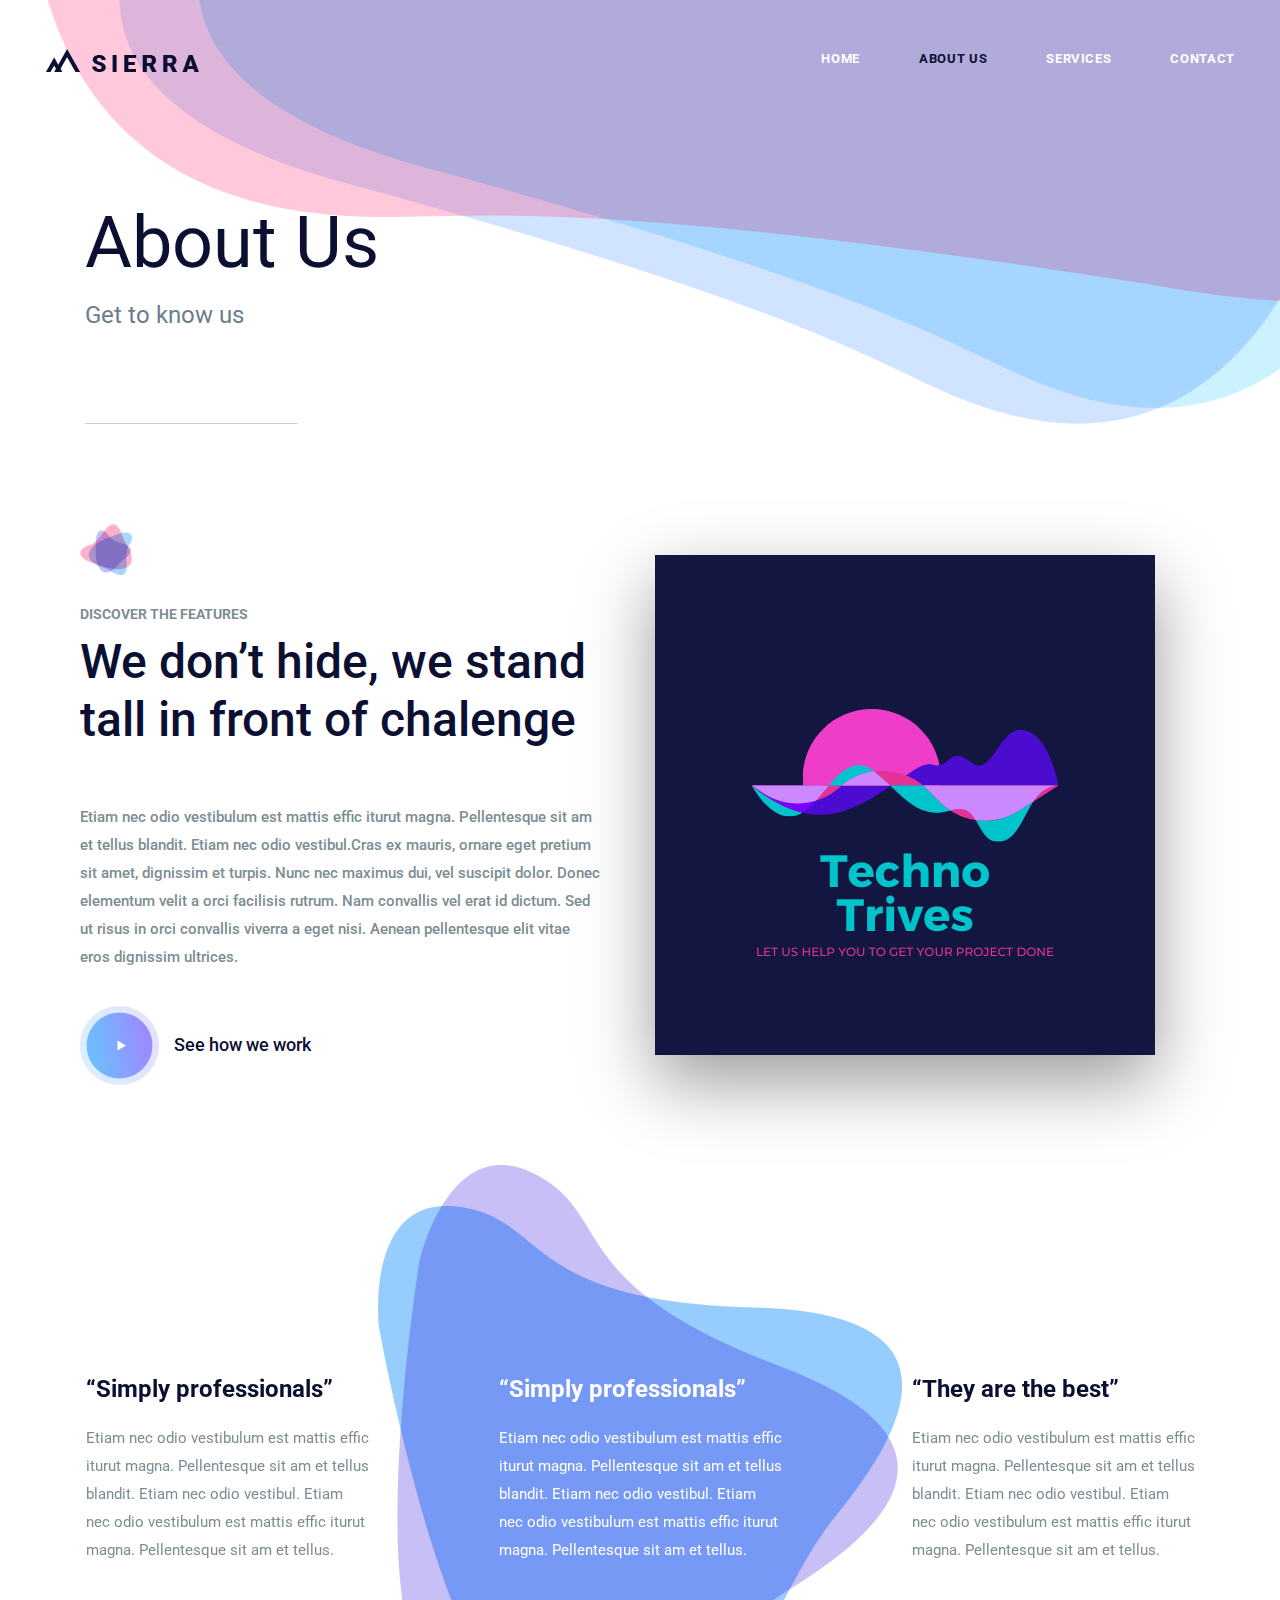
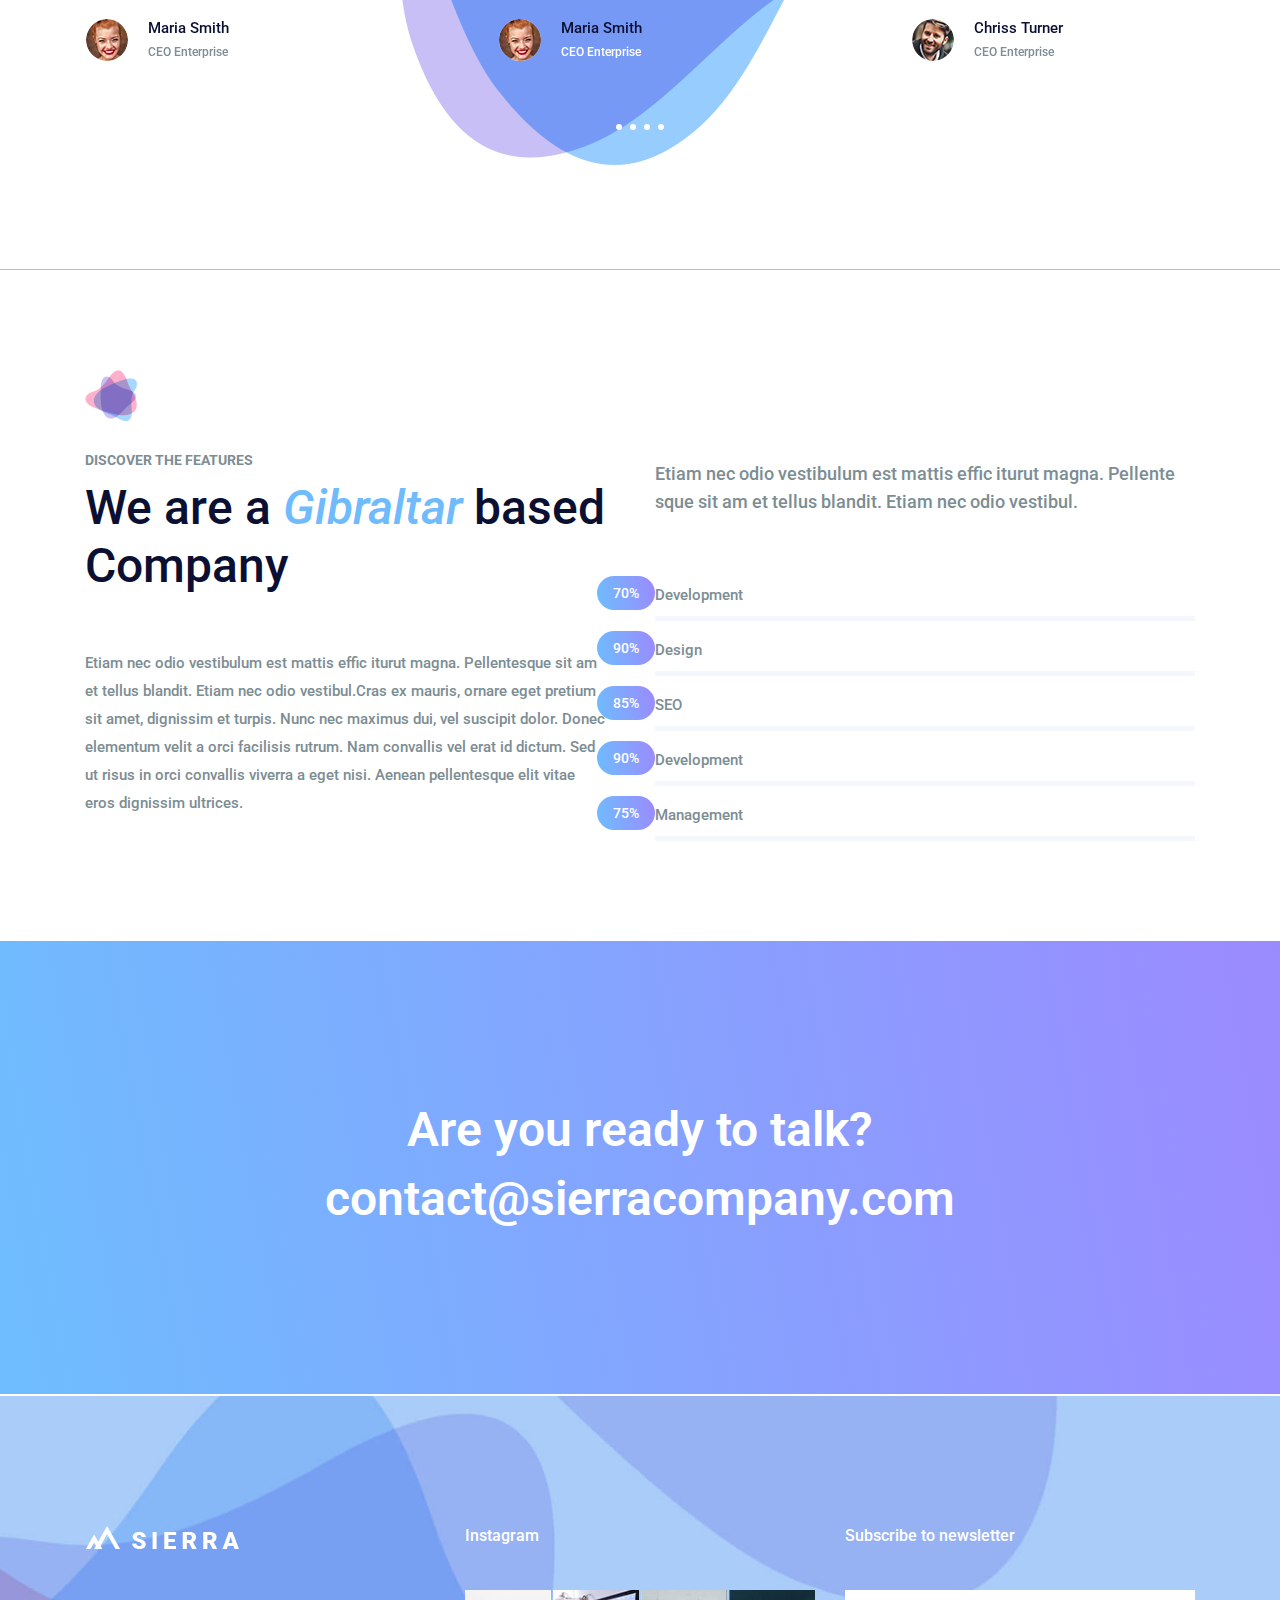
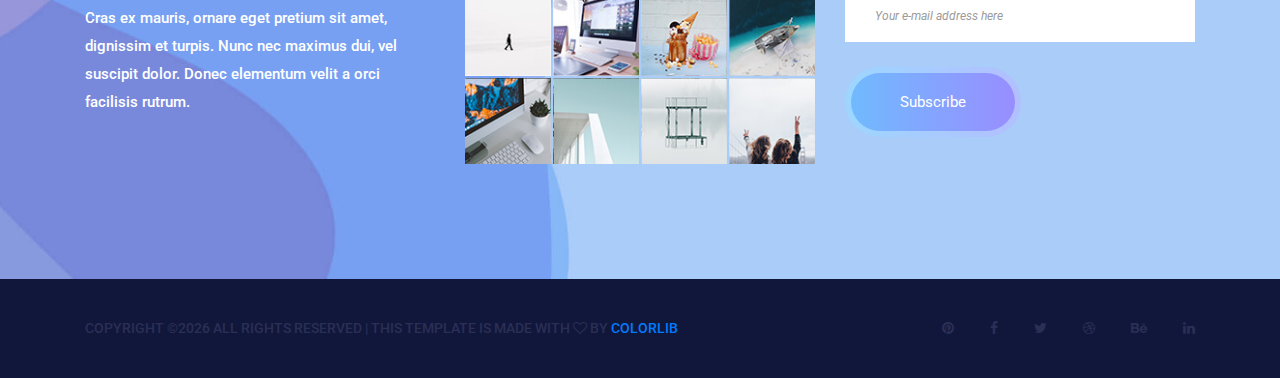
==== commit 11ac8fb3: "0.3" ====
--- a/about-us.html
+++ b/about-us.html
@@ -4,7 +4,7 @@
         <meta charset="utf-8">
         <meta http-equiv="X-UA-Compatible" content="IE=edge">
         <meta name="viewport" content="width=device-width, initial-scale=1">
-        
+
         <link rel="icon" href="img/fav-icon.png" type="image/x-icon" />
         <!-- The above 3 meta tags *must* come first in the head; any other head content must come *after* these tags -->
         <title>Sierra</title>
@@ -13,16 +13,16 @@
         <link href="css/font-awesome.min.css" rel="stylesheet">
         <!-- Bootstrap -->
         <link href="css/bootstrap.min.css" rel="stylesheet">
-        
+
         <!-- Rev slider css -->
         <link href="vendors/revolution/css/settings.css" rel="stylesheet">
         <link href="vendors/revolution/css/layers.css" rel="stylesheet">
         <link href="vendors/revolution/css/navigation.css" rel="stylesheet">
-        
+
         <!-- Extra plugin css -->
         <link href="vendors/owl-carousel/owl.carousel.min.css" rel="stylesheet">
         <link href="vendors/magnify-popup/magnific-popup.css" rel="stylesheet">
-        
+
         <link href="css/style.css" rel="stylesheet">
         <link href="css/responsive.css" rel="stylesheet">
 
@@ -34,7 +34,7 @@
         <![endif]-->
     </head>
     <body>
-        
+
         <!--================Header Menu Area =================-->
         <header class="main_menu_area">
             <nav class="navbar navbar-expand-lg navbar-light bg-light">
@@ -50,7 +50,7 @@
                         <li class="nav-item"><a class="nav-link" href="index.html">Home</a></li>
                         <li class="nav-item active"><a class="nav-link" href="about-us.html">About Us</a></li>
                         <li class="nav-item"><a class="nav-link" href="service.html">Services</a></li>
-                        <li class="nav-item"><a class="nav-link" href="portfolio.html">Portfolio</a></li>
+                    <!--    <li class="nav-item"><a class="nav-link" href="portfolio.html">Portfolio</a></li>
                         <li class="nav-item dropdown submenu">
                             <a class="nav-link dropdown-toggle" href="#" id="navbarDropdown" role="button" data-toggle="dropdown" aria-haspopup="true" aria-expanded="false">
                             Blog
@@ -60,14 +60,14 @@
                                 <li class="nav-item"><a class="nav-link" href="single-blog.html">Blog Details</a></li>
                                 <li class="nav-item"><a class="nav-link" href="elements.html">Elements</a></li>
                             </ul>
-                        </li>
+                        </li> -->
                         <li class="nav-item"><a class="nav-link" href="contact.html">Contact</a></li>
                     </ul>
                 </div>
             </nav>
         </header>
         <!--================End Header Menu Area =================-->
-        
+
         <!--================Banner Area =================-->
         <section class="banner_area">
             <div class="container">
@@ -78,7 +78,7 @@
             </div>
         </section>
         <!--================End Banner Area =================-->
-        
+
         <!--================Challange Area =================-->
         <section class="challange_area p_100">
             <div class="container-fluid">
@@ -98,14 +98,14 @@
                     </div>
                     <div class="col-lg-6 challange_img">
                         <div class="challange_img_inner">
-                            <img class="img-fluid" src="img/popup-photo.jpg" alt="">
+                            <img class="img-fluid" src="img/logo2.png" class="">
                         </div>
                     </div>
                 </div>
             </div>
         </section>
         <!--================End Challange Area =================-->
-        
+
         <!--================Testimonials Slider Area =================-->
         <section class="testimonials_area">
             <div class="container">
@@ -174,7 +174,7 @@
             </div>
         </section>
         <!--================End Testimonials Slider Area =================-->
-        
+
         <!--================We Are Company Area =================-->
         <section class="we_company_area p_100">
             <div class="container">
@@ -240,7 +240,7 @@
             </div>
         </section>
         <!--================End We Are Company Area =================-->
-        
+
         <!--================End We Are Company Area =================-->
         <section class="talk_area">
             <div class="container">
@@ -251,7 +251,7 @@
             </div>
         </section>
         <!--================End We Are Company Area =================-->
-        
+
         <!--================Footer Area =================-->
         <footer class="footr_area">
             <div class="footer_widget_area">
@@ -317,10 +317,10 @@
             </div>
         </footer>
         <!--================End Footer Area =================-->
-        
-        
-        
-        
+
+
+
+
         <!-- jQuery (necessary for Bootstrap's JavaScript plugins) -->
         <script src="js/jquery-3.2.1.min.js"></script>
         <!-- Include all compiled plugins (below), or include individual files as needed -->
@@ -337,13 +337,13 @@
         <script src="vendors/revolution/js/extensions/revolution.extension.slideanims.min.js"></script>
         <!-- Extra plugin css -->
         <script src="vendors/counterup/jquery.waypoints.min.js"></script>
-        <script src="vendors/counterup/jquery.counterup.min.js"></script> 
+        <script src="vendors/counterup/jquery.counterup.min.js"></script>
         <script src="vendors/counterup/apear.js"></script>
         <script src="vendors/counterup/countto.js"></script>
         <script src="vendors/owl-carousel/owl.carousel.min.js"></script>
         <script src="vendors/magnify-popup/jquery.magnific-popup.min.js"></script>
         <script src="js/smoothscroll.js"></script>
-        
+
         <script src="js/theme.js"></script>
     </body>
-</html>+</html>
--- a/css/style.css
+++ b/css/style.css
@@ -2430,6 +2430,7 @@
   width: 100px;
 }
 
+
 /* End Footer Area css
 ============================================================================================ */
 /*---------------------------------------------------- */
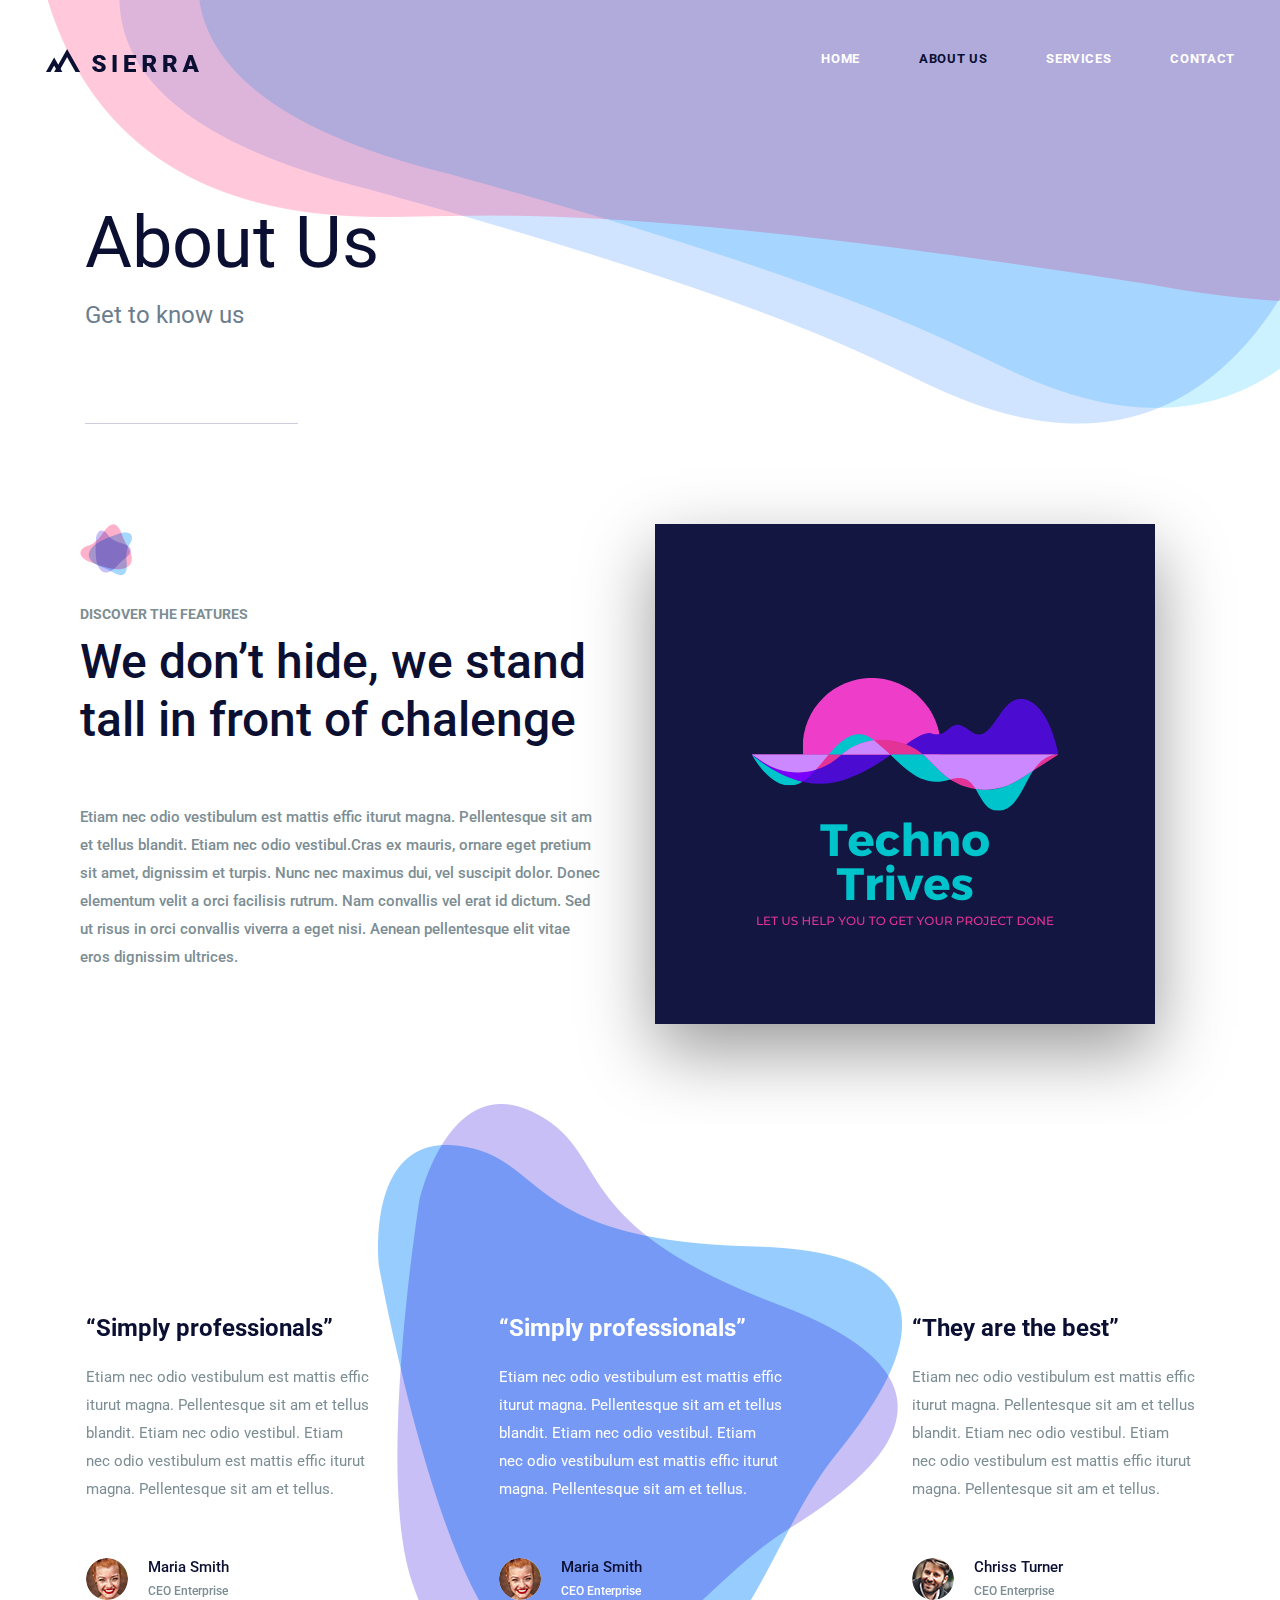
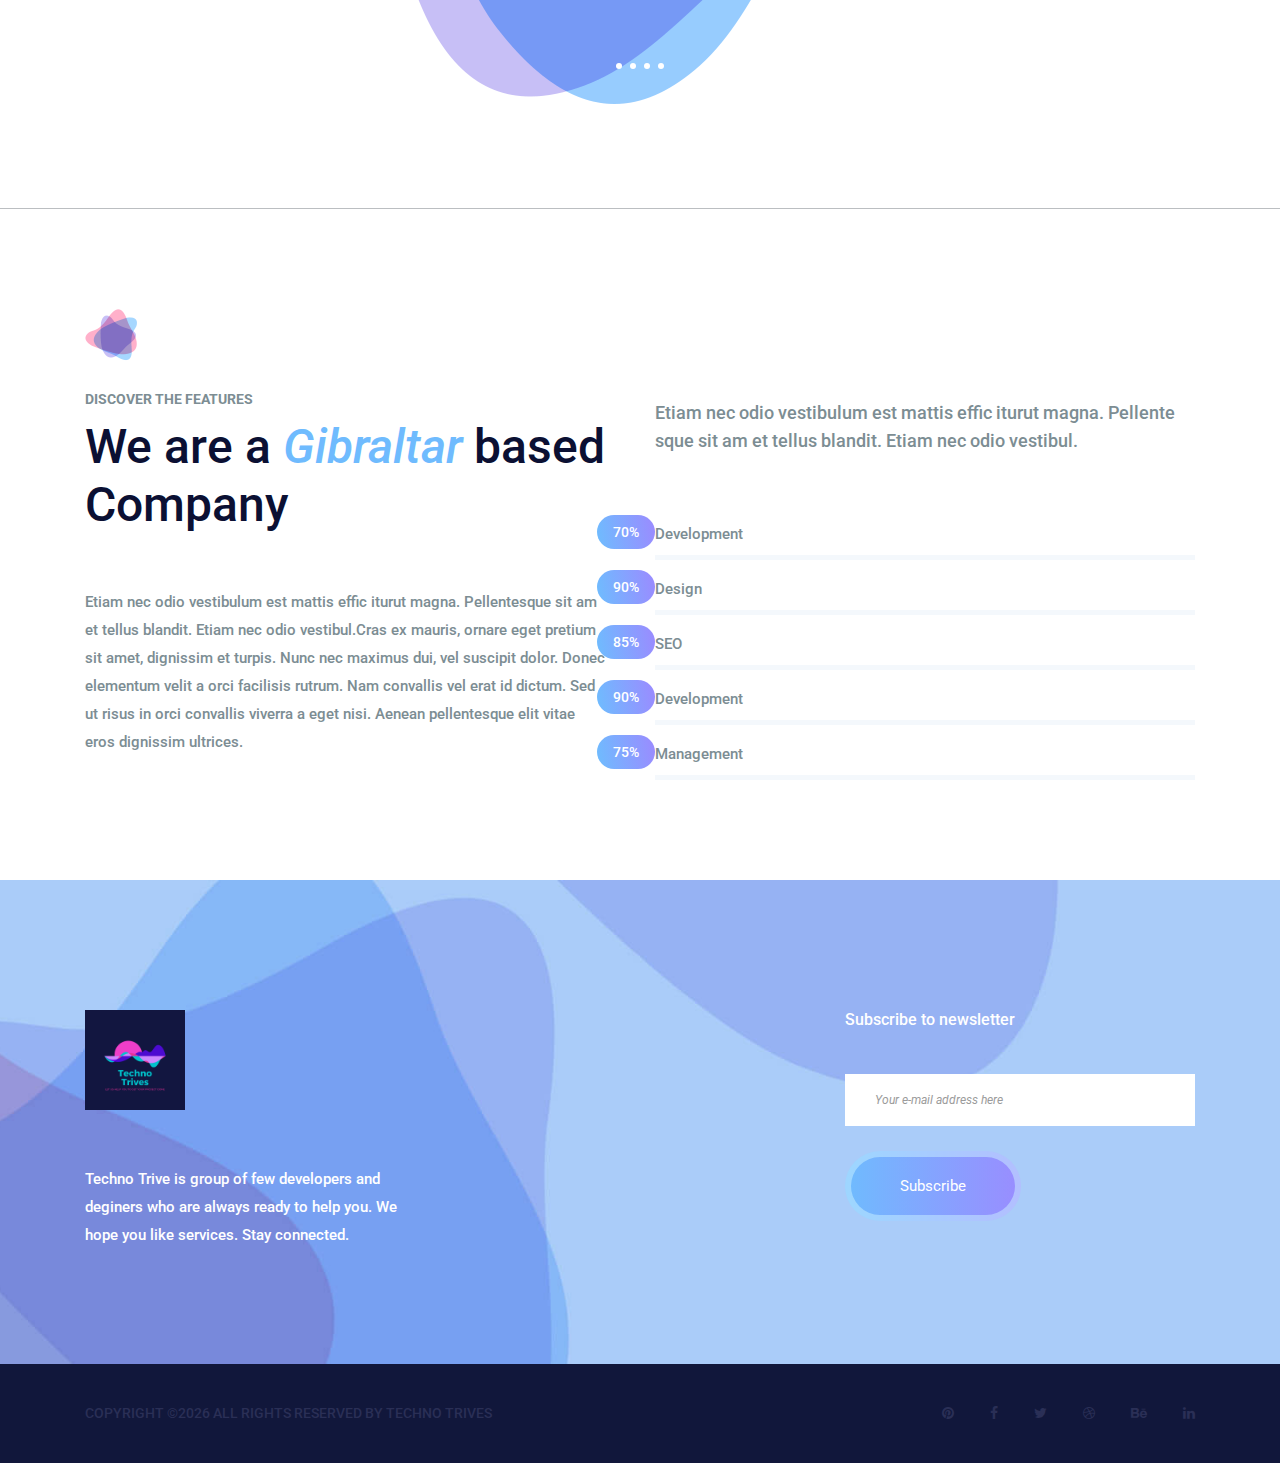
==== commit 6777f9de: "0.4" ====
--- a/about-us.html
+++ b/about-us.html
@@ -91,9 +91,9 @@
                                 <h2>We don’t hide, we stand tall in front of chalenge</h2>
                             </div>
                             <p>Etiam nec odio vestibulum est mattis effic iturut magna. Pellentesque sit am et tellus blandit. Etiam nec odio vestibul.Cras ex mauris, ornare eget pretium sit amet, dignissim et turpis. Nunc nec maximus dui, vel suscipit dolor. Donec elementum velit a orci facilisis rutrum. Nam convallis vel erat id dictum. Sed ut risus in orci convallis viverra a eget nisi. Aenean pellentesque elit vitae eros dignissim ultrices. </p>
-                            <div class="c_video">
+                      <!--      <div class="c_video">
                                 <a class="popup-youtube" href="https://www.youtube.com/watch?v=62QYQE6k7tg"><img src="img/icon/video-icon.png" alt="">See how we work </a>
-                            </div>
+                            </div> -->
                         </div>
                     </div>
                     <div class="col-lg-6 challange_img">
@@ -242,14 +242,14 @@
         <!--================End We Are Company Area =================-->
 
         <!--================End We Are Company Area =================-->
-        <section class="talk_area">
+    <!--    <section class="talk_area">
             <div class="container">
                 <div class="talk_text">
                     <h4>Are you ready to talk?</h4>
                     <a href="mailto:contact@sierracompany.com">contact@sierracompany.com</a>
                 </div>
             </div>
-        </section>
+        </section> -->
         <!--================End We Are Company Area =================-->
 
         <!--================Footer Area =================-->
@@ -258,13 +258,13 @@
                 <div class="container">
                     <div class="row footer_widget_inner">
                         <div class="col-lg-4 col-sm-6">
-                            <aside class="f_widget f_about_widget">
-                                <img src="img/footer-logo.png" alt="">
-                                <p>Cras ex mauris, ornare eget pretium sit amet, dignissim et turpis. Nunc nec maximus dui, vel suscipit dolor. Donec elementum velit a orci facilisis rutrum.</p>
-                            </aside>
+                          <aside class="f_widget f_about_widget">
+                              <img src="img/logo2.png" class="navbar-brand-width2">
+                              <p>Techno Trive is group of few developers and deginers who are always ready to help you. We hope you like services. Stay connected.</p>
+                          </aside>
                         </div>
                         <div class="col-lg-4 col-sm-6">
-                            <aside class="f_widget f_insta_widget">
+                      <!--      <aside class="f_widget f_insta_widget">
                                 <div class="f_title">
                                     <h3>Instagram</h3>
                                 </div>
@@ -278,7 +278,7 @@
                                     <li><a href="#"><img src="img/instagram/ins-7.jpg" alt=""></a></li>
                                     <li><a href="#"><img src="img/instagram/ins-8.jpg" alt=""></a></li>
                                 </ul>
-                            </aside>
+                            </aside> -->
                         </div>
                         <div class="col-lg-4 col-sm-6">
                             <aside class="f_widget f_subs_widget">
@@ -300,7 +300,7 @@
                 <div class="container">
                     <div class="float-sm-left">
                         <h5><!-- Link back to Colorlib can't be removed. Template is licensed under CC BY 3.0. -->
-Copyright &copy;<script>document.write(new Date().getFullYear());</script> All rights reserved | This template is made with <i class="fa fa-heart-o" aria-hidden="true"></i> by <a href="https://colorlib.com" target="_blank">Colorlib</a>
+Copyright &copy;<script>document.write(new Date().getFullYear());</script> All rights reserved by Techno Trives <i class="" aria-hidden="true"></i> <a href="" target="_blank"></a>
 <!-- Link back to Colorlib can't be removed. Template is licensed under CC BY 3.0. --></h5>
                     </div>
                     <div class="float-sm-right">
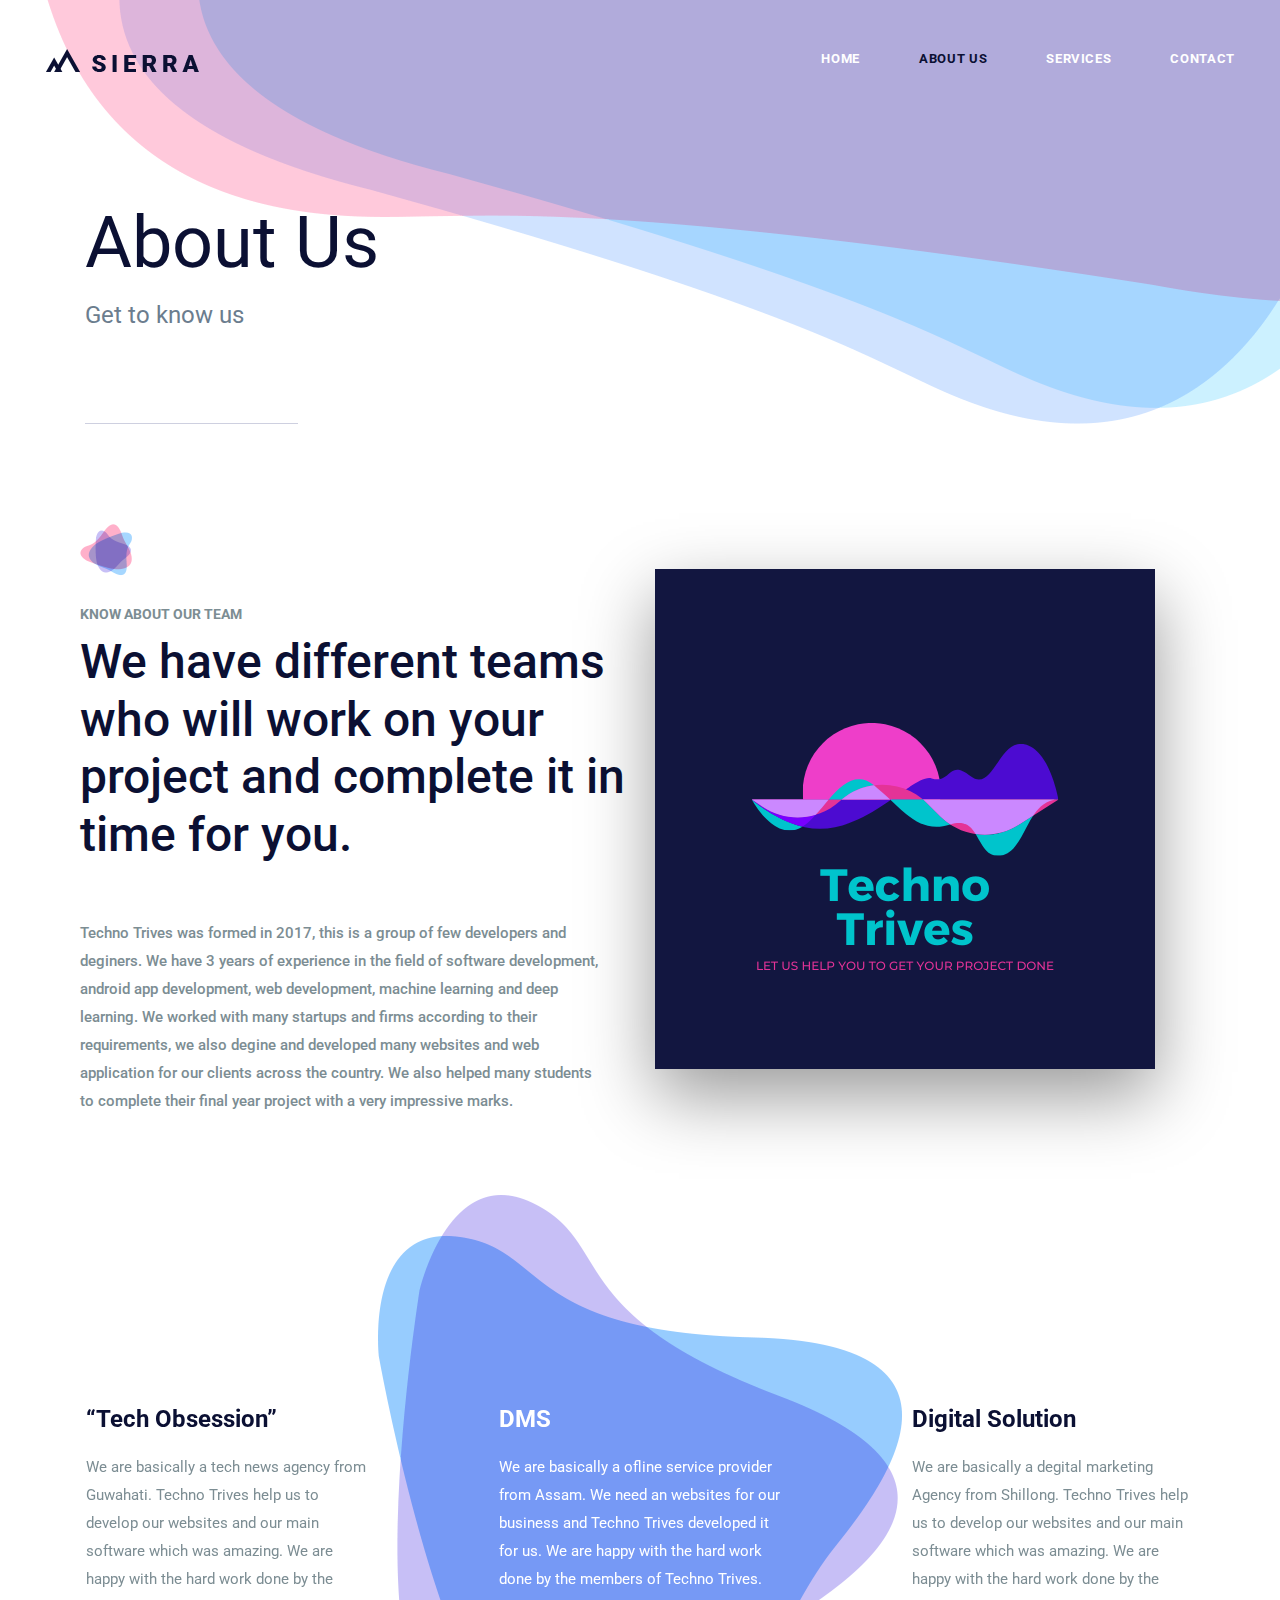
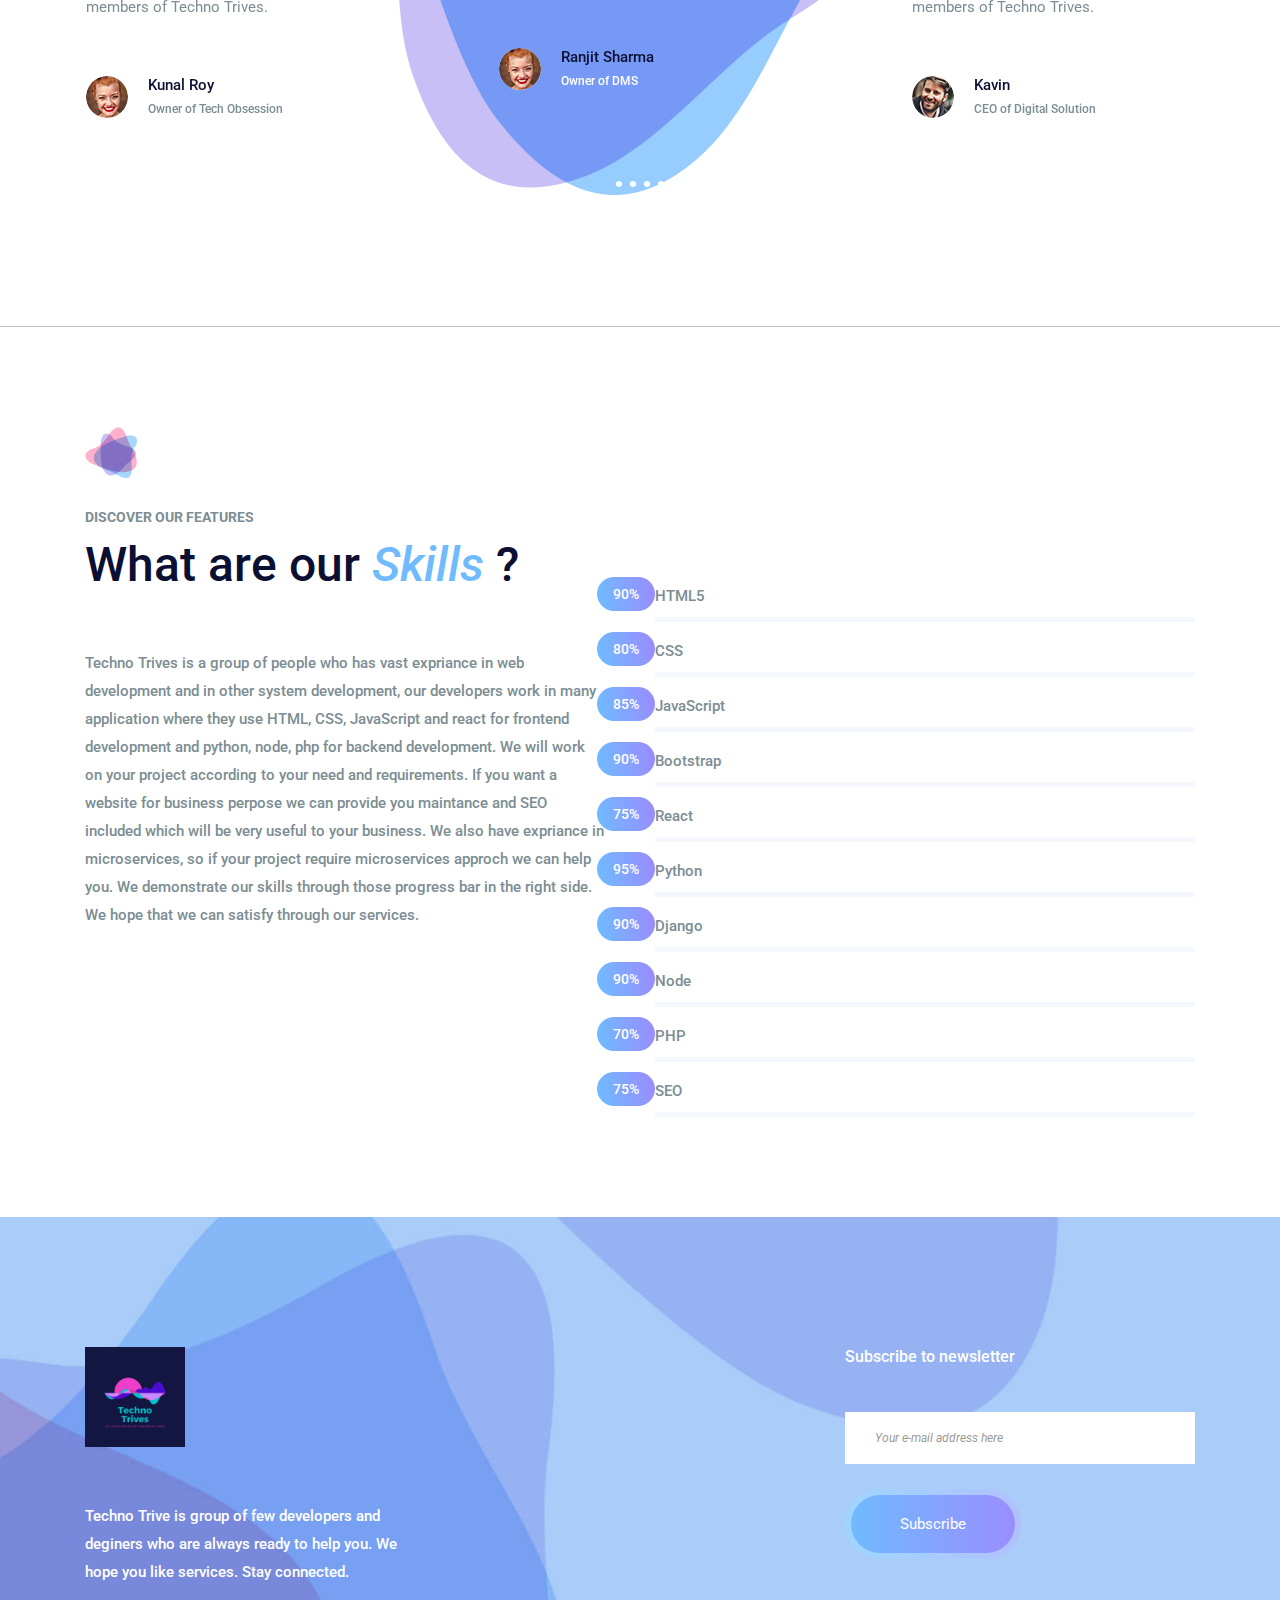
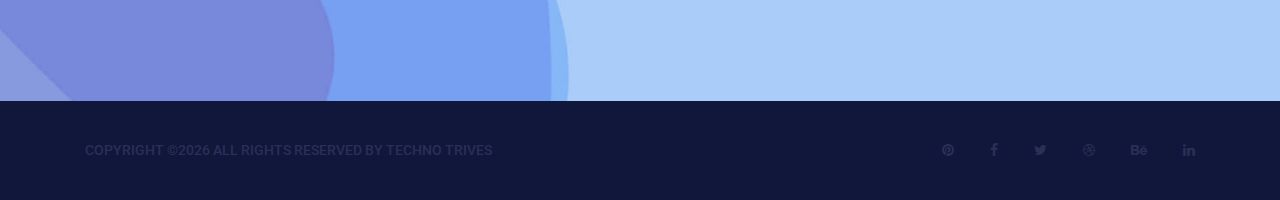
==== commit 3c0aaa98: "0.4" ====
--- a/about-us.html
+++ b/about-us.html
@@ -87,15 +87,16 @@
                         <div class="challange_text_inner">
                             <div class="l_title">
                                 <img src="img/icon/title-icon.png" alt="">
-                                <h6>Discover the features</h6>
-                                <h2>We don’t hide, we stand tall in front of chalenge</h2>
-                            </div>
-                            <p>Etiam nec odio vestibulum est mattis effic iturut magna. Pellentesque sit am et tellus blandit. Etiam nec odio vestibul.Cras ex mauris, ornare eget pretium sit amet, dignissim et turpis. Nunc nec maximus dui, vel suscipit dolor. Donec elementum velit a orci facilisis rutrum. Nam convallis vel erat id dictum. Sed ut risus in orci convallis viverra a eget nisi. Aenean pellentesque elit vitae eros dignissim ultrices. </p>
+                                <h6>Know about our team</h6>
+                                <h2>We have different teams who will work on your project and complete it in time for you. </h2>
+                            </div>
+                            <p>Techno Trives was formed in 2017, this is a group of few developers and deginers. We have 3 years of experience in the field of software development, android app development, web development, machine learning and deep learning. We worked with many startups and firms according to their requirements, we also degine and developed many websites and web application for our clients across the country. We also helped many students to complete their final year project with a very impressive marks.   </p>
                       <!--      <div class="c_video">
                                 <a class="popup-youtube" href="https://www.youtube.com/watch?v=62QYQE6k7tg"><img src="img/icon/video-icon.png" alt="">See how we work </a>
                             </div> -->
                         </div>
                     </div>
+                    <br>
                     <div class="col-lg-6 challange_img">
                         <div class="challange_img_inner">
                             <img class="img-fluid" src="img/logo2.png" class="">
@@ -112,60 +113,60 @@
                 <div class="testimonials_slider owl-carousel">
                     <div class="item">
                         <div class="testi_item">
-                            <h3>“Simply professionals”</h3>
-                            <p>Etiam nec odio vestibulum est mattis effic iturut magna. Pellentesque sit am et tellus blandit. Etiam nec odio vestibul. Etiam nec odio vestibulum est mattis effic iturut magna. Pellentesque sit am et tellus.</p>
+                            <h3>DMS</h3>
+                            <p>We are basically a ofline service provider from Assam. We need an websites for our business and Techno Trives developed it for us. We are happy with the hard work done by the members of Techno Trives. </p>
                             <div class="media">
                                 <div class="d-flex">
                                     <img class="rounded-circle" src="img/testimonials/testi-1.jpg" alt="">
                                 </div>
                                 <div class="media-body">
-                                    <h4>Maria Smith</h4>
-                                    <h5>CEO Enterprise</h5>
+                                    <h4>Ranjit Sharma</h4>
+                                    <h5>Owner of DMS</h5>
                                 </div>
                             </div>
                         </div>
                     </div>
                     <div class="item">
                         <div class="testi_item">
-                            <h3>“They are the best”</h3>
-                            <p>Etiam nec odio vestibulum est mattis effic iturut magna. Pellentesque sit am et tellus blandit. Etiam nec odio vestibul. Etiam nec odio vestibulum est mattis effic iturut magna. Pellentesque sit am et tellus.</p>
+                            <h3>Digital Solution</h3>
+                            <p>We are basically a degital marketing Agency from Shillong. Techno Trives help us to develop our websites and our main software which was amazing. We are happy with the hard work done by the members of Techno Trives.</p>
                             <div class="media">
                                 <div class="d-flex">
                                     <img class="rounded-circle" src="img/testimonials/testi-2.jpg" alt="">
                                 </div>
                                 <div class="media-body">
-                                    <h4>Chriss Turner</h4>
-                                    <h5>CEO Enterprise</h5>
+                                    <h4>Kavin</h4>
+                                    <h5>CEO of Digital Solution </h5>
                                 </div>
                             </div>
                         </div>
                     </div>
                     <div class="item">
                         <div class="testi_item">
-                            <h3>“We just love them”</h3>
-                            <p>Etiam nec odio vestibulum est mattis effic iturut magna. Pellentesque sit am et tellus blandit. Etiam nec odio vestibul. Etiam nec odio vestibulum est mattis effic iturut magna. Pellentesque sit am et tellus.</p>
+                            <h3>Round Table</h3>
+                            <p>We start a resturant in Aizal called "Round  Table". We need an websites for our resturant, Techno Trives developed it for us. We are happy with the hard work done by the members of Techno Trives.</p>
                             <div class="media">
                                 <div class="d-flex">
                                     <img class="rounded-circle" src="img/testimonials/testi-3.jpg" alt="">
                                 </div>
                                 <div class="media-body">
-                                    <h4>Julie Smart</h4>
-                                    <h5>CEO Enterprise</h5>
+                                    <h4>Julie</h4>
+                                    <h5>Owner of Round Table</h5>
                                 </div>
                             </div>
                         </div>
                     </div>
                     <div class="item">
                         <div class="testi_item">
-                            <h3>“Simply professionals”</h3>
-                            <p>Etiam nec odio vestibulum est mattis effic iturut magna. Pellentesque sit am et tellus blandit. Etiam nec odio vestibul. Etiam nec odio vestibulum est mattis effic iturut magna. Pellentesque sit am et tellus.</p>
+                            <h3>“Tech Obsession”</h3>
+                            <p>We are basically a tech news agency from Guwahati. Techno Trives help us to develop our websites and our main software which was amazing. We are happy with the hard work done by the members of Techno Trives.</p>
                             <div class="media">
                                 <div class="d-flex">
                                     <img class="rounded-circle" src="img/testimonials/testi-1.jpg" alt="">
                                 </div>
                                 <div class="media-body">
-                                    <h4>Maria Smith</h4>
-                                    <h5>CEO Enterprise</h5>
+                                    <h4>Kunal Roy</h4>
+                                    <h5>Owner of Tech Obsession</h5>
                                 </div>
                             </div>
                         </div>
@@ -183,18 +184,82 @@
                         <div class="left_company_text">
                             <div class="l_title">
                                 <img src="img/icon/title-icon.png" alt="">
-                                <h6>Discover the features</h6>
-                                <h2>We are a <span>Gibraltar</span> based Company</h2>
-                            </div>
-                            <p>Etiam nec odio vestibulum est mattis effic iturut magna. Pellentesque sit am et tellus blandit. Etiam nec odio vestibul.Cras ex mauris, ornare eget pretium sit amet, dignissim et turpis. Nunc nec maximus dui, vel suscipit dolor. Donec elementum velit a orci facilisis rutrum. Nam convallis vel erat id dictum. Sed ut risus in orci convallis viverra a eget nisi. Aenean pellentesque elit vitae eros dignissim ultrices. </p>
+                                <h6>Discover our features</h6>
+                                <h2>What are our <span>Skills</span> ?</h2>
+                            </div>
+                            <p>Techno Trives is a group of people who has vast expriance in web development and in other system development, our developers work in many application where they use HTML, CSS, JavaScript and react for frontend development and python, node, php for backend development. We will work on your project according to your need and requirements. If you want a website for business perpose we can provide you maintance and SEO included which will be very useful to your business. We also have expriance in microservices, so if your project require microservices approch we can help you. We demonstrate our skills through those progress bar in the right side. We hope that we can satisfy through our services. </p>
                         </div>
                     </div>
                     <div class="col-lg-6">
                         <div class="company_skill">
-                            <p>Etiam nec odio vestibulum est mattis effic iturut magna. Pellente sque sit am et tellus blandit. Etiam nec odio vestibul.</p>
+                            <p></p>
                             <div class="our_skill_inner">
                                 <div class="single_skill">
-                                    <h3>Development</h3>
+                                    <h3>HTML5</h3>
+                                    <div class="progress" data-value="90">
+                                        <div class="progress-bar">
+                                            <div class="progress_parcent"><span class="counter">90</span>%</div>
+                                        </div>
+                                    </div>
+                                </div>
+                                <div class="single_skill">
+                                    <h3>CSS</h3>
+                                    <div class="progress" data-value="80">
+                                        <div class="progress-bar">
+                                            <div class="progress_parcent"><span class="counter">80</span>%</div>
+                                        </div>
+                                    </div>
+                                </div>
+                                <div class="single_skill">
+                                    <h3>JavaScript</h3>
+                                    <div class="progress" data-value="85">
+                                        <div class="progress-bar">
+                                            <div class="progress_parcent"><span class="counter">85</span>%</div>
+                                        </div>
+                                    </div>
+                                </div>
+                                <div class="single_skill">
+                                    <h3>Bootstrap</h3>
+                                    <div class="progress" data-value="90">
+                                        <div class="progress-bar">
+                                            <div class="progress_parcent"><span class="counter">90</span>%</div>
+                                        </div>
+                                    </div>
+                                </div>
+                                <div class="single_skill">
+                                    <h3>React</h3>
+                                    <div class="progress" data-value="75">
+                                        <div class="progress-bar">
+                                            <div class="progress_parcent"><span class="counter">75</span>%</div>
+                                        </div>
+                                    </div>
+                                </div>
+                                <div class="single_skill">
+                                    <h3>Python</h3>
+                                    <div class="progress" data-value="95">
+                                        <div class="progress-bar">
+                                            <div class="progress_parcent"><span class="counter">95</span>%</div>
+                                        </div>
+                                    </div>
+                                </div>
+                                <div class="single_skill">
+                                    <h3>Django</h3>
+                                    <div class="progress" data-value="90">
+                                        <div class="progress-bar">
+                                            <div class="progress_parcent"><span class="counter">90</span>%</div>
+                                        </div>
+                                    </div>
+                                </div>
+                                <div class="single_skill">
+                                    <h3>Node</h3>
+                                    <div class="progress" data-value="90">
+                                        <div class="progress-bar">
+                                            <div class="progress_parcent"><span class="counter">90</span>%</div>
+                                        </div>
+                                    </div>
+                                </div>
+                                <div class="single_skill">
+                                    <h3>PHP</h3>
                                     <div class="progress" data-value="70">
                                         <div class="progress-bar">
                                             <div class="progress_parcent"><span class="counter">70</span>%</div>
@@ -202,31 +267,7 @@
                                     </div>
                                 </div>
                                 <div class="single_skill">
-                                    <h3>Design</h3>
-                                    <div class="progress" data-value="90">
-                                        <div class="progress-bar">
-                                            <div class="progress_parcent"><span class="counter">90</span>%</div>
-                                        </div>
-                                    </div>
-                                </div>
-                                <div class="single_skill">
                                     <h3>SEO</h3>
-                                    <div class="progress" data-value="85">
-                                        <div class="progress-bar">
-                                            <div class="progress_parcent"><span class="counter">85</span>%</div>
-                                        </div>
-                                    </div>
-                                </div>
-                                <div class="single_skill">
-                                    <h3>Development</h3>
-                                    <div class="progress" data-value="90">
-                                        <div class="progress-bar">
-                                            <div class="progress_parcent"><span class="counter">90</span>%</div>
-                                        </div>
-                                    </div>
-                                </div>
-                                <div class="single_skill">
-                                    <h3>Management</h3>
                                     <div class="progress" data-value="75">
                                         <div class="progress-bar">
                                             <div class="progress_parcent"><span class="counter">75</span>%</div>
--- a/css/style.css
+++ b/css/style.css
@@ -2430,6 +2430,11 @@
   width: 100px;
 }
 
+.navbar-brand-width3 {
+  
+  padding-right: 30px;
+  width: 500px;
+}
 
 /* End Footer Area css
 ============================================================================================ */
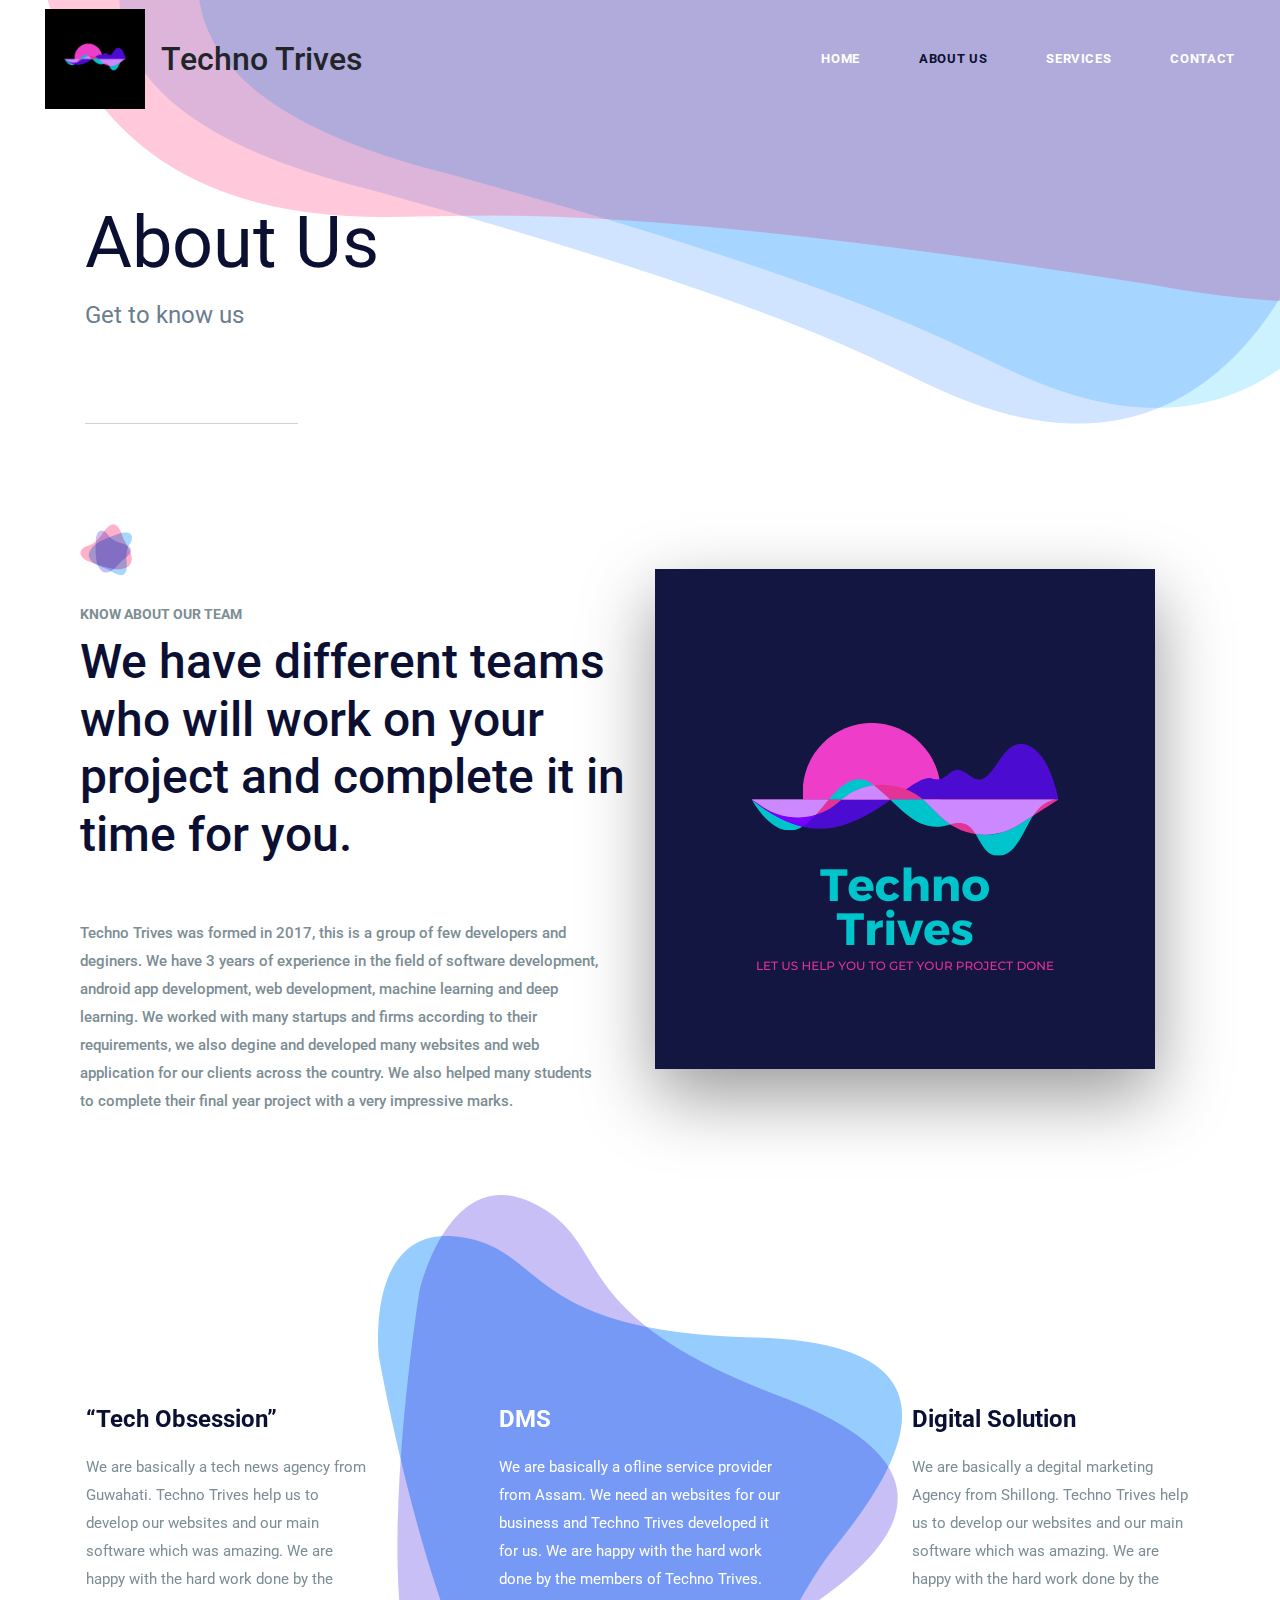
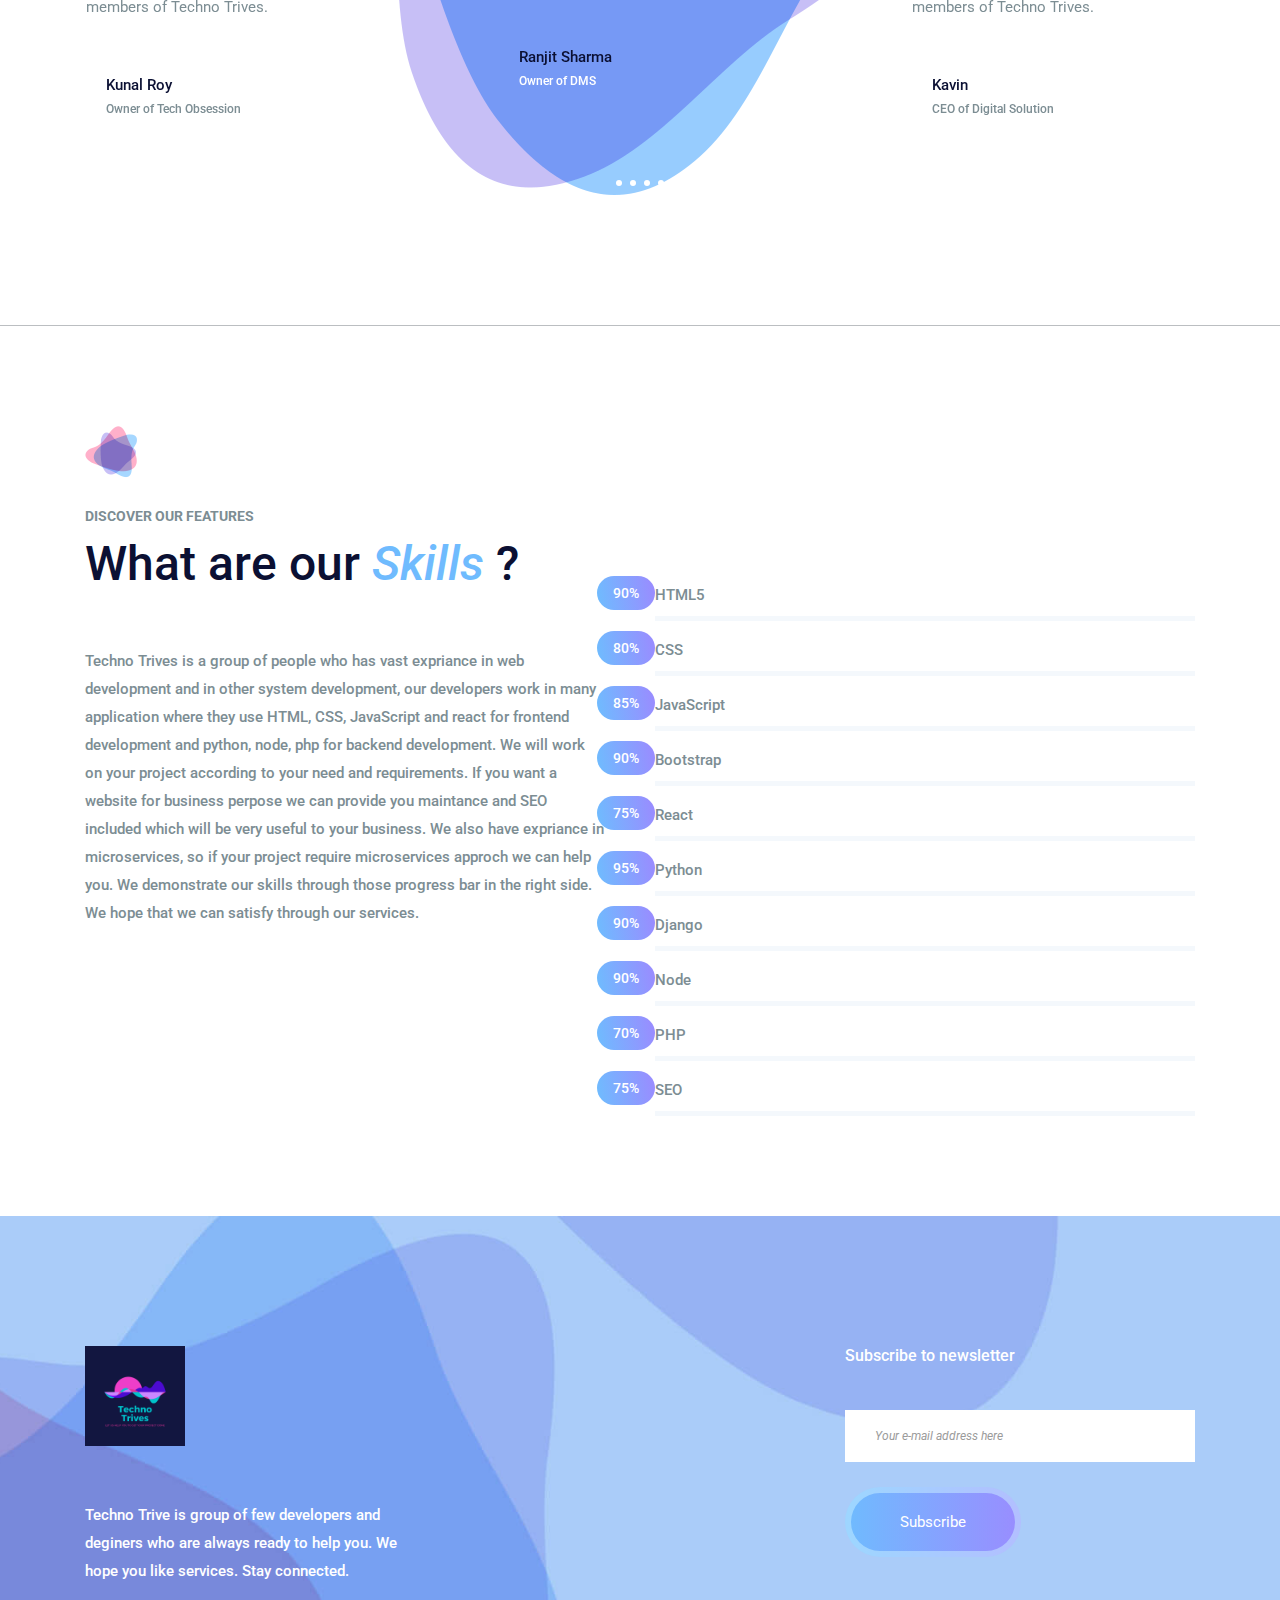
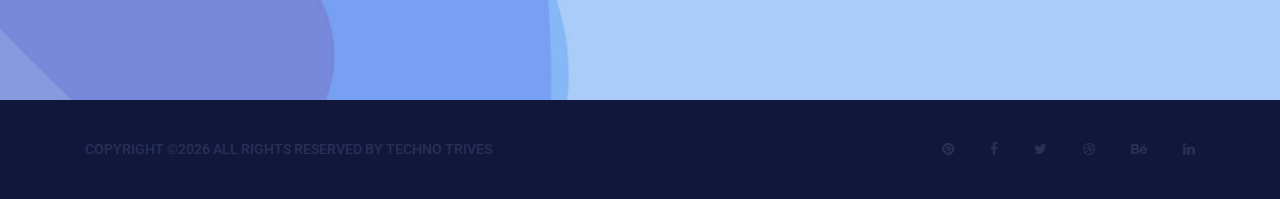
==== commit 29a49599: "0.5" ====
--- a/about-us.html
+++ b/about-us.html
@@ -5,9 +5,9 @@
         <meta http-equiv="X-UA-Compatible" content="IE=edge">
         <meta name="viewport" content="width=device-width, initial-scale=1">
 
-        <link rel="icon" href="img/fav-icon.png" type="image/x-icon" />
+        <link rel="icon" href="img/logo3.png" type="image/x-icon" />
         <!-- The above 3 meta tags *must* come first in the head; any other head content must come *after* these tags -->
-        <title>Sierra</title>
+        <title>About us</title>
 
         <!-- Icon css link -->
         <link href="css/font-awesome.min.css" rel="stylesheet">
@@ -38,13 +38,13 @@
         <!--================Header Menu Area =================-->
         <header class="main_menu_area">
             <nav class="navbar navbar-expand-lg navbar-light bg-light">
-                <a class="navbar-brand" href="#"><img src="img/logo.png" alt=""></a>
+                <a class="navbar-brand" href="#"><img src="img/logo3.png" class="navbar-brand-width2"></a>
                 <button class="navbar-toggler" type="button" data-toggle="collapse" data-target="#navbarSupportedContent" aria-controls="navbarSupportedContent" aria-expanded="false" aria-label="Toggle navigation">
                     <span></span>
                     <span></span>
                     <span></span>
                 </button>
-
+                <h2 class="nav-item active">Techno Trives</h2>
                 <div class="collapse navbar-collapse" id="navbarSupportedContent">
                     <ul class="navbar-nav">
                         <li class="nav-item"><a class="nav-link" href="index.html">Home</a></li>
@@ -117,7 +117,7 @@
                             <p>We are basically a ofline service provider from Assam. We need an websites for our business and Techno Trives developed it for us. We are happy with the hard work done by the members of Techno Trives. </p>
                             <div class="media">
                                 <div class="d-flex">
-                                    <img class="rounded-circle" src="img/testimonials/testi-1.jpg" alt="">
+                                    <img class="rounded-circle" src="#" alt="">
                                 </div>
                                 <div class="media-body">
                                     <h4>Ranjit Sharma</h4>
@@ -132,7 +132,7 @@
                             <p>We are basically a degital marketing Agency from Shillong. Techno Trives help us to develop our websites and our main software which was amazing. We are happy with the hard work done by the members of Techno Trives.</p>
                             <div class="media">
                                 <div class="d-flex">
-                                    <img class="rounded-circle" src="img/testimonials/testi-2.jpg" alt="">
+                                    <img class="rounded-circle  image-about" src="#" alt="">
                                 </div>
                                 <div class="media-body">
                                     <h4>Kavin</h4>
@@ -147,7 +147,7 @@
                             <p>We start a resturant in Aizal called "Round  Table". We need an websites for our resturant, Techno Trives developed it for us. We are happy with the hard work done by the members of Techno Trives.</p>
                             <div class="media">
                                 <div class="d-flex">
-                                    <img class="rounded-circle" src="img/testimonials/testi-3.jpg" alt="">
+                                    <img class="rounded-circle" src="#" alt="">
                                 </div>
                                 <div class="media-body">
                                     <h4>Julie</h4>
@@ -162,7 +162,7 @@
                             <p>We are basically a tech news agency from Guwahati. Techno Trives help us to develop our websites and our main software which was amazing. We are happy with the hard work done by the members of Techno Trives.</p>
                             <div class="media">
                                 <div class="d-flex">
-                                    <img class="rounded-circle" src="img/testimonials/testi-1.jpg" alt="">
+                                    <img class="rounded-circle" src="#" alt="">
                                 </div>
                                 <div class="media-body">
                                     <h4>Kunal Roy</h4>
--- a/css/style.css
+++ b/css/style.css
@@ -2427,15 +2427,18 @@
 }
 
 .navbar-brand-width2 {
+  font-family: "Comic Sans MS", cursive, sans-serif;
   width: 100px;
 }
 
 .navbar-brand-width3 {
-  
   padding-right: 30px;
   width: 500px;
 }
 
+.image-about{
+  width: 300px;
+}
 /* End Footer Area css
 ============================================================================================ */
 /*---------------------------------------------------- */
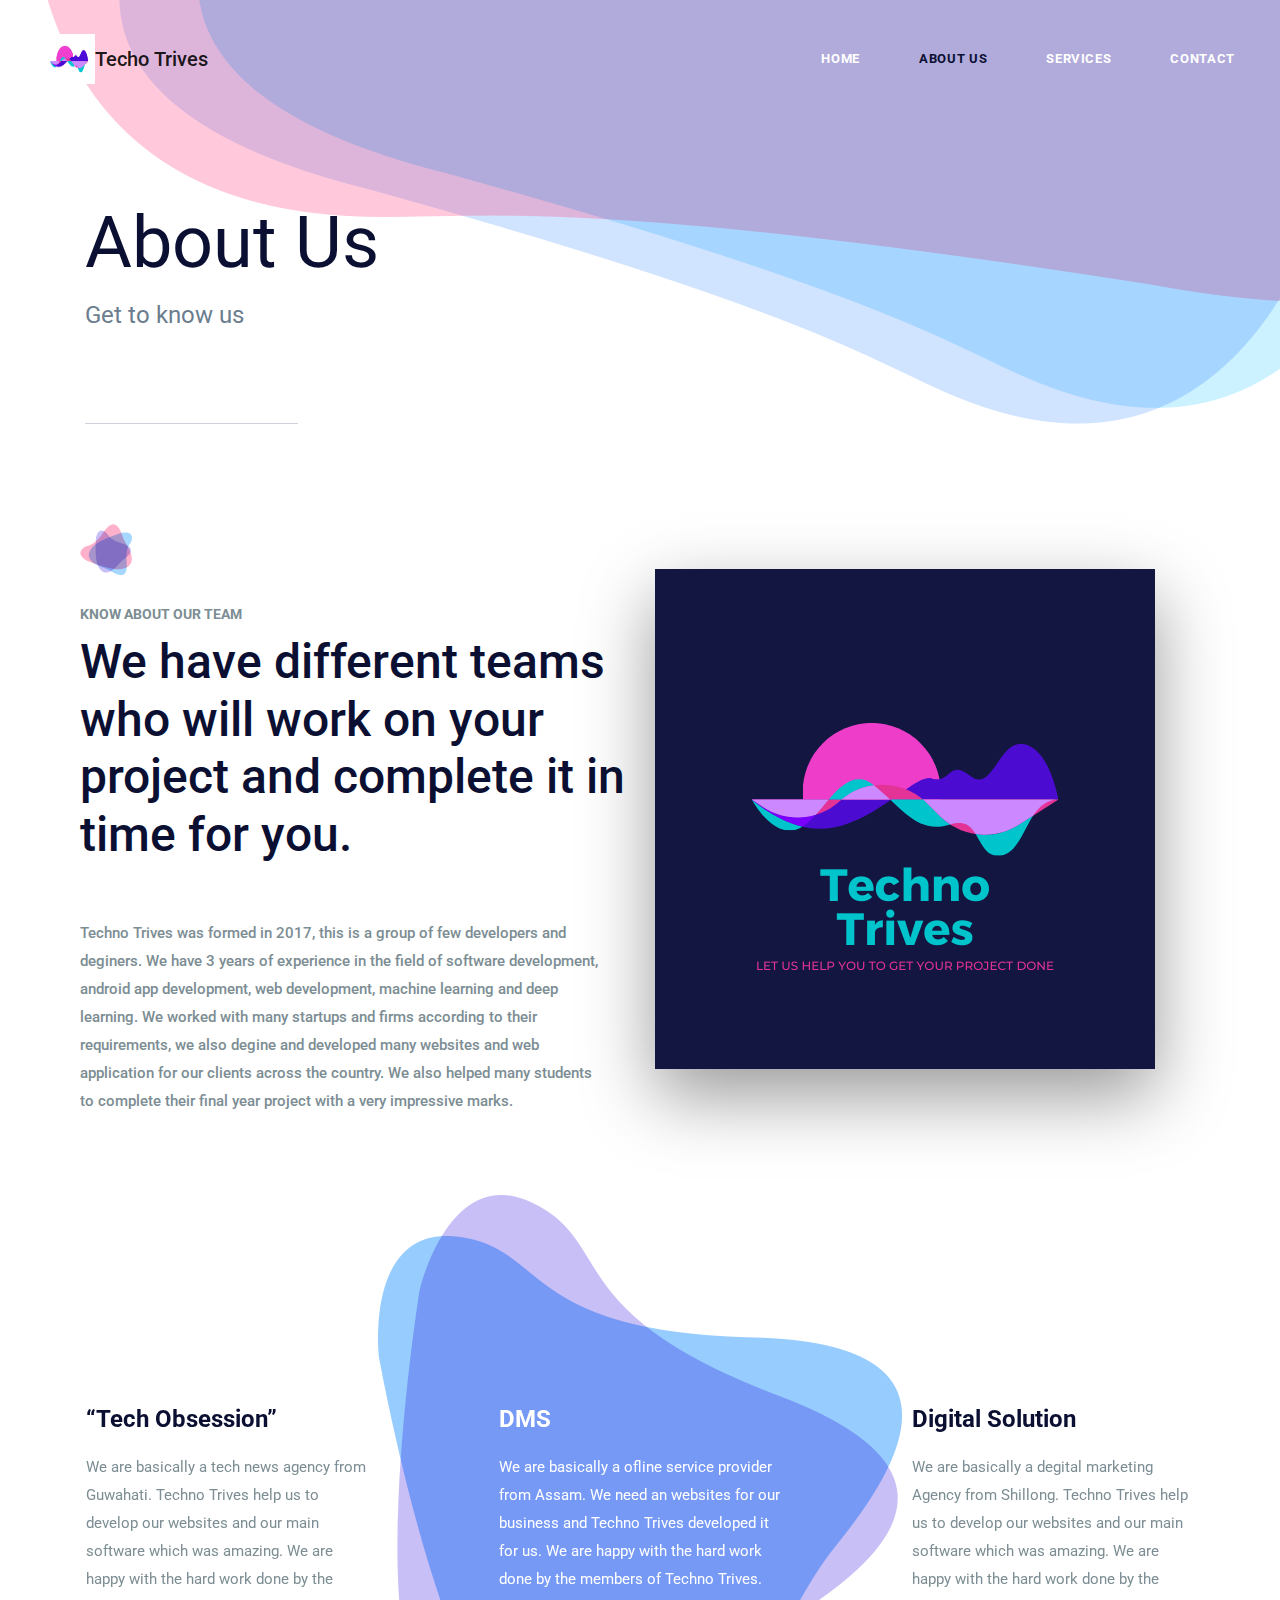
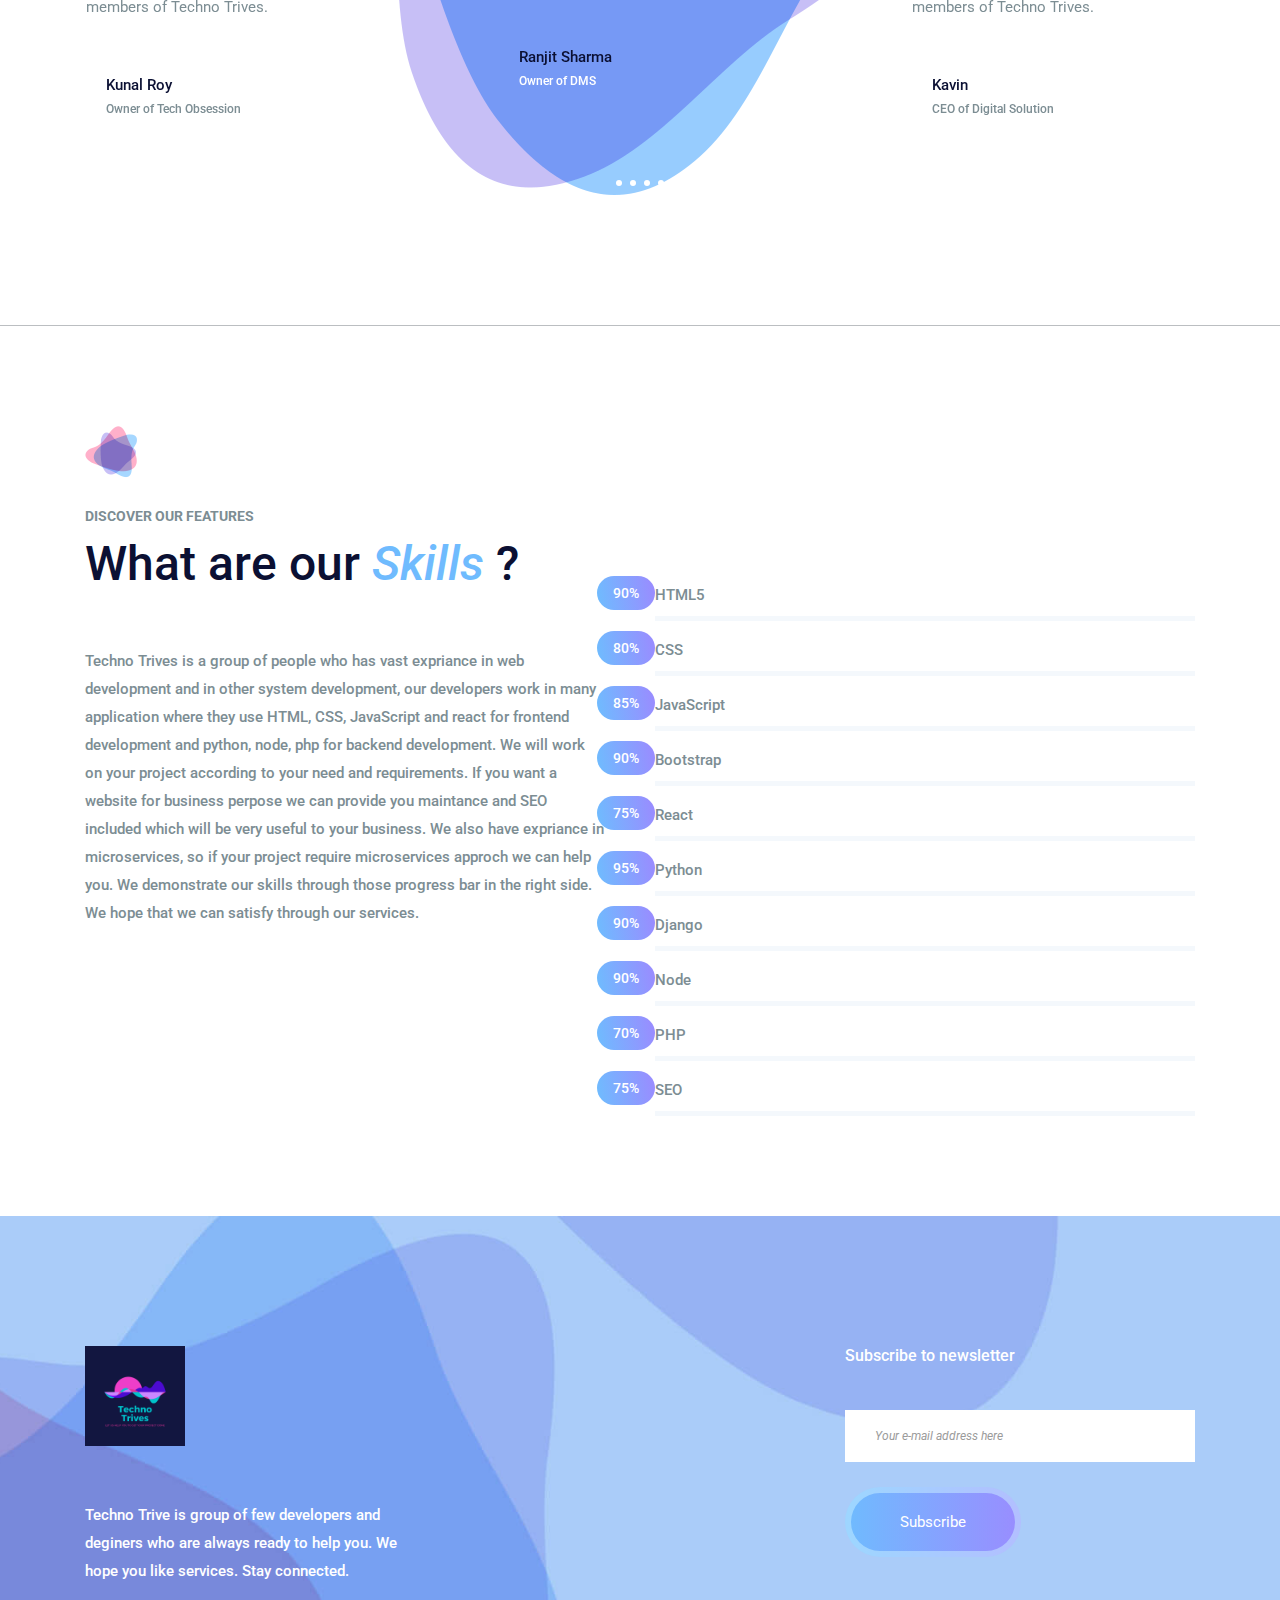
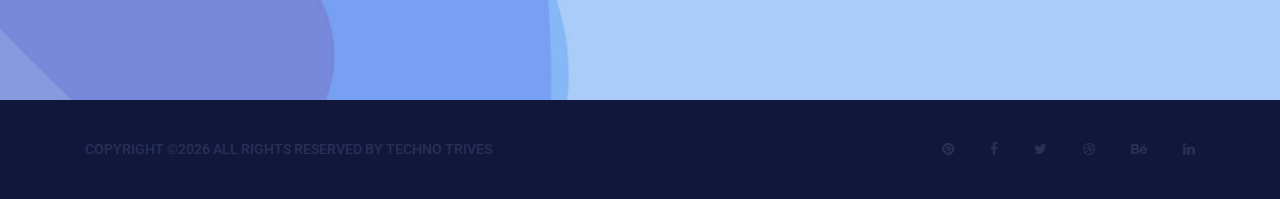
==== commit b013b612: "0.5" ====
--- a/about-us.html
+++ b/about-us.html
@@ -38,13 +38,18 @@
         <!--================Header Menu Area =================-->
         <header class="main_menu_area">
             <nav class="navbar navbar-expand-lg navbar-light bg-light">
-                <a class="navbar-brand" href="#"><img src="img/logo3.png" class="navbar-brand-width2"></a>
+                <a class="navbar-brand" href="#">
+                  <div class="d-flex logo-img">
+                    <img src="img/Wlogo3.png" width="50" height="50" class="d-inline-block align-top" alt="">
+                    Techo Trives
+                  </div>
+                </a>
                 <button class="navbar-toggler" type="button" data-toggle="collapse" data-target="#navbarSupportedContent" aria-controls="navbarSupportedContent" aria-expanded="false" aria-label="Toggle navigation">
                     <span></span>
                     <span></span>
                     <span></span>
                 </button>
-                <h2 class="nav-item active">Techno Trives</h2>
+                
                 <div class="collapse navbar-collapse" id="navbarSupportedContent">
                     <ul class="navbar-nav">
                         <li class="nav-item"><a class="nav-link" href="index.html">Home</a></li>
--- a/css/style.css
+++ b/css/style.css
@@ -2439,6 +2439,9 @@
 .image-about{
   width: 300px;
 }
+.logo-img {
+  align-items: center;
+}
 /* End Footer Area css
 ============================================================================================ */
 /*---------------------------------------------------- */
